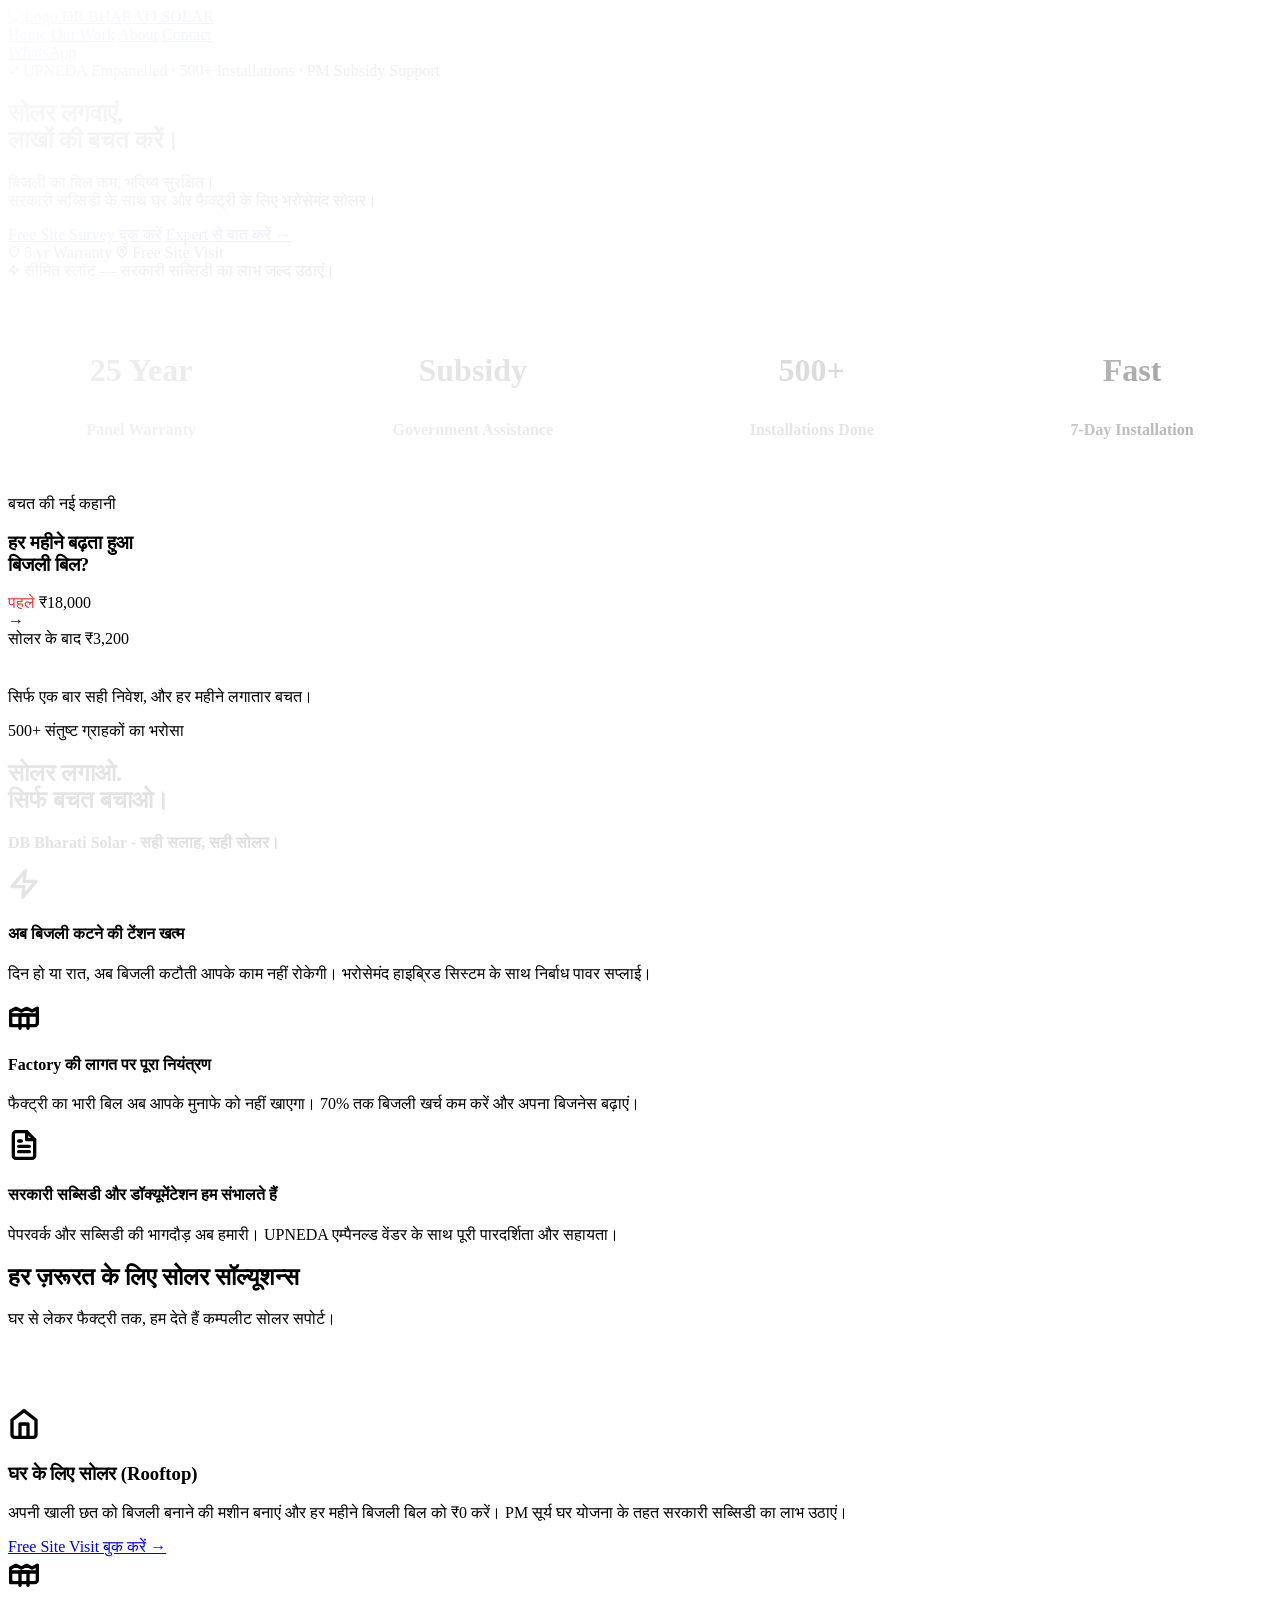
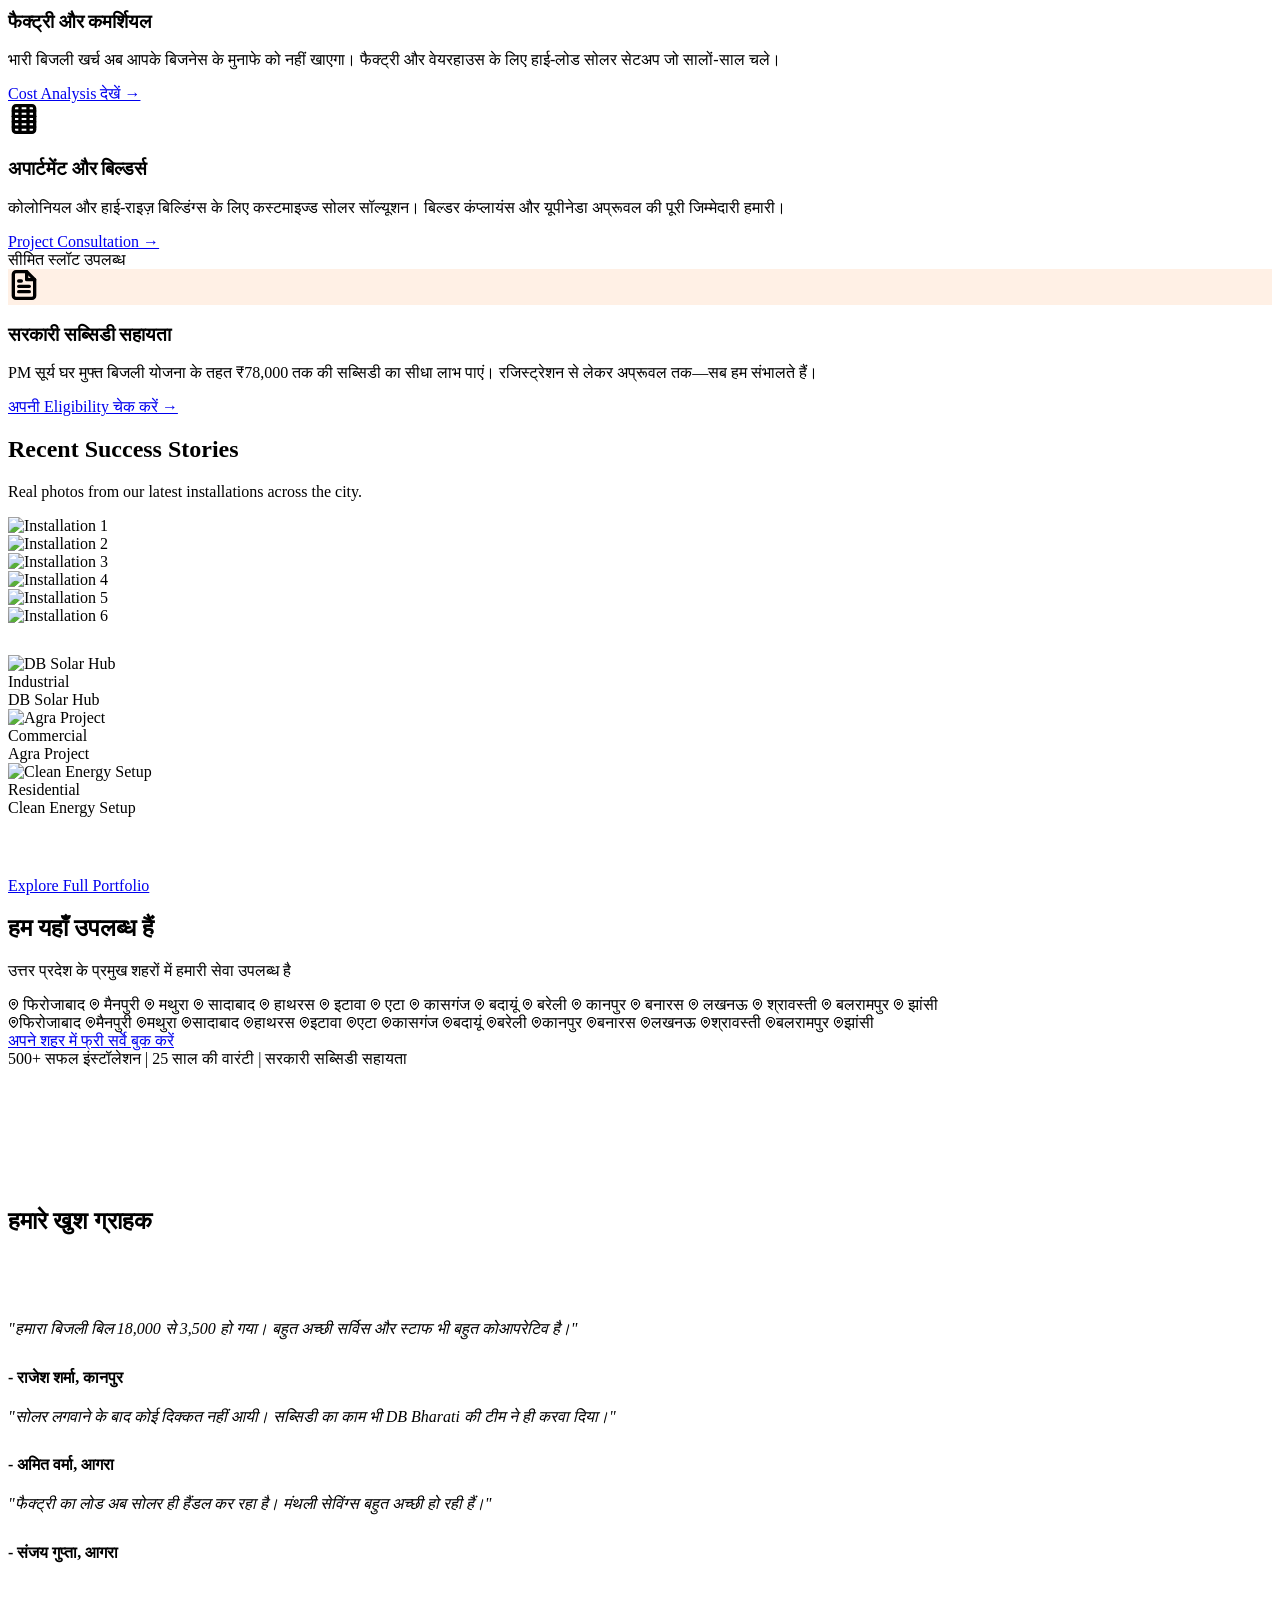
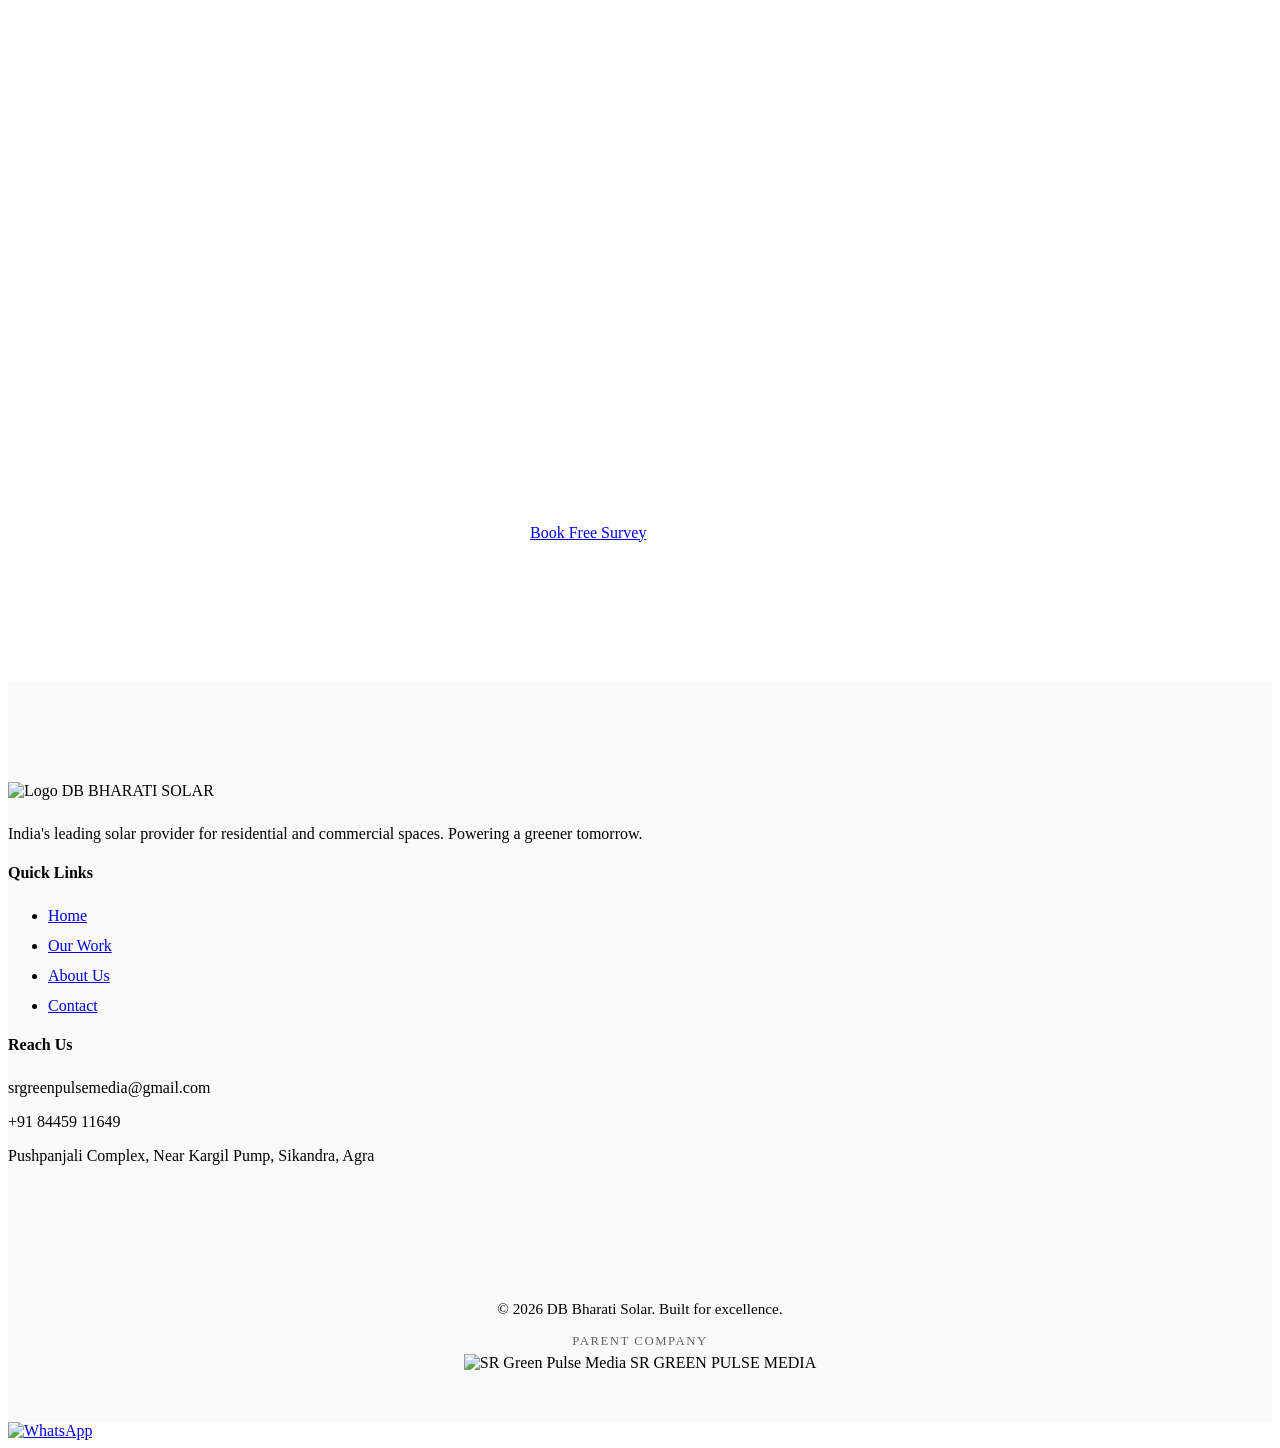
==== index.html @ 703de42b "Add files via upload" ====
<!DOCTYPE html>
<html lang="en">

<head>
    <meta charset="UTF-8">
    <meta name="viewport" content="width=device-width, initial-scale=1.0">
    <title>DB Bharati Solar - Powering Homes with Clean Energy</title>
    <link rel="stylesheet" href="assets/css/styles.css">
</head>

<body>
    <header style="position: relative; overflow: visible;">
        <div class="container nav-container">
            <a href="index.html" class="logo">
                <img src="assets/img/logo.jpg" alt="Logo">
                DB BHARATI SOLAR
            </a>
            <nav class="nav-links">
                <a href="index.html">Home</a>
                <a href="work.html" id="nav-work">Our Work</a>
                <a href="about.html" id="nav-about">About</a>
                <a href="contact.html" id="nav-contact">Contact</a>
            </nav>
            <div class="header-actions">
                <a href="https://wa.me/918445911649" class="btn btn-outline">WhatsApp</a>
            </div>
        </div>
    </header>

    <main>
        <!-- Hero Section — Full-Width BG Image -->
        <section class="hero hero-fullbg reveal">
            <div class="hero-overlay"></div>
            <div class="container hero-fullbg-content">
                <div class="hero-content-wrap">

                    <!-- Compact trust bar -->
                    <div class="hero-trust-bar">
                        <span class="hero-trust-item">
                            <svg width="11" height="11" viewBox="0 0 24 24" fill="none" stroke="currentColor"
                                stroke-width="3" stroke-linecap="round" stroke-linejoin="round">
                                <polyline points="20 6 9 17 4 12" />
                            </svg>
                            UPNEDA Empanelled
                        </span>
                        <span class="hero-trust-dot">·</span>
                        <span class="hero-trust-item">500+ Installations</span>
                        <span class="hero-trust-dot">·</span>
                        <span class="hero-trust-item">PM Subsidy Support</span>
                    </div>

                    <!-- Headline -->
                    <div class="hero-headline-glow">
                        <h1 class="hero-title-fullbg">
                            <span class="hero-line-1">सोलर लगवाएं,</span><br>
                            <span class="hero-line-2"><span class="hero-highlight">लाखों</span> की बचत करें।</span>
                        </h1>
                    </div>

                    <!-- Sub-headline -->
                    <p class="hero-sub-fullbg">
                        बिजली का बिल कम, भविष्य सुरक्षित।<br class="hide-mobile">
                        <span class="hero-sub-small">सरकारी सब्सिडी के साथ घर और फैक्ट्री के लिए भरोसेमंद सोलर।</span>
                    </p>

                    <!-- CTAs -->
                    <div class="hero-cta-row">
                        <a href="contact.html" class="btn-hero-primary">Free Site Survey बुक करें</a>
                        <a href="https://wa.me/918445911649" class="btn-hero-secondary">Expert से बात करें →</a>
                    </div>

                    <!-- 2 chips + amber urgency -->
                    <div class="hero-bottom-row">
                        <div class="hero-trust-pills">
                            <span class="hero-pill">
                                <svg width="12" height="12" viewBox="0 0 24 24" fill="none" stroke="currentColor"
                                    stroke-width="2.5" stroke-linecap="round" stroke-linejoin="round">
                                    <path d="M12 22s8-4 8-10V5l-8-3-8 3v7c0 6 8 10 8 10z" />
                                </svg>
                                5 yr Warranty
                            </span>
                            <span class="hero-pill">
                                <svg width="12" height="12" viewBox="0 0 24 24" fill="none" stroke="currentColor"
                                    stroke-width="2.5" stroke-linecap="round" stroke-linejoin="round">
                                    <path d="M21 10c0 7-9 13-9 13s-9-6-9-13a9 9 0 1 1 18 0z" />
                                    <circle cx="12" cy="10" r="3" />
                                </svg>
                                Free Site Visit
                            </span>
                        </div>
                        <span class="hero-urgency-amber">
                            <svg width="12" height="12" viewBox="0 0 24 24" fill="none" stroke="currentColor"
                                stroke-width="2.5" stroke-linecap="round" stroke-linejoin="round">
                                <polygon points="13 2 3 14 12 14 11 22 21 10 12 10 13 2" />
                            </svg>
                            सीमित स्लॉट — सरकारी सब्सिडी का लाभ जल्द उठाएं।
                        </span>
                    </div>

                </div><!-- /hero-content-wrap -->
            </div>
        </section>



        <!-- Trust Bar -->
        <section class="trust-bar"
            style="background: #ffffff; padding: 40px 0; border-bottom: 1px solid var(--border);">
            <div class="container" style="display: flex; justify-content: space-around; flex-wrap: wrap; gap: 40px;">
                <div style="text-align: center;">
                    <h3 style="color: var(--primary-dark); font-size: 2rem;">25 Year</h3>
                    <p style="font-weight: 600; opacity: 0.7;">Panel Warranty</p>
                </div>
                <div style="text-align: center;">
                    <h3 style="color: var(--primary-dark); font-size: 2rem;">Subsidy</h3>
                    <p style="font-weight: 600; opacity: 0.7;">Government Assistance</p>
                </div>
                <div style="text-align: center;">
                    <h3 style="color: var(--primary-dark); font-size: 2rem;">500+</h3>
                    <p style="font-weight: 600; opacity: 0.7;">Installations Done</p>
                </div>
                <div style="text-align: center;">
                    <h3 style="color: var(--primary-dark); font-size: 2rem;">Fast</h3>
                    <p style="font-weight: 600; opacity: 0.7;">7-Day Installation</p>
                </div>
            </div>
        </section>

        <!-- Premium Hindi Transformation Section -->
        <section class="why-solar-premium reveal">
            <div class="container transformation-wrapper">
                <!-- Left Side: The Emotional Visual + Transformation (Premium/Luxury) -->
                <div class="pain-point-side"
                    style="background: url('assets/img/family-savings.png') no-repeat; background-size: cover; background-position: center;">
                    <!-- Elegant White Glassmorphism Overlay -->
                    <div
                        style="position: absolute; top:0; left:0; width:100%; height:100%; background: linear-gradient(135deg, rgba(255,255,255,0.98) 0%, rgba(255,255,255,0.85) 60%, rgba(255,255,255,0.1) 100%); z-index: 1;">
                    </div>

                    <div style="position: relative; z-index: 2;">
                        <span class="transformation-label">बचत की नई कहानी</span>
                        <h3 class="pain-text">हर महीने बढ़ता हुआ<br><span>बिजली बिल?</span></h3>

                        <div class="transformation-value">
                            <div class="price-block">
                                <span class="price-label" style="color: #e53935;">पहले</span>
                                <span class="old-val">₹18,000</span>
                            </div>
                            <div class="arrow-transform">→</div>
                            <div class="price-block">
                                <span class="price-label" style="color: var(--primary);">सोलर के बाद</span>
                                <span class="new-val">₹3,200</span>
                            </div>
                        </div>

                        <p class="support-line" style="margin-top: 40px;">सिर्फ एक बार सही निवेश, और हर महीने लगातार
                            बचत।</p>
                        <div class="trust-cue">500+ संतुष्ट ग्राहकों का भरोसा</div>
                    </div>
                </div>

                <!-- Right Side: The Relatable Benefits (Hindi Conversational) -->
                <div class="solution-side">
                    <div class="solution-header">
                        <h2>सोलर लगाओ.<br>सिर्फ बचत बचाओ।</h2>
                        <p style="color: var(--accent); font-weight: 700; margin-top: 10px;">DB Bharati Solar - सही
                            सलाह, सही सोलर।</p>
                    </div>

                    <div class="benefit-list-premium">
                        <div class="benefit-item-premium">
                            <div class="icon-block">
                                <svg width="32" height="32" viewBox="0 0 24 24" fill="none" stroke="currentColor"
                                    stroke-width="2.5" stroke-linecap="round" stroke-linejoin="round">
                                    <path d="M13 2L3 14h9l-1 8 10-12h-9l1-8z" />
                                </svg>
                            </div>
                            <div class="benefit-content">
                                <h4>अब बिजली कटने की टेंशन खत्म</h4>
                                <p>दिन हो या रात, अब बिजली कटौती आपके काम नहीं रोकेगी। भरोसेमंद हाइब्रिड सिस्टम के साथ
                                    निर्बाध पावर सप्लाई।</p>
                            </div>
                        </div>
                        <div class="benefit-item-premium">
                            <div class="icon-block">
                                <svg width="32" height="32" viewBox="0 0 24 24" fill="none" stroke="currentColor"
                                    stroke-width="2.5" stroke-linecap="round" stroke-linejoin="round">
                                    <path d="M2 20V9l4-2 4 2 4-2 4 2 4-2v11a2 2 0 0 1-2 2H4a2 2 0 0 1-2-2z" />
                                    <path d="M9 22V12h6v10" />
                                    <path d="M2 12h20" />
                                </svg>
                            </div>
                            <div class="benefit-content">
                                <h4>Factory की लागत पर पूरा नियंत्रण</h4>
                                <p>फैक्ट्री का भारी बिल अब आपके मुनाफे को नहीं खाएगा। 70% तक बिजली खर्च कम करें और अपना
                                    बिजनेस बढ़ाएं।</p>
                            </div>
                        </div>
                        <div class="benefit-item-premium">
                            <div class="icon-block">
                                <svg width="32" height="32" viewBox="0 0 24 24" fill="none" stroke="currentColor"
                                    stroke-width="2.5" stroke-linecap="round" stroke-linejoin="round">
                                    <path d="M14 2H6a2 2 0 0 0-2 2v16a2 2 0 0 0 2 2h12a2 2 0 0 0 2-2V8z" />
                                    <polyline points="14 2 14 8 20 8" />
                                    <line x1="16" y1="13" x2="8" y2="13" />
                                    <line x1="16" y1="17" x2="8" y2="17" />
                                    <polyline points="10 9 9 9 8 9" />
                                </svg>
                            </div>
                            <div class="benefit-content">
                                <h4>सरकारी सब्सिडी और डॉक्यूमेंटेशन हम संभालते हैं</h4>
                                <p>पेपरवर्क और सब्सिडी की भागदौड़ अब हमारी। UPNEDA एम्पैनल्ड वेंडर के साथ पूरी
                                    पारदर्शिता और सहायता।</p>
                            </div>
                        </div>
                    </div>
                </div>
            </div>
        </section>

        <!-- Premium Solutions Pathway -->
        <section class="solutions-premium reveal">
            <div class="container">
                <div class="text-center reveal" style="margin-bottom: 80px;">
                    <h2 class="section-title">हर ज़रूरत के लिए सोलर सॉल्यूशन्स</h2>
                    <p class="section-subtitle">घर से लेकर फैक्ट्री तक, हम देते हैं कम्पलीट सोलर सपोर्ट।</p>
                </div>

                <div class="solutions-grid">
                    <!-- Residential -->
                    <div class="solution-card reveal">
                        <div class="solution-icon-box">
                            <svg width="32" height="32" viewBox="0 0 24 24" fill="none" stroke="currentColor"
                                stroke-width="2.5" stroke-linecap="round" stroke-linejoin="round">
                                <path d="M3 9l9-7 9 7v11a2 2 0 0 1-2 2H5a2 2 0 0 1-2-2z" />
                                <polyline points="9 22 9 12 15 12 15 22" />
                            </svg>
                        </div>
                        <h3>घर के लिए सोलर (Rooftop)</h3>
                        <p>अपनी खाली छत को बिजली बनाने की मशीन बनाएं और हर महीने बिजली बिल को ₹0 करें। PM सूर्य घर योजना
                            के तहत सरकारी सब्सिडी का लाभ उठाएं।</p>
                        <a href="contact.html" class="btn-solution-path">Free Site Visit बुक करें →</a>
                    </div>

                    <!-- Industrial -->
                    <div class="solution-card reveal">
                        <div class="solution-icon-box">
                            <svg width="32" height="32" viewBox="0 0 24 24" fill="none" stroke="currentColor"
                                stroke-width="2.5" stroke-linecap="round" stroke-linejoin="round">
                                <path d="M2 20V9l4-2 4 2 4-2 4 2 4-2v11a2 2 0 0 1-2 2H4a2 2 0 0 1-2-2z" />
                                <path d="M9 22V12h6v10" />
                                <path d="M2 12h20" />
                            </svg>
                        </div>
                        <h3>फैक्ट्री और कमर्शियल</h3>
                        <p>भारी बिजली खर्च अब आपके बिजनेस के मुनाफे को नहीं खाएगा। फैक्ट्री और वेयरहाउस के लिए हाई-लोड
                            सोलर सेटअप जो सालों-साल चले।</p>
                        <a href="contact.html" class="btn-solution-path">Cost Analysis देखें →</a>
                    </div>

                    <!-- Builders -->
                    <div class="solution-card reveal">
                        <div class="solution-icon-box">
                            <svg width="32" height="32" viewBox="0 0 24 24" fill="none" stroke="currentColor"
                                stroke-width="2.5" stroke-linecap="round" stroke-linejoin="round">
                                <rect x="4" y="2" width="16" height="20" rx="2" ry="2" />
                                <line x1="9" y1="22" x2="9" y2="2" />
                                <line x1="15" y1="22" x2="15" y2="2" />
                                <line x1="4" y1="6" x2="20" y2="6" />
                                <line x1="4" y1="10" x2="20" y2="10" />
                                <line x1="4" y1="14" x2="20" y2="14" />
                                <line x1="4" y1="18" x2="20" y2="18" />
                            </svg>
                        </div>
                        <h3>अपार्टमेंट और बिल्डर्स</h3>
                        <p>कोलोनियल और हाई-राइज़ बिल्डिंग्स के लिए कस्टमाइज्ड सोलर सॉल्यूशन। बिल्डर कंप्लायंस और यूपीनेडा
                            अप्रूवल की पूरी जिम्मेदारी हमारी।</p>
                        <a href="contact.html" class="btn-solution-path">Project Consultation →</a>
                    </div>

                    <!-- Featured: Subsidy (STANDOUT) -->
                    <div class="solution-card featured-subsidy reveal">
                        <div class="subsidy-badge">सीमित स्लॉट उपलब्ध</div>
                        <div class="solution-icon-box"
                            style="background: rgba(255, 111, 0, 0.1); color: var(--accent);">
                            <svg width="32" height="32" viewBox="0 0 24 24" fill="none" stroke="currentColor"
                                stroke-width="2.5" stroke-linecap="round" stroke-linejoin="round">
                                <path d="M14 2H6a2 2 0 0 0-2 2v16a2 2 0 0 0 2 2h12a2 2 0 0 0 2-2V8z" />
                                <polyline points="14 2 14 8 20 8" />
                                <line x1="16" y1="13" x2="8" y2="13" />
                                <line x1="16" y1="17" x2="8" y2="17" />
                                <polyline points="10 9 9 9 8 9" />
                            </svg>
                        </div>
                        <h3>सरकारी सब्सिडी सहायता</h3>
                        <p>PM सूर्य घर मुफ्त बिजली योजना के तहत ₹78,000 तक की सब्सिडी का सीधा लाभ पाएं। रजिस्ट्रेशन से
                            लेकर अप्रूवल तक—सब हम संभालते हैं।</p>
                        <a href="contact.html" class="btn-solution-path highlighted">अपनी Eligibility चेक करें →</a>
                    </div>
                </div>
            </div>
        </section>


        <!-- Featured Projects - Organic Gallery -->
        <section class="featured-work">
            <div class="container">
                <div class="text-center reveal">
                    <h2 class="section-title">Recent Success Stories</h2>
                    <p class="section-subtitle">Real photos from our latest installations across the city.</p>
                </div>

                <div class="gallery-grid reveal">
                    <div class="gallery-item"
                        onclick="window.UI.openLightbox('assets/img/project-1.jpg', 'Modern Home Rooftop')">
                        <img src="assets/img/project-1.jpg" alt="Installation 1">
                    </div>
                    <div class="gallery-item"
                        onclick="window.UI.openLightbox('assets/img/WhatsApp Image 2026-03-02 at 9.48.44 AM (1).jpeg', 'Large Scale Solar Plant')">
                        <img src="assets/img/WhatsApp Image 2026-03-02 at 9.48.44 AM (1).jpeg" alt="Installation 2">
                    </div>
                    <div class="gallery-item"
                        onclick="window.UI.openLightbox('assets/img/WhatsApp Image 2026-03-02 at 9.48.38 AM.jpeg', 'Premium Residential Build')">
                        <img src="assets/img/WhatsApp Image 2026-03-02 at 9.48.38 AM.jpeg" alt="Installation 3">
                    </div>
                    <div class="gallery-item"
                        onclick="window.UI.openLightbox('assets/img/project-4.jpg', 'Townhouse Solar Solution')">
                        <img src="assets/img/project-4.jpg" alt="Installation 4">
                    </div>
                    <div class="gallery-item"
                        onclick="window.UI.openLightbox('assets/img/WhatsApp Image 2026-03-02 at 9.48.46 AM.jpeg', 'Residential Grid-Tied System')">
                        <img src="assets/img/WhatsApp Image 2026-03-02 at 9.48.46 AM.jpeg" alt="Installation 5">
                    </div>
                    <div class="gallery-item"
                        onclick="window.UI.openLightbox('assets/img/sr green pulse (1).jpeg', 'Smart Industrial Installation')">
                        <img src="assets/img/sr green pulse (1).jpeg" alt="Installation 6">
                    </div>
                </div>

                <div id="featured-grid" class="gallery-grid" style="margin-top: 30px;">
                    <!-- More loaded dynamic from Sheet -->
                </div>

                <div class="text-center reveal" style="margin-top: 60px;">
                    <a href="work.html" class="btn btn-primary">Explore Full Portfolio</a>
                </div>
            </div>
        </section>

        <!-- Premium Service Coverage Section -->
        <section class="coverage-section reveal">
            <div class="coverage-container">
                <h2 class="coverage-title">हम यहाँ उपलब्ध हैं</h2>
                <p class="coverage-subtitle">उत्तर प्रदेश के प्रमुख शहरों में हमारी सेवा उपलब्ध है</p>

                <div class="city-ticker-wrap">
                    <div class="city-ticker">
                        <div class="city-track">
                            <span class="city-badge">
                                <svg width="11" height="11" viewBox="0 0 24 24" fill="none" stroke="currentColor"
                                    stroke-width="2.5" stroke-linecap="round" stroke-linejoin="round">
                                    <path d="M21 10c0 7-9 13-9 13s-9-6-9-13a9 9 0 1 1 18 0z" />
                                    <circle cx="12" cy="10" r="3" />
                                </svg>
                                फिरोजाबाद
                            </span>
                            <span class="city-badge">
                                <svg width="11" height="11" viewBox="0 0 24 24" fill="none" stroke="currentColor"
                                    stroke-width="2.5" stroke-linecap="round" stroke-linejoin="round">
                                    <path d="M21 10c0 7-9 13-9 13s-9-6-9-13a9 9 0 1 1 18 0z" />
                                    <circle cx="12" cy="10" r="3" />
                                </svg>
                                मैनपुरी
                            </span>
                            <span class="city-badge">
                                <svg width="11" height="11" viewBox="0 0 24 24" fill="none" stroke="currentColor"
                                    stroke-width="2.5" stroke-linecap="round" stroke-linejoin="round">
                                    <path d="M21 10c0 7-9 13-9 13s-9-6-9-13a9 9 0 1 1 18 0z" />
                                    <circle cx="12" cy="10" r="3" />
                                </svg>
                                मथुरा
                            </span>
                            <span class="city-badge">
                                <svg width="11" height="11" viewBox="0 0 24 24" fill="none" stroke="currentColor"
                                    stroke-width="2.5" stroke-linecap="round" stroke-linejoin="round">
                                    <path d="M21 10c0 7-9 13-9 13s-9-6-9-13a9 9 0 1 1 18 0z" />
                                    <circle cx="12" cy="10" r="3" />
                                </svg>
                                सादाबाद
                            </span>
                            <span class="city-badge">
                                <svg width="11" height="11" viewBox="0 0 24 24" fill="none" stroke="currentColor"
                                    stroke-width="2.5" stroke-linecap="round" stroke-linejoin="round">
                                    <path d="M21 10c0 7-9 13-9 13s-9-6-9-13a9 9 0 1 1 18 0z" />
                                    <circle cx="12" cy="10" r="3" />
                                </svg>
                                हाथरस
                            </span>
                            <span class="city-badge">
                                <svg width="11" height="11" viewBox="0 0 24 24" fill="none" stroke="currentColor"
                                    stroke-width="2.5" stroke-linecap="round" stroke-linejoin="round">
                                    <path d="M21 10c0 7-9 13-9 13s-9-6-9-13a9 9 0 1 1 18 0z" />
                                    <circle cx="12" cy="10" r="3" />
                                </svg>
                                इटावा
                            </span>
                            <span class="city-badge">
                                <svg width="11" height="11" viewBox="0 0 24 24" fill="none" stroke="currentColor"
                                    stroke-width="2.5" stroke-linecap="round" stroke-linejoin="round">
                                    <path d="M21 10c0 7-9 13-9 13s-9-6-9-13a9 9 0 1 1 18 0z" />
                                    <circle cx="12" cy="10" r="3" />
                                </svg>
                                एटा
                            </span>
                            <span class="city-badge">
                                <svg width="11" height="11" viewBox="0 0 24 24" fill="none" stroke="currentColor"
                                    stroke-width="2.5" stroke-linecap="round" stroke-linejoin="round">
                                    <path d="M21 10c0 7-9 13-9 13s-9-6-9-13a9 9 0 1 1 18 0z" />
                                    <circle cx="12" cy="10" r="3" />
                                </svg>
                                कासगंज
                            </span>
                            <span class="city-badge">
                                <svg width="11" height="11" viewBox="0 0 24 24" fill="none" stroke="currentColor"
                                    stroke-width="2.5" stroke-linecap="round" stroke-linejoin="round">
                                    <path d="M21 10c0 7-9 13-9 13s-9-6-9-13a9 9 0 1 1 18 0z" />
                                    <circle cx="12" cy="10" r="3" />
                                </svg>
                                बदायूं
                            </span>
                            <span class="city-badge">
                                <svg width="11" height="11" viewBox="0 0 24 24" fill="none" stroke="currentColor"
                                    stroke-width="2.5" stroke-linecap="round" stroke-linejoin="round">
                                    <path d="M21 10c0 7-9 13-9 13s-9-6-9-13a9 9 0 1 1 18 0z" />
                                    <circle cx="12" cy="10" r="3" />
                                </svg>
                                बरेली
                            </span>
                            <span class="city-badge">
                                <svg width="11" height="11" viewBox="0 0 24 24" fill="none" stroke="currentColor"
                                    stroke-width="2.5" stroke-linecap="round" stroke-linejoin="round">
                                    <path d="M21 10c0 7-9 13-9 13s-9-6-9-13a9 9 0 1 1 18 0z" />
                                    <circle cx="12" cy="10" r="3" />
                                </svg>
                                कानपुर
                            </span>
                            <span class="city-badge">
                                <svg width="11" height="11" viewBox="0 0 24 24" fill="none" stroke="currentColor"
                                    stroke-width="2.5" stroke-linecap="round" stroke-linejoin="round">
                                    <path d="M21 10c0 7-9 13-9 13s-9-6-9-13a9 9 0 1 1 18 0z" />
                                    <circle cx="12" cy="10" r="3" />
                                </svg>
                                बनारस
                            </span>
                            <span class="city-badge">
                                <svg width="11" height="11" viewBox="0 0 24 24" fill="none" stroke="currentColor"
                                    stroke-width="2.5" stroke-linecap="round" stroke-linejoin="round">
                                    <path d="M21 10c0 7-9 13-9 13s-9-6-9-13a9 9 0 1 1 18 0z" />
                                    <circle cx="12" cy="10" r="3" />
                                </svg>
                                लखनऊ
                            </span>
                            <span class="city-badge">
                                <svg width="11" height="11" viewBox="0 0 24 24" fill="none" stroke="currentColor"
                                    stroke-width="2.5" stroke-linecap="round" stroke-linejoin="round">
                                    <path d="M21 10c0 7-9 13-9 13s-9-6-9-13a9 9 0 1 1 18 0z" />
                                    <circle cx="12" cy="10" r="3" />
                                </svg>
                                श्रावस्ती
                            </span>
                            <span class="city-badge">
                                <svg width="11" height="11" viewBox="0 0 24 24" fill="none" stroke="currentColor"
                                    stroke-width="2.5" stroke-linecap="round" stroke-linejoin="round">
                                    <path d="M21 10c0 7-9 13-9 13s-9-6-9-13a9 9 0 1 1 18 0z" />
                                    <circle cx="12" cy="10" r="3" />
                                </svg>
                                बलरामपुर
                            </span>
                            <span class="city-badge">
                                <svg width="11" height="11" viewBox="0 0 24 24" fill="none" stroke="currentColor"
                                    stroke-width="2.5" stroke-linecap="round" stroke-linejoin="round">
                                    <path d="M21 10c0 7-9 13-9 13s-9-6-9-13a9 9 0 1 1 18 0z" />
                                    <circle cx="12" cy="10" r="3" />
                                </svg>
                                झांसी
                            </span>
                        </div>
                        <!-- Duplicate for seamless loop -->
                        <div class="city-track" aria-hidden="true">
                            <span class="city-badge"><svg width="11" height="11" viewBox="0 0 24 24" fill="none"
                                    stroke="currentColor" stroke-width="2.5" stroke-linecap="round"
                                    stroke-linejoin="round">
                                    <path d="M21 10c0 7-9 13-9 13s-9-6-9-13a9 9 0 1 1 18 0z" />
                                    <circle cx="12" cy="10" r="3" />
                                </svg>फिरोजाबाद</span>
                            <span class="city-badge"><svg width="11" height="11" viewBox="0 0 24 24" fill="none"
                                    stroke="currentColor" stroke-width="2.5" stroke-linecap="round"
                                    stroke-linejoin="round">
                                    <path d="M21 10c0 7-9 13-9 13s-9-6-9-13a9 9 0 1 1 18 0z" />
                                    <circle cx="12" cy="10" r="3" />
                                </svg>मैनपुरी</span>
                            <span class="city-badge"><svg width="11" height="11" viewBox="0 0 24 24" fill="none"
                                    stroke="currentColor" stroke-width="2.5" stroke-linecap="round"
                                    stroke-linejoin="round">
                                    <path d="M21 10c0 7-9 13-9 13s-9-6-9-13a9 9 0 1 1 18 0z" />
                                    <circle cx="12" cy="10" r="3" />
                                </svg>मथुरा</span>
                            <span class="city-badge"><svg width="11" height="11" viewBox="0 0 24 24" fill="none"
                                    stroke="currentColor" stroke-width="2.5" stroke-linecap="round"
                                    stroke-linejoin="round">
                                    <path d="M21 10c0 7-9 13-9 13s-9-6-9-13a9 9 0 1 1 18 0z" />
                                    <circle cx="12" cy="10" r="3" />
                                </svg>सादाबाद</span>
                            <span class="city-badge"><svg width="11" height="11" viewBox="0 0 24 24" fill="none"
                                    stroke="currentColor" stroke-width="2.5" stroke-linecap="round"
                                    stroke-linejoin="round">
                                    <path d="M21 10c0 7-9 13-9 13s-9-6-9-13a9 9 0 1 1 18 0z" />
                                    <circle cx="12" cy="10" r="3" />
                                </svg>हाथरस</span>
                            <span class="city-badge"><svg width="11" height="11" viewBox="0 0 24 24" fill="none"
                                    stroke="currentColor" stroke-width="2.5" stroke-linecap="round"
                                    stroke-linejoin="round">
                                    <path d="M21 10c0 7-9 13-9 13s-9-6-9-13a9 9 0 1 1 18 0z" />
                                    <circle cx="12" cy="10" r="3" />
                                </svg>इटावा</span>
                            <span class="city-badge"><svg width="11" height="11" viewBox="0 0 24 24" fill="none"
                                    stroke="currentColor" stroke-width="2.5" stroke-linecap="round"
                                    stroke-linejoin="round">
                                    <path d="M21 10c0 7-9 13-9 13s-9-6-9-13a9 9 0 1 1 18 0z" />
                                    <circle cx="12" cy="10" r="3" />
                                </svg>एटा</span>
                            <span class="city-badge"><svg width="11" height="11" viewBox="0 0 24 24" fill="none"
                                    stroke="currentColor" stroke-width="2.5" stroke-linecap="round"
                                    stroke-linejoin="round">
                                    <path d="M21 10c0 7-9 13-9 13s-9-6-9-13a9 9 0 1 1 18 0z" />
                                    <circle cx="12" cy="10" r="3" />
                                </svg>कासगंज</span>
                            <span class="city-badge"><svg width="11" height="11" viewBox="0 0 24 24" fill="none"
                                    stroke="currentColor" stroke-width="2.5" stroke-linecap="round"
                                    stroke-linejoin="round">
                                    <path d="M21 10c0 7-9 13-9 13s-9-6-9-13a9 9 0 1 1 18 0z" />
                                    <circle cx="12" cy="10" r="3" />
                                </svg>बदायूं</span>
                            <span class="city-badge"><svg width="11" height="11" viewBox="0 0 24 24" fill="none"
                                    stroke="currentColor" stroke-width="2.5" stroke-linecap="round"
                                    stroke-linejoin="round">
                                    <path d="M21 10c0 7-9 13-9 13s-9-6-9-13a9 9 0 1 1 18 0z" />
                                    <circle cx="12" cy="10" r="3" />
                                </svg>बरेली</span>
                            <span class="city-badge"><svg width="11" height="11" viewBox="0 0 24 24" fill="none"
                                    stroke="currentColor" stroke-width="2.5" stroke-linecap="round"
                                    stroke-linejoin="round">
                                    <path d="M21 10c0 7-9 13-9 13s-9-6-9-13a9 9 0 1 1 18 0z" />
                                    <circle cx="12" cy="10" r="3" />
                                </svg>कानपुर</span>
                            <span class="city-badge"><svg width="11" height="11" viewBox="0 0 24 24" fill="none"
                                    stroke="currentColor" stroke-width="2.5" stroke-linecap="round"
                                    stroke-linejoin="round">
                                    <path d="M21 10c0 7-9 13-9 13s-9-6-9-13a9 9 0 1 1 18 0z" />
                                    <circle cx="12" cy="10" r="3" />
                                </svg>बनारस</span>
                            <span class="city-badge"><svg width="11" height="11" viewBox="0 0 24 24" fill="none"
                                    stroke="currentColor" stroke-width="2.5" stroke-linecap="round"
                                    stroke-linejoin="round">
                                    <path d="M21 10c0 7-9 13-9 13s-9-6-9-13a9 9 0 1 1 18 0z" />
                                    <circle cx="12" cy="10" r="3" />
                                </svg>लखनऊ</span>
                            <span class="city-badge"><svg width="11" height="11" viewBox="0 0 24 24" fill="none"
                                    stroke="currentColor" stroke-width="2.5" stroke-linecap="round"
                                    stroke-linejoin="round">
                                    <path d="M21 10c0 7-9 13-9 13s-9-6-9-13a9 9 0 1 1 18 0z" />
                                    <circle cx="12" cy="10" r="3" />
                                </svg>श्रावस्ती</span>
                            <span class="city-badge"><svg width="11" height="11" viewBox="0 0 24 24" fill="none"
                                    stroke="currentColor" stroke-width="2.5" stroke-linecap="round"
                                    stroke-linejoin="round">
                                    <path d="M21 10c0 7-9 13-9 13s-9-6-9-13a9 9 0 1 1 18 0z" />
                                    <circle cx="12" cy="10" r="3" />
                                </svg>बलरामपुर</span>
                            <span class="city-badge"><svg width="11" height="11" viewBox="0 0 24 24" fill="none"
                                    stroke="currentColor" stroke-width="2.5" stroke-linecap="round"
                                    stroke-linejoin="round">
                                    <path d="M21 10c0 7-9 13-9 13s-9-6-9-13a9 9 0 1 1 18 0z" />
                                    <circle cx="12" cy="10" r="3" />
                                </svg>झांसी</span>
                        </div>
                    </div>
                </div>


                <div class="coverage-cta">
                    <a href="contact.html" class="btn-coverage">अपने शहर में फ्री सर्वे बुक करें</a>
                    <div class="trust-stats">
                        500+ सफल इंस्टॉलेशन | 25 साल की वारंटी | सरकारी सब्सिडी सहायता
                    </div>
                </div>
            </div>
        </section>

        <!-- Hinglish Testimonials -->
        <section style="padding: 120px 0; background: var(--bg-sub);">
            <div class="container">
                <div class="text-center reveal" style="margin-bottom: 80px;">
                    <h2 class="section-title">हमारे खुश ग्राहक</h2>
                </div>
                <div class="grid-4" style="grid-template-columns: repeat(auto-fit, minmax(300px, 1fr));">
                    <div class="card reveal">
                        <p style="font-style: italic; margin-bottom: 25px; color: var(--text-main); line-height: 1.8;">
                            "हमारा बिजली बिल 18,000 से 3,500 हो गया। बहुत अच्छी सर्विस और स्टाफ भी बहुत कोआपरेटिव है।"
                        </p>
                        <div style="font-weight: 700;">- राजेश शर्मा, कानपुर</div>
                    </div>
                    <div class="card reveal">
                        <p style="font-style: italic; margin-bottom: 25px; color: var(--text-main); line-height: 1.8;">
                            "सोलर लगवाने के बाद कोई दिक्कत नहीं आयी। सब्सिडी का काम भी DB Bharati की टीम ने ही करवा
                            दिया।"</p>
                        <div style="font-weight: 700;">- अमित वर्मा, आगरा</div>
                    </div>
                    <div class="card reveal">
                        <p style="font-style: italic; margin-bottom: 25px; color: var(--text-main); line-height: 1.8;">
                            "फैक्ट्री का लोड अब सोलर ही हैंडल कर रहा है। मंथली सेविंग्स बहुत अच्छी हो रही हैं।"
                        </p>
                        <div style="font-weight: 700;">- संजय गुप्ता, आगरा</div>
                    </div>
                </div>
            </div>
        </section>

        <!-- Strong CTA Section -->
        <section style="padding: 140px 0; background: var(--primary); text-align: center; color: white;">
            <div class="container reveal">
                <h2 style="font-size: 3.5rem; margin-bottom: 30px;">अभी सोलर लगवायें,<br>फ्री सर्वे बुक करें।</h2>
                <p
                    style="font-size: 1.35rem; opacity: 0.9; margin-bottom: 45px; max-width: 700px; margin-left: auto; margin-right: auto;">
                    500+ परिवार पहले से ही DB Bharati Solar के साथ लाखों की बचत कर रहे हैं। आज ही अपनी बचत की यात्रा
                    शुरू करें।
                </p>
                <div style="display: flex; gap: 20px; justify-content: center; flex-wrap: wrap;">
                    <a href="contact.html" class="btn btn-primary">Book Free Survey</a>
                    <a href="https://wa.me/918218062475" class="btn btn-outline"
                        style="color: white; border-color: white;">Call Us Now</a>
                </div>
            </div>
        </section>
    </main>

    <footer style="padding: 100px 0 50px; background: #fafafa; border-top: 1px solid var(--border);" class="reveal">
        <div class="container">
            <div class="footer-grid">
                <div>
                    <div class="logo" style="margin-bottom: 25px;">
                        <img src="assets/img/logo.jpg" alt="Logo">
                        DB BHARATI SOLAR
                    </div>
                    <p style="color: var(--text-muted);">India's leading solar provider for residential and commercial
                        spaces. Powering a greener tomorrow.</p>
                </div>
                <div>
                    <h4 style="margin-bottom: 25px;">Quick Links</h4>
                    <ul>
                        <li style="margin-bottom: 12px;"><a href="index.html">Home</a></li>
                        <li style="margin-bottom: 12px;"><a href="work.html">Our Work</a></li>
                        <li style="margin-bottom: 12px;"><a href="about.html">About Us</a></li>
                        <li><a href="contact.html">Contact</a></li>
                    </ul>
                </div>
                <div>
                    <h4 style="margin-bottom: 25px;">Reach Us</h4>
                    <p style="margin-bottom: 12px;">srgreenpulsemedia@gmail.com</p>
                    <p style="margin-bottom: 12px;">+91 84459 11649</p>
                    <p>Pushpanjali Complex, Near Kargil Pump, Sikandra, Agra</p>
                </div>
            </div>
            <div class="footer-bottom"
                style="margin-top: 80px; padding-top: 40px; border-top: 1px solid var(--border); text-align: center;">
                <p style="color: var(--text-muted); font-size: 0.95rem;">&copy; 2026 DB Bharati Solar. Built for
                    excellence.</p>
                <div class="parent-branding">
                    <span
                        style="font-size: 0.8rem; opacity: 0.6; text-transform: uppercase; letter-spacing: 1.5px; margin-bottom: 5px; display: block;">Parent
                        Company</span>
                    <div class="parent-logo" style="justify-content: center;">
                        <img src="assets/img/sr green pulse (1).jpeg" alt="SR Green Pulse Media">
                        <span>SR GREEN PULSE MEDIA</span>
                    </div>
                </div>
            </div>
        </div>
    </footer>

    <a href="https://wa.me/918445911649" class="whatsapp-float" target="_blank">
        <img src="https://upload.wikimedia.org/wikipedia/commons/6/6b/WhatsApp.svg" alt="WhatsApp" width="35">
    </a>

    <script src="assets/js/config.js"></script>
    <script src="assets/js/api.js"></script>
    <script src="assets/js/ui.js"></script>
    <script>
        async function loadFeatured() {
            const grid = document.getElementById('featured-grid');
            if (!grid) return;

            const staticProjects = [
                { title: 'DB Solar Hub', category: 'Industrial', imageUrl: 'assets/img/WhatsApp Image 2026-03-02 at 9.48.38 AM.jpeg' },
                { title: 'Agra Project', category: 'Commercial', imageUrl: 'assets/img/WhatsApp Image 2026-03-02 at 9.48.45 AM (1).jpeg' },
                { title: 'Clean Energy Setup', category: 'Residential', imageUrl: 'assets/img/WhatsApp Image 2026-03-02 at 9.48.45 AM (2).jpeg' }
            ];

            const render = (items) => {
                grid.innerHTML = items.slice(0, 6).map(item => `
                    <div class="gallery-item reveal" onclick="window.UI.openLightbox('${item.imageUrl}', '${item.title}')">
                        <img src="${item.imageUrl}" alt="${item.title}">
                        <div class="gallery-info">
                            <div class="gallery-cat">${item.category}</div>
                            <div class="gallery-title">${item.title}</div>
                        </div>
                    </div>
                `).join('');
                if (window.UI) window.UI.initAnimations();
            };

            // Initial render with static data
            render(staticProjects);

            const res = await window.API.getWorks();
            if (res.success && res.data && res.data.length > 0) {
                render([...staticProjects, ...res.data]);
            }
        }
        window.addEventListener('DOMContentLoaded', loadFeatured);
    </script>
</body>

</html>
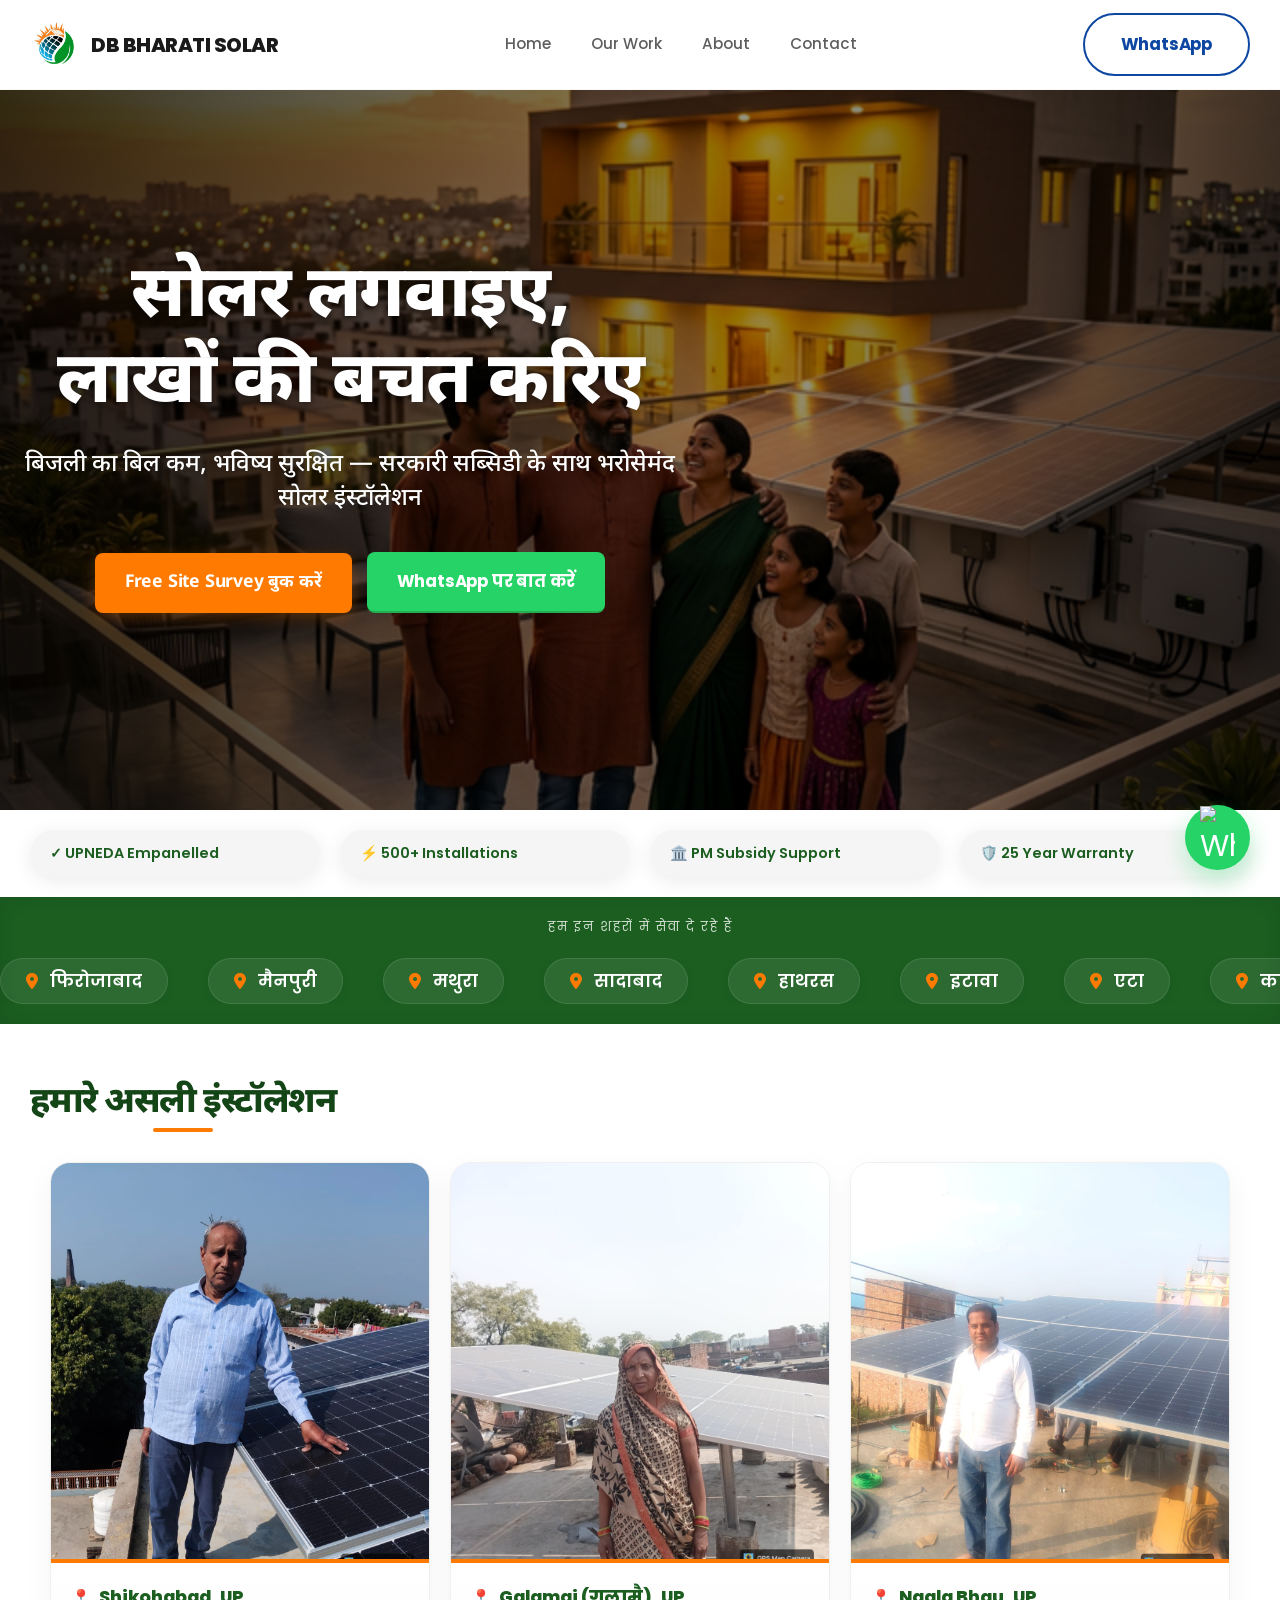
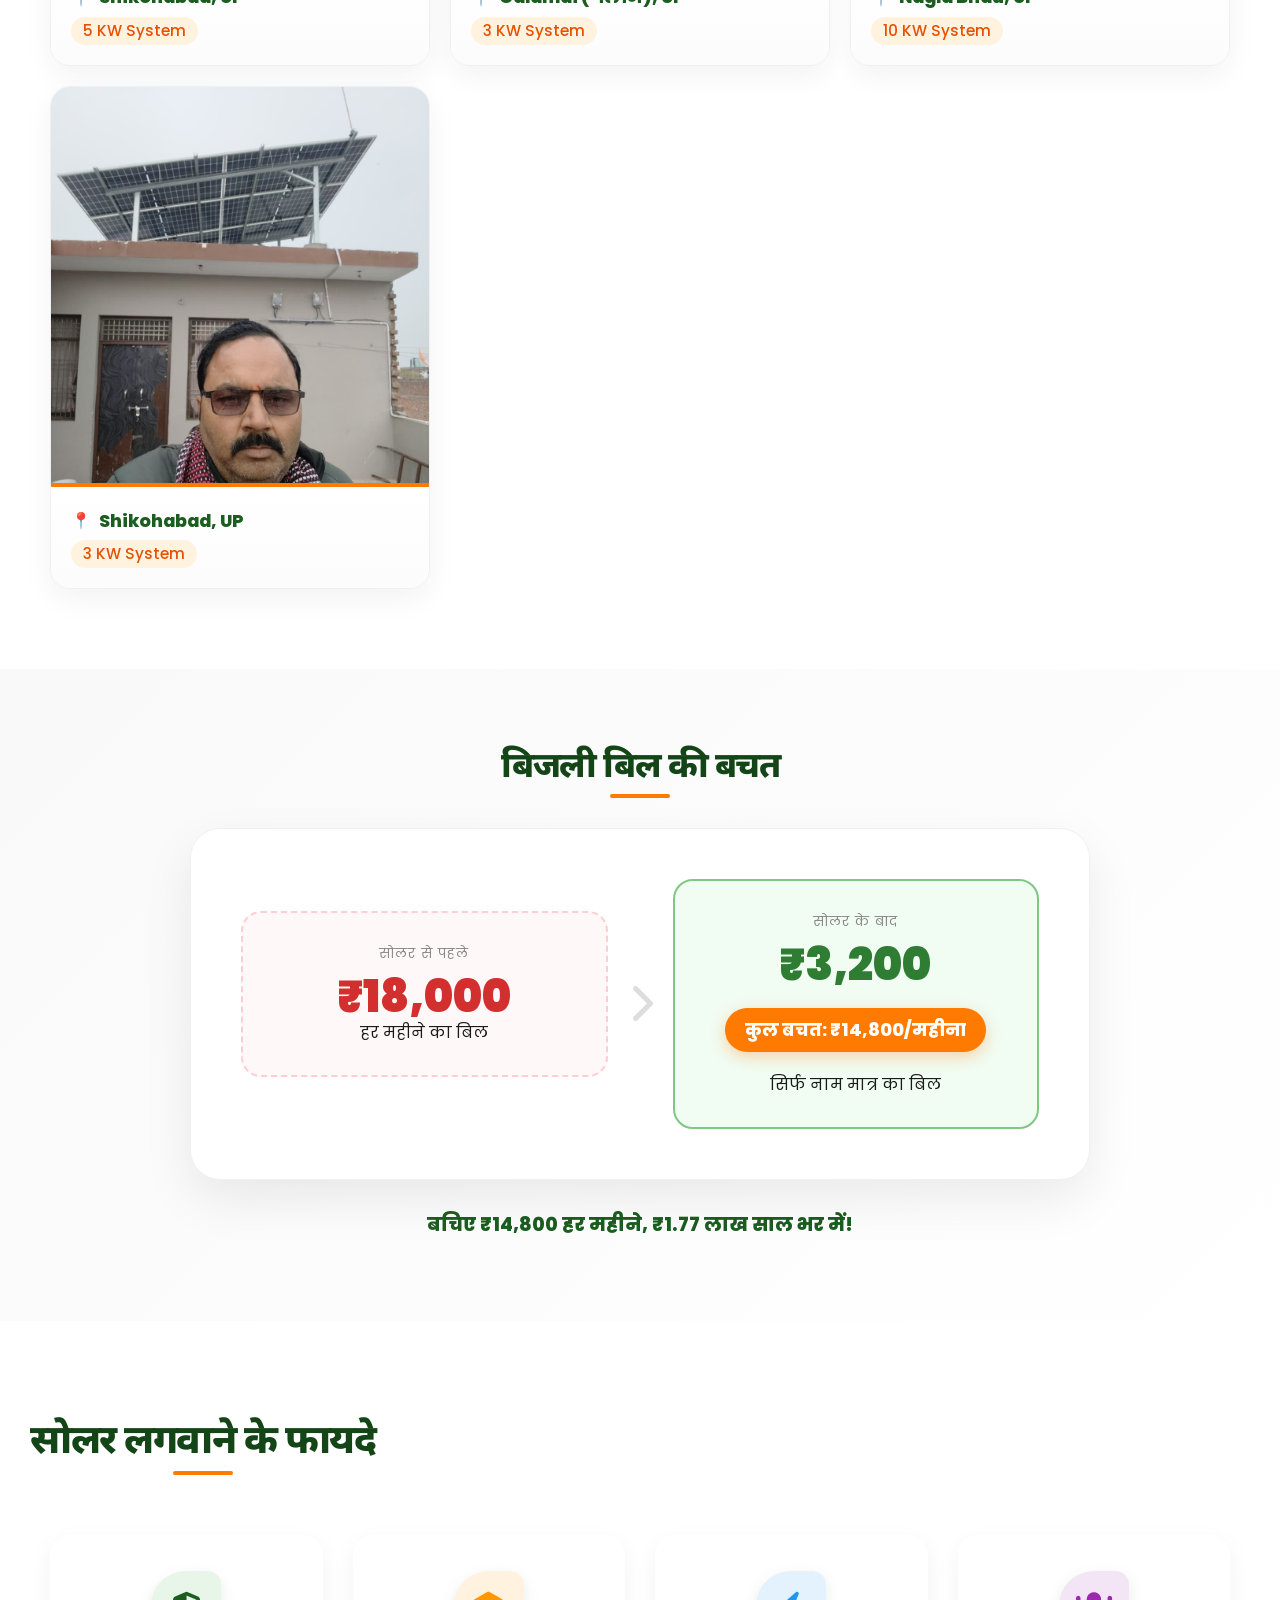
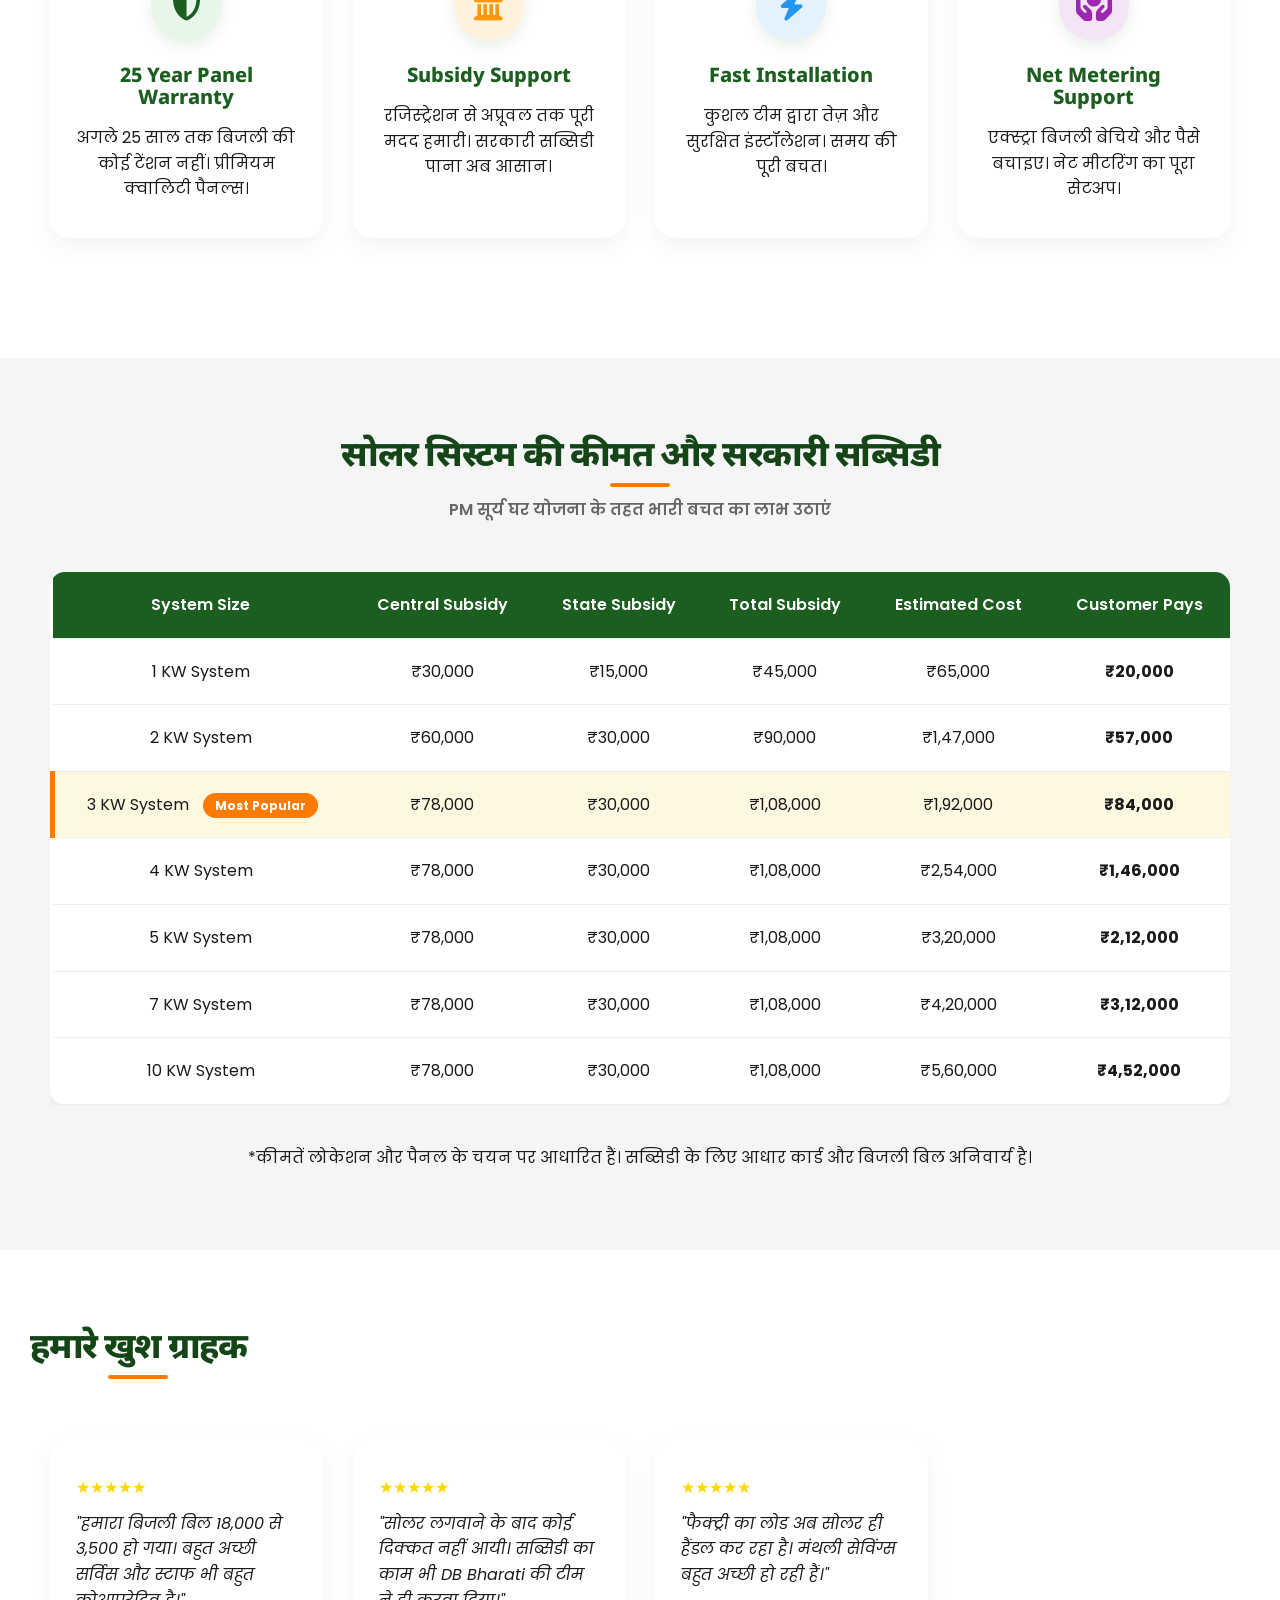
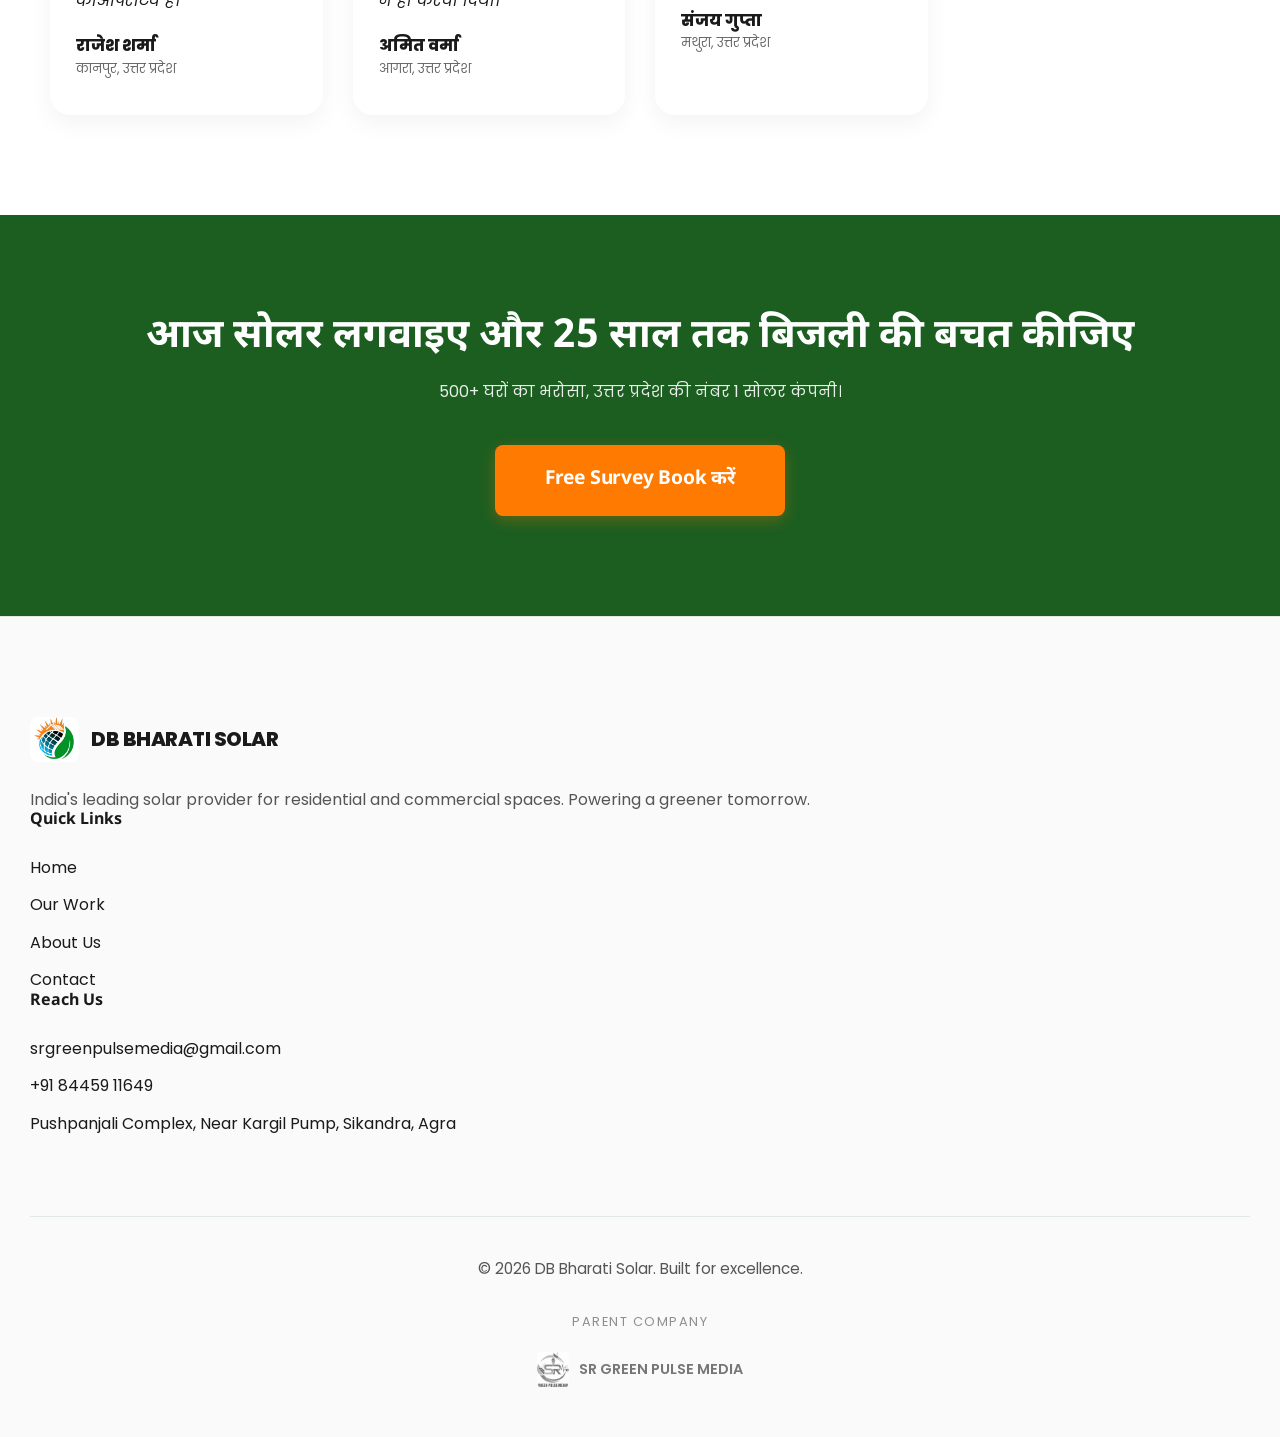
==== commit de71455e: "v2" ====
--- a/index.html
+++ b/index.html
@@ -6,6 +6,8 @@
     <meta name="viewport" content="width=device-width, initial-scale=1.0">
     <title>DB Bharati Solar - Powering Homes with Clean Energy</title>
     <link rel="stylesheet" href="assets/css/styles.css">
+    <link rel="stylesheet" href="assets/css/redesign.css">
+    <link rel="stylesheet" href="https://cdnjs.cloudflare.com/ajax/libs/font-awesome/6.5.1/css/all.min.css">
 </head>
 
 <body>
@@ -28,620 +30,333 @@
     </header>
 
     <main>
-        <!-- Hero Section — Full-Width BG Image -->
-        <section class="hero hero-fullbg reveal">
+        <!-- Hero Section -->
+        <section class="hero-fullbg reveal">
             <div class="hero-overlay"></div>
             <div class="container hero-fullbg-content">
                 <div class="hero-content-wrap">
-
-                    <!-- Compact trust bar -->
-                    <div class="hero-trust-bar">
-                        <span class="hero-trust-item">
-                            <svg width="11" height="11" viewBox="0 0 24 24" fill="none" stroke="currentColor"
-                                stroke-width="3" stroke-linecap="round" stroke-linejoin="round">
-                                <polyline points="20 6 9 17 4 12" />
-                            </svg>
-                            UPNEDA Empanelled
-                        </span>
-                        <span class="hero-trust-dot">·</span>
-                        <span class="hero-trust-item">500+ Installations</span>
-                        <span class="hero-trust-dot">·</span>
-                        <span class="hero-trust-item">PM Subsidy Support</span>
-                    </div>
-
-                    <!-- Headline -->
-                    <div class="hero-headline-glow">
-                        <h1 class="hero-title-fullbg">
-                            <span class="hero-line-1">सोलर लगवाएं,</span><br>
-                            <span class="hero-line-2"><span class="hero-highlight">लाखों</span> की बचत करें।</span>
-                        </h1>
-                    </div>
-
-                    <!-- Sub-headline -->
+                    <h1 class="hero-title-fullbg">
+                        सोलर लगवाइए,<br>लाखों की बचत करिए
+                    </h1>
                     <p class="hero-sub-fullbg">
-                        बिजली का बिल कम, भविष्य सुरक्षित।<br class="hide-mobile">
-                        <span class="hero-sub-small">सरकारी सब्सिडी के साथ घर और फैक्ट्री के लिए भरोसेमंद सोलर।</span>
+                        बिजली का बिल कम, भविष्य सुरक्षित — सरकारी सब्सिडी के साथ भरोसेमंद सोलर इंस्टॉलेशन
                     </p>
-
-                    <!-- CTAs -->
                     <div class="hero-cta-row">
-                        <a href="contact.html" class="btn-hero-primary">Free Site Survey बुक करें</a>
-                        <a href="https://wa.me/918445911649" class="btn-hero-secondary">Expert से बात करें →</a>
-                    </div>
-
-                    <!-- 2 chips + amber urgency -->
-                    <div class="hero-bottom-row">
-                        <div class="hero-trust-pills">
-                            <span class="hero-pill">
-                                <svg width="12" height="12" viewBox="0 0 24 24" fill="none" stroke="currentColor"
-                                    stroke-width="2.5" stroke-linecap="round" stroke-linejoin="round">
-                                    <path d="M12 22s8-4 8-10V5l-8-3-8 3v7c0 6 8 10 8 10z" />
-                                </svg>
-                                5 yr Warranty
-                            </span>
-                            <span class="hero-pill">
-                                <svg width="12" height="12" viewBox="0 0 24 24" fill="none" stroke="currentColor"
-                                    stroke-width="2.5" stroke-linecap="round" stroke-linejoin="round">
-                                    <path d="M21 10c0 7-9 13-9 13s-9-6-9-13a9 9 0 1 1 18 0z" />
-                                    <circle cx="12" cy="10" r="3" />
-                                </svg>
-                                Free Site Visit
-                            </span>
-                        </div>
-                        <span class="hero-urgency-amber">
-                            <svg width="12" height="12" viewBox="0 0 24 24" fill="none" stroke="currentColor"
-                                stroke-width="2.5" stroke-linecap="round" stroke-linejoin="round">
-                                <polygon points="13 2 3 14 12 14 11 22 21 10 12 10 13 2" />
-                            </svg>
-                            सीमित स्लॉट — सरकारी सब्सिडी का लाभ जल्द उठाएं।
-                        </span>
-                    </div>
-
-                </div><!-- /hero-content-wrap -->
-            </div>
-        </section>
-
-
-
-        <!-- Trust Bar -->
-        <section class="trust-bar"
-            style="background: #ffffff; padding: 40px 0; border-bottom: 1px solid var(--border);">
-            <div class="container" style="display: flex; justify-content: space-around; flex-wrap: wrap; gap: 40px;">
-                <div style="text-align: center;">
-                    <h3 style="color: var(--primary-dark); font-size: 2rem;">25 Year</h3>
-                    <p style="font-weight: 600; opacity: 0.7;">Panel Warranty</p>
-                </div>
-                <div style="text-align: center;">
-                    <h3 style="color: var(--primary-dark); font-size: 2rem;">Subsidy</h3>
-                    <p style="font-weight: 600; opacity: 0.7;">Government Assistance</p>
-                </div>
-                <div style="text-align: center;">
-                    <h3 style="color: var(--primary-dark); font-size: 2rem;">500+</h3>
-                    <p style="font-weight: 600; opacity: 0.7;">Installations Done</p>
-                </div>
-                <div style="text-align: center;">
-                    <h3 style="color: var(--primary-dark); font-size: 2rem;">Fast</h3>
-                    <p style="font-weight: 600; opacity: 0.7;">7-Day Installation</p>
-                </div>
-            </div>
-        </section>
-
-        <!-- Premium Hindi Transformation Section -->
-        <section class="why-solar-premium reveal">
-            <div class="container transformation-wrapper">
-                <!-- Left Side: The Emotional Visual + Transformation (Premium/Luxury) -->
-                <div class="pain-point-side"
-                    style="background: url('assets/img/family-savings.png') no-repeat; background-size: cover; background-position: center;">
-                    <!-- Elegant White Glassmorphism Overlay -->
-                    <div
-                        style="position: absolute; top:0; left:0; width:100%; height:100%; background: linear-gradient(135deg, rgba(255,255,255,0.98) 0%, rgba(255,255,255,0.85) 60%, rgba(255,255,255,0.1) 100%); z-index: 1;">
-                    </div>
-
-                    <div style="position: relative; z-index: 2;">
-                        <span class="transformation-label">बचत की नई कहानी</span>
-                        <h3 class="pain-text">हर महीने बढ़ता हुआ<br><span>बिजली बिल?</span></h3>
-
-                        <div class="transformation-value">
-                            <div class="price-block">
-                                <span class="price-label" style="color: #e53935;">पहले</span>
-                                <span class="old-val">₹18,000</span>
-                            </div>
-                            <div class="arrow-transform">→</div>
-                            <div class="price-block">
-                                <span class="price-label" style="color: var(--primary);">सोलर के बाद</span>
-                                <span class="new-val">₹3,200</span>
-                            </div>
-                        </div>
-
-                        <p class="support-line" style="margin-top: 40px;">सिर्फ एक बार सही निवेश, और हर महीने लगातार
-                            बचत।</p>
-                        <div class="trust-cue">500+ संतुष्ट ग्राहकों का भरोसा</div>
-                    </div>
-                </div>
-
-                <!-- Right Side: The Relatable Benefits (Hindi Conversational) -->
-                <div class="solution-side">
-                    <div class="solution-header">
-                        <h2>सोलर लगाओ.<br>सिर्फ बचत बचाओ।</h2>
-                        <p style="color: var(--accent); font-weight: 700; margin-top: 10px;">DB Bharati Solar - सही
-                            सलाह, सही सोलर।</p>
-                    </div>
-
-                    <div class="benefit-list-premium">
-                        <div class="benefit-item-premium">
-                            <div class="icon-block">
-                                <svg width="32" height="32" viewBox="0 0 24 24" fill="none" stroke="currentColor"
-                                    stroke-width="2.5" stroke-linecap="round" stroke-linejoin="round">
-                                    <path d="M13 2L3 14h9l-1 8 10-12h-9l1-8z" />
-                                </svg>
-                            </div>
-                            <div class="benefit-content">
-                                <h4>अब बिजली कटने की टेंशन खत्म</h4>
-                                <p>दिन हो या रात, अब बिजली कटौती आपके काम नहीं रोकेगी। भरोसेमंद हाइब्रिड सिस्टम के साथ
-                                    निर्बाध पावर सप्लाई।</p>
-                            </div>
-                        </div>
-                        <div class="benefit-item-premium">
-                            <div class="icon-block">
-                                <svg width="32" height="32" viewBox="0 0 24 24" fill="none" stroke="currentColor"
-                                    stroke-width="2.5" stroke-linecap="round" stroke-linejoin="round">
-                                    <path d="M2 20V9l4-2 4 2 4-2 4 2 4-2v11a2 2 0 0 1-2 2H4a2 2 0 0 1-2-2z" />
-                                    <path d="M9 22V12h6v10" />
-                                    <path d="M2 12h20" />
-                                </svg>
-                            </div>
-                            <div class="benefit-content">
-                                <h4>Factory की लागत पर पूरा नियंत्रण</h4>
-                                <p>फैक्ट्री का भारी बिल अब आपके मुनाफे को नहीं खाएगा। 70% तक बिजली खर्च कम करें और अपना
-                                    बिजनेस बढ़ाएं।</p>
-                            </div>
-                        </div>
-                        <div class="benefit-item-premium">
-                            <div class="icon-block">
-                                <svg width="32" height="32" viewBox="0 0 24 24" fill="none" stroke="currentColor"
-                                    stroke-width="2.5" stroke-linecap="round" stroke-linejoin="round">
-                                    <path d="M14 2H6a2 2 0 0 0-2 2v16a2 2 0 0 0 2 2h12a2 2 0 0 0 2-2V8z" />
-                                    <polyline points="14 2 14 8 20 8" />
-                                    <line x1="16" y1="13" x2="8" y2="13" />
-                                    <line x1="16" y1="17" x2="8" y2="17" />
-                                    <polyline points="10 9 9 9 8 9" />
-                                </svg>
-                            </div>
-                            <div class="benefit-content">
-                                <h4>सरकारी सब्सिडी और डॉक्यूमेंटेशन हम संभालते हैं</h4>
-                                <p>पेपरवर्क और सब्सिडी की भागदौड़ अब हमारी। UPNEDA एम्पैनल्ड वेंडर के साथ पूरी
-                                    पारदर्शिता और सहायता।</p>
-                            </div>
-                        </div>
-                    </div>
-                </div>
-            </div>
-        </section>
-
-        <!-- Premium Solutions Pathway -->
-        <section class="solutions-premium reveal">
-            <div class="container">
-                <div class="text-center reveal" style="margin-bottom: 80px;">
-                    <h2 class="section-title">हर ज़रूरत के लिए सोलर सॉल्यूशन्स</h2>
-                    <p class="section-subtitle">घर से लेकर फैक्ट्री तक, हम देते हैं कम्पलीट सोलर सपोर्ट।</p>
-                </div>
-
-                <div class="solutions-grid">
-                    <!-- Residential -->
-                    <div class="solution-card reveal">
-                        <div class="solution-icon-box">
-                            <svg width="32" height="32" viewBox="0 0 24 24" fill="none" stroke="currentColor"
-                                stroke-width="2.5" stroke-linecap="round" stroke-linejoin="round">
-                                <path d="M3 9l9-7 9 7v11a2 2 0 0 1-2 2H5a2 2 0 0 1-2-2z" />
-                                <polyline points="9 22 9 12 15 12 15 22" />
-                            </svg>
-                        </div>
-                        <h3>घर के लिए सोलर (Rooftop)</h3>
-                        <p>अपनी खाली छत को बिजली बनाने की मशीन बनाएं और हर महीने बिजली बिल को ₹0 करें। PM सूर्य घर योजना
-                            के तहत सरकारी सब्सिडी का लाभ उठाएं।</p>
-                        <a href="contact.html" class="btn-solution-path">Free Site Visit बुक करें →</a>
-                    </div>
-
-                    <!-- Industrial -->
-                    <div class="solution-card reveal">
-                        <div class="solution-icon-box">
-                            <svg width="32" height="32" viewBox="0 0 24 24" fill="none" stroke="currentColor"
-                                stroke-width="2.5" stroke-linecap="round" stroke-linejoin="round">
-                                <path d="M2 20V9l4-2 4 2 4-2 4 2 4-2v11a2 2 0 0 1-2 2H4a2 2 0 0 1-2-2z" />
-                                <path d="M9 22V12h6v10" />
-                                <path d="M2 12h20" />
-                            </svg>
-                        </div>
-                        <h3>फैक्ट्री और कमर्शियल</h3>
-                        <p>भारी बिजली खर्च अब आपके बिजनेस के मुनाफे को नहीं खाएगा। फैक्ट्री और वेयरहाउस के लिए हाई-लोड
-                            सोलर सेटअप जो सालों-साल चले।</p>
-                        <a href="contact.html" class="btn-solution-path">Cost Analysis देखें →</a>
-                    </div>
-
-                    <!-- Builders -->
-                    <div class="solution-card reveal">
-                        <div class="solution-icon-box">
-                            <svg width="32" height="32" viewBox="0 0 24 24" fill="none" stroke="currentColor"
-                                stroke-width="2.5" stroke-linecap="round" stroke-linejoin="round">
-                                <rect x="4" y="2" width="16" height="20" rx="2" ry="2" />
-                                <line x1="9" y1="22" x2="9" y2="2" />
-                                <line x1="15" y1="22" x2="15" y2="2" />
-                                <line x1="4" y1="6" x2="20" y2="6" />
-                                <line x1="4" y1="10" x2="20" y2="10" />
-                                <line x1="4" y1="14" x2="20" y2="14" />
-                                <line x1="4" y1="18" x2="20" y2="18" />
-                            </svg>
-                        </div>
-                        <h3>अपार्टमेंट और बिल्डर्स</h3>
-                        <p>कोलोनियल और हाई-राइज़ बिल्डिंग्स के लिए कस्टमाइज्ड सोलर सॉल्यूशन। बिल्डर कंप्लायंस और यूपीनेडा
-                            अप्रूवल की पूरी जिम्मेदारी हमारी।</p>
-                        <a href="contact.html" class="btn-solution-path">Project Consultation →</a>
-                    </div>
-
-                    <!-- Featured: Subsidy (STANDOUT) -->
-                    <div class="solution-card featured-subsidy reveal">
-                        <div class="subsidy-badge">सीमित स्लॉट उपलब्ध</div>
-                        <div class="solution-icon-box"
-                            style="background: rgba(255, 111, 0, 0.1); color: var(--accent);">
-                            <svg width="32" height="32" viewBox="0 0 24 24" fill="none" stroke="currentColor"
-                                stroke-width="2.5" stroke-linecap="round" stroke-linejoin="round">
-                                <path d="M14 2H6a2 2 0 0 0-2 2v16a2 2 0 0 0 2 2h12a2 2 0 0 0 2-2V8z" />
-                                <polyline points="14 2 14 8 20 8" />
-                                <line x1="16" y1="13" x2="8" y2="13" />
-                                <line x1="16" y1="17" x2="8" y2="17" />
-                                <polyline points="10 9 9 9 8 9" />
-                            </svg>
-                        </div>
-                        <h3>सरकारी सब्सिडी सहायता</h3>
-                        <p>PM सूर्य घर मुफ्त बिजली योजना के तहत ₹78,000 तक की सब्सिडी का सीधा लाभ पाएं। रजिस्ट्रेशन से
-                            लेकर अप्रूवल तक—सब हम संभालते हैं।</p>
-                        <a href="contact.html" class="btn-solution-path highlighted">अपनी Eligibility चेक करें →</a>
-                    </div>
-                </div>
-            </div>
-        </section>
-
-
-        <!-- Featured Projects - Organic Gallery -->
-        <section class="featured-work">
-            <div class="container">
-                <div class="text-center reveal">
-                    <h2 class="section-title">Recent Success Stories</h2>
-                    <p class="section-subtitle">Real photos from our latest installations across the city.</p>
-                </div>
-
-                <div class="gallery-grid reveal">
-                    <div class="gallery-item"
-                        onclick="window.UI.openLightbox('assets/img/project-1.jpg', 'Modern Home Rooftop')">
-                        <img src="assets/img/project-1.jpg" alt="Installation 1">
-                    </div>
-                    <div class="gallery-item"
-                        onclick="window.UI.openLightbox('assets/img/WhatsApp Image 2026-03-02 at 9.48.44 AM (1).jpeg', 'Large Scale Solar Plant')">
-                        <img src="assets/img/WhatsApp Image 2026-03-02 at 9.48.44 AM (1).jpeg" alt="Installation 2">
-                    </div>
-                    <div class="gallery-item"
-                        onclick="window.UI.openLightbox('assets/img/WhatsApp Image 2026-03-02 at 9.48.38 AM.jpeg', 'Premium Residential Build')">
-                        <img src="assets/img/WhatsApp Image 2026-03-02 at 9.48.38 AM.jpeg" alt="Installation 3">
-                    </div>
-                    <div class="gallery-item"
-                        onclick="window.UI.openLightbox('assets/img/project-4.jpg', 'Townhouse Solar Solution')">
-                        <img src="assets/img/project-4.jpg" alt="Installation 4">
-                    </div>
-                    <div class="gallery-item"
-                        onclick="window.UI.openLightbox('assets/img/WhatsApp Image 2026-03-02 at 9.48.46 AM.jpeg', 'Residential Grid-Tied System')">
-                        <img src="assets/img/WhatsApp Image 2026-03-02 at 9.48.46 AM.jpeg" alt="Installation 5">
-                    </div>
-                    <div class="gallery-item"
-                        onclick="window.UI.openLightbox('assets/img/sr green pulse (1).jpeg', 'Smart Industrial Installation')">
-                        <img src="assets/img/sr green pulse (1).jpeg" alt="Installation 6">
-                    </div>
-                </div>
-
-                <div id="featured-grid" class="gallery-grid" style="margin-top: 30px;">
-                    <!-- More loaded dynamic from Sheet -->
-                </div>
-
-                <div class="text-center reveal" style="margin-top: 60px;">
-                    <a href="work.html" class="btn btn-primary">Explore Full Portfolio</a>
-                </div>
-            </div>
-        </section>
-
-        <!-- Premium Service Coverage Section -->
-        <section class="coverage-section reveal">
-            <div class="coverage-container">
-                <h2 class="coverage-title">हम यहाँ उपलब्ध हैं</h2>
-                <p class="coverage-subtitle">उत्तर प्रदेश के प्रमुख शहरों में हमारी सेवा उपलब्ध है</p>
-
-                <div class="city-ticker-wrap">
-                    <div class="city-ticker">
-                        <div class="city-track">
-                            <span class="city-badge">
-                                <svg width="11" height="11" viewBox="0 0 24 24" fill="none" stroke="currentColor"
-                                    stroke-width="2.5" stroke-linecap="round" stroke-linejoin="round">
-                                    <path d="M21 10c0 7-9 13-9 13s-9-6-9-13a9 9 0 1 1 18 0z" />
-                                    <circle cx="12" cy="10" r="3" />
-                                </svg>
-                                फिरोजाबाद
-                            </span>
-                            <span class="city-badge">
-                                <svg width="11" height="11" viewBox="0 0 24 24" fill="none" stroke="currentColor"
-                                    stroke-width="2.5" stroke-linecap="round" stroke-linejoin="round">
-                                    <path d="M21 10c0 7-9 13-9 13s-9-6-9-13a9 9 0 1 1 18 0z" />
-                                    <circle cx="12" cy="10" r="3" />
-                                </svg>
-                                मैनपुरी
-                            </span>
-                            <span class="city-badge">
-                                <svg width="11" height="11" viewBox="0 0 24 24" fill="none" stroke="currentColor"
-                                    stroke-width="2.5" stroke-linecap="round" stroke-linejoin="round">
-                                    <path d="M21 10c0 7-9 13-9 13s-9-6-9-13a9 9 0 1 1 18 0z" />
-                                    <circle cx="12" cy="10" r="3" />
-                                </svg>
-                                मथुरा
-                            </span>
-                            <span class="city-badge">
-                                <svg width="11" height="11" viewBox="0 0 24 24" fill="none" stroke="currentColor"
-                                    stroke-width="2.5" stroke-linecap="round" stroke-linejoin="round">
-                                    <path d="M21 10c0 7-9 13-9 13s-9-6-9-13a9 9 0 1 1 18 0z" />
-                                    <circle cx="12" cy="10" r="3" />
-                                </svg>
-                                सादाबाद
-                            </span>
-                            <span class="city-badge">
-                                <svg width="11" height="11" viewBox="0 0 24 24" fill="none" stroke="currentColor"
-                                    stroke-width="2.5" stroke-linecap="round" stroke-linejoin="round">
-                                    <path d="M21 10c0 7-9 13-9 13s-9-6-9-13a9 9 0 1 1 18 0z" />
-                                    <circle cx="12" cy="10" r="3" />
-                                </svg>
-                                हाथरस
-                            </span>
-                            <span class="city-badge">
-                                <svg width="11" height="11" viewBox="0 0 24 24" fill="none" stroke="currentColor"
-                                    stroke-width="2.5" stroke-linecap="round" stroke-linejoin="round">
-                                    <path d="M21 10c0 7-9 13-9 13s-9-6-9-13a9 9 0 1 1 18 0z" />
-                                    <circle cx="12" cy="10" r="3" />
-                                </svg>
-                                इटावा
-                            </span>
-                            <span class="city-badge">
-                                <svg width="11" height="11" viewBox="0 0 24 24" fill="none" stroke="currentColor"
-                                    stroke-width="2.5" stroke-linecap="round" stroke-linejoin="round">
-                                    <path d="M21 10c0 7-9 13-9 13s-9-6-9-13a9 9 0 1 1 18 0z" />
-                                    <circle cx="12" cy="10" r="3" />
-                                </svg>
-                                एटा
-                            </span>
-                            <span class="city-badge">
-                                <svg width="11" height="11" viewBox="0 0 24 24" fill="none" stroke="currentColor"
-                                    stroke-width="2.5" stroke-linecap="round" stroke-linejoin="round">
-                                    <path d="M21 10c0 7-9 13-9 13s-9-6-9-13a9 9 0 1 1 18 0z" />
-                                    <circle cx="12" cy="10" r="3" />
-                                </svg>
-                                कासगंज
-                            </span>
-                            <span class="city-badge">
-                                <svg width="11" height="11" viewBox="0 0 24 24" fill="none" stroke="currentColor"
-                                    stroke-width="2.5" stroke-linecap="round" stroke-linejoin="round">
-                                    <path d="M21 10c0 7-9 13-9 13s-9-6-9-13a9 9 0 1 1 18 0z" />
-                                    <circle cx="12" cy="10" r="3" />
-                                </svg>
-                                बदायूं
-                            </span>
-                            <span class="city-badge">
-                                <svg width="11" height="11" viewBox="0 0 24 24" fill="none" stroke="currentColor"
-                                    stroke-width="2.5" stroke-linecap="round" stroke-linejoin="round">
-                                    <path d="M21 10c0 7-9 13-9 13s-9-6-9-13a9 9 0 1 1 18 0z" />
-                                    <circle cx="12" cy="10" r="3" />
-                                </svg>
-                                बरेली
-                            </span>
-                            <span class="city-badge">
-                                <svg width="11" height="11" viewBox="0 0 24 24" fill="none" stroke="currentColor"
-                                    stroke-width="2.5" stroke-linecap="round" stroke-linejoin="round">
-                                    <path d="M21 10c0 7-9 13-9 13s-9-6-9-13a9 9 0 1 1 18 0z" />
-                                    <circle cx="12" cy="10" r="3" />
-                                </svg>
-                                कानपुर
-                            </span>
-                            <span class="city-badge">
-                                <svg width="11" height="11" viewBox="0 0 24 24" fill="none" stroke="currentColor"
-                                    stroke-width="2.5" stroke-linecap="round" stroke-linejoin="round">
-                                    <path d="M21 10c0 7-9 13-9 13s-9-6-9-13a9 9 0 1 1 18 0z" />
-                                    <circle cx="12" cy="10" r="3" />
-                                </svg>
-                                बनारस
-                            </span>
-                            <span class="city-badge">
-                                <svg width="11" height="11" viewBox="0 0 24 24" fill="none" stroke="currentColor"
-                                    stroke-width="2.5" stroke-linecap="round" stroke-linejoin="round">
-                                    <path d="M21 10c0 7-9 13-9 13s-9-6-9-13a9 9 0 1 1 18 0z" />
-                                    <circle cx="12" cy="10" r="3" />
-                                </svg>
-                                लखनऊ
-                            </span>
-                            <span class="city-badge">
-                                <svg width="11" height="11" viewBox="0 0 24 24" fill="none" stroke="currentColor"
-                                    stroke-width="2.5" stroke-linecap="round" stroke-linejoin="round">
-                                    <path d="M21 10c0 7-9 13-9 13s-9-6-9-13a9 9 0 1 1 18 0z" />
-                                    <circle cx="12" cy="10" r="3" />
-                                </svg>
-                                श्रावस्ती
-                            </span>
-                            <span class="city-badge">
-                                <svg width="11" height="11" viewBox="0 0 24 24" fill="none" stroke="currentColor"
-                                    stroke-width="2.5" stroke-linecap="round" stroke-linejoin="round">
-                                    <path d="M21 10c0 7-9 13-9 13s-9-6-9-13a9 9 0 1 1 18 0z" />
-                                    <circle cx="12" cy="10" r="3" />
-                                </svg>
-                                बलरामपुर
-                            </span>
-                            <span class="city-badge">
-                                <svg width="11" height="11" viewBox="0 0 24 24" fill="none" stroke="currentColor"
-                                    stroke-width="2.5" stroke-linecap="round" stroke-linejoin="round">
-                                    <path d="M21 10c0 7-9 13-9 13s-9-6-9-13a9 9 0 1 1 18 0z" />
-                                    <circle cx="12" cy="10" r="3" />
-                                </svg>
-                                झांसी
-                            </span>
-                        </div>
-                        <!-- Duplicate for seamless loop -->
-                        <div class="city-track" aria-hidden="true">
-                            <span class="city-badge"><svg width="11" height="11" viewBox="0 0 24 24" fill="none"
-                                    stroke="currentColor" stroke-width="2.5" stroke-linecap="round"
-                                    stroke-linejoin="round">
-                                    <path d="M21 10c0 7-9 13-9 13s-9-6-9-13a9 9 0 1 1 18 0z" />
-                                    <circle cx="12" cy="10" r="3" />
-                                </svg>फिरोजाबाद</span>
-                            <span class="city-badge"><svg width="11" height="11" viewBox="0 0 24 24" fill="none"
-                                    stroke="currentColor" stroke-width="2.5" stroke-linecap="round"
-                                    stroke-linejoin="round">
-                                    <path d="M21 10c0 7-9 13-9 13s-9-6-9-13a9 9 0 1 1 18 0z" />
-                                    <circle cx="12" cy="10" r="3" />
-                                </svg>मैनपुरी</span>
-                            <span class="city-badge"><svg width="11" height="11" viewBox="0 0 24 24" fill="none"
-                                    stroke="currentColor" stroke-width="2.5" stroke-linecap="round"
-                                    stroke-linejoin="round">
-                                    <path d="M21 10c0 7-9 13-9 13s-9-6-9-13a9 9 0 1 1 18 0z" />
-                                    <circle cx="12" cy="10" r="3" />
-                                </svg>मथुरा</span>
-                            <span class="city-badge"><svg width="11" height="11" viewBox="0 0 24 24" fill="none"
-                                    stroke="currentColor" stroke-width="2.5" stroke-linecap="round"
-                                    stroke-linejoin="round">
-                                    <path d="M21 10c0 7-9 13-9 13s-9-6-9-13a9 9 0 1 1 18 0z" />
-                                    <circle cx="12" cy="10" r="3" />
-                                </svg>सादाबाद</span>
-                            <span class="city-badge"><svg width="11" height="11" viewBox="0 0 24 24" fill="none"
-                                    stroke="currentColor" stroke-width="2.5" stroke-linecap="round"
-                                    stroke-linejoin="round">
-                                    <path d="M21 10c0 7-9 13-9 13s-9-6-9-13a9 9 0 1 1 18 0z" />
-                                    <circle cx="12" cy="10" r="3" />
-                                </svg>हाथरस</span>
-                            <span class="city-badge"><svg width="11" height="11" viewBox="0 0 24 24" fill="none"
-                                    stroke="currentColor" stroke-width="2.5" stroke-linecap="round"
-                                    stroke-linejoin="round">
-                                    <path d="M21 10c0 7-9 13-9 13s-9-6-9-13a9 9 0 1 1 18 0z" />
-                                    <circle cx="12" cy="10" r="3" />
-                                </svg>इटावा</span>
-                            <span class="city-badge"><svg width="11" height="11" viewBox="0 0 24 24" fill="none"
-                                    stroke="currentColor" stroke-width="2.5" stroke-linecap="round"
-                                    stroke-linejoin="round">
-                                    <path d="M21 10c0 7-9 13-9 13s-9-6-9-13a9 9 0 1 1 18 0z" />
-                                    <circle cx="12" cy="10" r="3" />
-                                </svg>एटा</span>
-                            <span class="city-badge"><svg width="11" height="11" viewBox="0 0 24 24" fill="none"
-                                    stroke="currentColor" stroke-width="2.5" stroke-linecap="round"
-                                    stroke-linejoin="round">
-                                    <path d="M21 10c0 7-9 13-9 13s-9-6-9-13a9 9 0 1 1 18 0z" />
-                                    <circle cx="12" cy="10" r="3" />
-                                </svg>कासगंज</span>
-                            <span class="city-badge"><svg width="11" height="11" viewBox="0 0 24 24" fill="none"
-                                    stroke="currentColor" stroke-width="2.5" stroke-linecap="round"
-                                    stroke-linejoin="round">
-                                    <path d="M21 10c0 7-9 13-9 13s-9-6-9-13a9 9 0 1 1 18 0z" />
-                                    <circle cx="12" cy="10" r="3" />
-                                </svg>बदायूं</span>
-                            <span class="city-badge"><svg width="11" height="11" viewBox="0 0 24 24" fill="none"
-                                    stroke="currentColor" stroke-width="2.5" stroke-linecap="round"
-                                    stroke-linejoin="round">
-                                    <path d="M21 10c0 7-9 13-9 13s-9-6-9-13a9 9 0 1 1 18 0z" />
-                                    <circle cx="12" cy="10" r="3" />
-                                </svg>बरेली</span>
-                            <span class="city-badge"><svg width="11" height="11" viewBox="0 0 24 24" fill="none"
-                                    stroke="currentColor" stroke-width="2.5" stroke-linecap="round"
-                                    stroke-linejoin="round">
-                                    <path d="M21 10c0 7-9 13-9 13s-9-6-9-13a9 9 0 1 1 18 0z" />
-                                    <circle cx="12" cy="10" r="3" />
-                                </svg>कानपुर</span>
-                            <span class="city-badge"><svg width="11" height="11" viewBox="0 0 24 24" fill="none"
-                                    stroke="currentColor" stroke-width="2.5" stroke-linecap="round"
-                                    stroke-linejoin="round">
-                                    <path d="M21 10c0 7-9 13-9 13s-9-6-9-13a9 9 0 1 1 18 0z" />
-                                    <circle cx="12" cy="10" r="3" />
-                                </svg>बनारस</span>
-                            <span class="city-badge"><svg width="11" height="11" viewBox="0 0 24 24" fill="none"
-                                    stroke="currentColor" stroke-width="2.5" stroke-linecap="round"
-                                    stroke-linejoin="round">
-                                    <path d="M21 10c0 7-9 13-9 13s-9-6-9-13a9 9 0 1 1 18 0z" />
-                                    <circle cx="12" cy="10" r="3" />
-                                </svg>लखनऊ</span>
-                            <span class="city-badge"><svg width="11" height="11" viewBox="0 0 24 24" fill="none"
-                                    stroke="currentColor" stroke-width="2.5" stroke-linecap="round"
-                                    stroke-linejoin="round">
-                                    <path d="M21 10c0 7-9 13-9 13s-9-6-9-13a9 9 0 1 1 18 0z" />
-                                    <circle cx="12" cy="10" r="3" />
-                                </svg>श्रावस्ती</span>
-                            <span class="city-badge"><svg width="11" height="11" viewBox="0 0 24 24" fill="none"
-                                    stroke="currentColor" stroke-width="2.5" stroke-linecap="round"
-                                    stroke-linejoin="round">
-                                    <path d="M21 10c0 7-9 13-9 13s-9-6-9-13a9 9 0 1 1 18 0z" />
-                                    <circle cx="12" cy="10" r="3" />
-                                </svg>बलरामपुर</span>
-                            <span class="city-badge"><svg width="11" height="11" viewBox="0 0 24 24" fill="none"
-                                    stroke="currentColor" stroke-width="2.5" stroke-linecap="round"
-                                    stroke-linejoin="round">
-                                    <path d="M21 10c0 7-9 13-9 13s-9-6-9-13a9 9 0 1 1 18 0z" />
-                                    <circle cx="12" cy="10" r="3" />
-                                </svg>झांसी</span>
-                        </div>
-                    </div>
-                </div>
-
-
-                <div class="coverage-cta">
-                    <a href="contact.html" class="btn-coverage">अपने शहर में फ्री सर्वे बुक करें</a>
-                    <div class="trust-stats">
-                        500+ सफल इंस्टॉलेशन | 25 साल की वारंटी | सरकारी सब्सिडी सहायता
-                    </div>
-                </div>
-            </div>
-        </section>
-
-        <!-- Hinglish Testimonials -->
-        <section style="padding: 120px 0; background: var(--bg-sub);">
-            <div class="container">
-                <div class="text-center reveal" style="margin-bottom: 80px;">
-                    <h2 class="section-title">हमारे खुश ग्राहक</h2>
-                </div>
-                <div class="grid-4" style="grid-template-columns: repeat(auto-fit, minmax(300px, 1fr));">
-                    <div class="card reveal">
-                        <p style="font-style: italic; margin-bottom: 25px; color: var(--text-main); line-height: 1.8;">
-                            "हमारा बिजली बिल 18,000 से 3,500 हो गया। बहुत अच्छी सर्विस और स्टाफ भी बहुत कोआपरेटिव है।"
-                        </p>
-                        <div style="font-weight: 700;">- राजेश शर्मा, कानपुर</div>
-                    </div>
-                    <div class="card reveal">
-                        <p style="font-style: italic; margin-bottom: 25px; color: var(--text-main); line-height: 1.8;">
-                            "सोलर लगवाने के बाद कोई दिक्कत नहीं आयी। सब्सिडी का काम भी DB Bharati की टीम ने ही करवा
-                            दिया।"</p>
-                        <div style="font-weight: 700;">- अमित वर्मा, आगरा</div>
-                    </div>
-                    <div class="card reveal">
-                        <p style="font-style: italic; margin-bottom: 25px; color: var(--text-main); line-height: 1.8;">
-                            "फैक्ट्री का लोड अब सोलर ही हैंडल कर रहा है। मंथली सेविंग्स बहुत अच्छी हो रही हैं।"
-                        </p>
-                        <div style="font-weight: 700;">- संजय गुप्ता, आगरा</div>
-                    </div>
-                </div>
-            </div>
-        </section>
-
-        <!-- Strong CTA Section -->
-        <section style="padding: 140px 0; background: var(--primary); text-align: center; color: white;">
+                        <a href="contact.html" class="btn btn-hero-primary">Free Site Survey बुक करें</a>
+                        <a href="https://wa.me/918445911649" class="btn btn-hero-secondary">WhatsApp पर बात करें</a>
+                    </div>
+                </div>
+            </div>
+        </section>
+
+        <!-- Trust Strip -->
+        <section class="trust-strip">
+            <div class="container">
+                <div class="trust-row">
+                    <div class="trust-badge">
+                        <span class="trust-badge-text">✓ UPNEDA Empanelled</span>
+                    </div>
+                    <div class="trust-badge">
+                        <span class="trust-badge-text">⚡ 500+ Installations</span>
+                    </div>
+                    <div class="trust-badge">
+                        <span class="trust-badge-text">🏛️ PM Subsidy Support</span>
+                    </div>
+                    <div class="trust-badge">
+                        <span class="trust-badge-text">🛡️ 25 Year Warranty</span>
+                    </div>
+                </div>
+            </div>
+        </section>
+
+        <!-- Location Ticker -->
+        <section class="location-ticker-section">
+            <div class="ticker-title">हम इन शहरों में सेवा दे रहे हैं</div>
+            <div class="ticker-wrapper">
+                <div class="ticker-track">
+                    <div class="city-badge"><i class="fas fa-location-dot"></i> फिरोजाबाद</div>
+                    <div class="city-badge"><i class="fas fa-location-dot"></i> मैनपुरी</div>
+                    <div class="city-badge"><i class="fas fa-location-dot"></i> मथुरा</div>
+                    <div class="city-badge"><i class="fas fa-location-dot"></i> सादाबाद</div>
+                    <div class="city-badge"><i class="fas fa-location-dot"></i> हाथरस</div>
+                    <div class="city-badge"><i class="fas fa-location-dot"></i> इटावा</div>
+                    <div class="city-badge"><i class="fas fa-location-dot"></i> एटा</div>
+                    <div class="city-badge"><i class="fas fa-location-dot"></i> कासगंज</div>
+                    <div class="city-badge"><i class="fas fa-location-dot"></i> बदायूं</div>
+                    <div class="city-badge"><i class="fas fa-location-dot"></i> बरेली</div>
+                    <div class="city-badge"><i class="fas fa-location-dot"></i> कानपुर</div>
+                    <div class="city-badge"><i class="fas fa-location-dot"></i> बनारस</div>
+                    <div class="city-badge"><i class="fas fa-location-dot"></i> लखनऊ</div>
+                    <div class="city-badge"><i class="fas fa-location-dot"></i> श्रावस्ती</div>
+                    <div class="city-badge"><i class="fas fa-location-dot"></i> बलरामपुर</div>
+                    <div class="city-badge"><i class="fas fa-location-dot"></i> झांसी</div>
+                    <!-- Duplicate for seamless scroll -->
+                    <div class="city-badge"><i class="fas fa-location-dot"></i> फिरोजाबाद</div>
+                    <div class="city-badge"><i class="fas fa-location-dot"></i> मैनपुरी</div>
+                    <div class="city-badge"><i class="fas fa-location-dot"></i> मथुरा</div>
+                    <div class="city-badge"><i class="fas fa-location-dot"></i> सादाबाद</div>
+                    <div class="city-badge"><i class="fas fa-location-dot"></i> हाथरस</div>
+                    <div class="city-badge"><i class="fas fa-location-dot"></i> इटावा</div>
+                    <div class="city-badge"><i class="fas fa-location-dot"></i> एटा</div>
+                    <div class="city-badge"><i class="fas fa-location-dot"></i> कासगंज</div>
+                    <div class="city-badge"><i class="fas fa-location-dot"></i> बदायूं</div>
+                    <div class="city-badge"><i class="fas fa-location-dot"></i> बरेली</div>
+                    <div class="city-badge"><i class="fas fa-location-dot"></i> कानपुर</div>
+                    <div class="city-badge"><i class="fas fa-location-dot"></i> बनारस</div>
+                    <div class="city-badge"><i class="fas fa-location-dot"></i> लखनऊ</div>
+                    <div class="city-badge"><i class="fas fa-location-dot"></i> श्रावस्ती</div>
+                    <div class="city-badge"><i class="fas fa-location-dot"></i> बलरामपुर</div>
+                    <div class="city-badge"><i class="fas fa-location-dot"></i> झांसी</div>
+                </div>
+            </div>
+        </section>
+
+        <!-- Real Installations Section -->
+        <section class="installations-section" style="padding: 60px 0;">
+            <div class="container">
+                <h2 class="section-title text-center" style="font-size: 2.2rem; margin-bottom: 20px;">हमारे असली इंस्टॉलेशन</h2>
+                <div class="installations-scroll">
+                    <!-- Photo 1 -->
+                    <div class="installation-card">
+                        <img src="assets/img/customers/WhatsApp Image 2026-03-03 at 8.39.25 PM.jpeg" class="install-img" alt="Installation 1">
+                        <div class="install-details">
+                            <div class="install-city">Shikohabad, UP</div>
+                            <div class="install-size">5 KW System</div>
+                        </div>
+                    </div>
+                    <!-- Photo 2 -->
+                    <div class="installation-card">
+                        <img src="assets/img/customers/WhatsApp Image 2026-03-03 at 8.39.26 PM.jpeg" class="install-img" alt="Installation 2">
+                        <div class="install-details">
+                            <div class="install-city">Galamai (गलामै), UP</div>
+                            <div class="install-size">3 KW System</div>
+                        </div>
+                    </div>
+                    <!-- Photo 3 -->
+                    <div class="installation-card">
+                        <img src="assets/img/customers/WhatsApp Image 2026-03-03 at 8.40.16 PM.jpeg" class="install-img" alt="Installation 3">
+                        <div class="install-details">
+                            <div class="install-city">Nagla Bhau, UP</div>
+                            <div class="install-size">10 KW System</div>
+                        </div>
+                    </div>
+                    <!-- Photo 4 -->
+                    <div class="installation-card">
+                        <img src="assets/img/customers/WhatsApp Image 2026-03-03 at 8.40.48 PM.jpeg" class="install-img" alt="Installation 4">
+                        <div class="install-details">
+                            <div class="install-city">Shikohabad, UP</div>
+                            <div class="install-size">3 KW System</div>
+                        </div>
+                    </div>
+                </div>
+            </div>
+        </section>
+
+        <!-- Savings Comparison -->
+        <section class="savings-section reveal">
+            <div class="container">
+                <h2 class="section-title text-center" style="font-size: 2.2rem; margin-bottom: 40px;">बिजली बिल की बचत</h2>
+                <div class="savings-card">
+                    <div class="bill-box before-solar">
+                        <span class="bill-label">सोलर से पहले</span>
+                        <div class="bill-amount">₹18,000</div>
+                        <p>हर महीने का बिल</p>
+                    </div>
+                    
+                    <div class="mobile-only text-center">
+                        <div class="savings-badge">बचत: ₹14,800/महीना</div>
+                    </div>
+                    
+                    <div class="desktop-only text-center" style="font-size: 2.5rem; color: #ddd;">
+                        <i class="fas fa-chevron-right"></i>
+                    </div>
+
+                    <div class="bill-box after-solar">
+                        <span class="bill-label">सोलर के बाद</span>
+                        <div class="bill-amount">₹3,200</div>
+                        <div class="savings-badge desktop-only">कुल बचत: ₹14,800/महीना</div>
+                        <p>सिर्फ नाम मात्र का बिल</p>
+                    </div>
+                </div>
+                <p class="savings-footer-text">बचिए ₹14,800 हर महीने, ₹1.77 लाख साल भर में!</p>
+            </div>
+        </section>
+
+        <!-- Benefits Section -->
+        <section class="benefits-section reveal" style="padding: 100px 0; background: #fff;">
+            <div class="container">
+                <h2 class="section-title text-center" style="font-size: 2.5rem; margin-bottom: 50px;">सोलर लगवाने के फायदे</h2>
+                <div class="benefits-grid">
+                    <div class="benefit-card">
+                        <div class="benefit-icon-wrapper">
+                            <i class="fas fa-shield-halved"></i>
+                        </div>
+                        <h3>25 Year Panel Warranty</h3>
+                        <p>अगले 25 साल तक बिजली की कोई टेंशन नहीं। प्रीमियम क्वालिटी पैनल्स।</p>
+                    </div>
+
+                    <div class="benefit-card">
+                        <div class="benefit-icon-wrapper">
+                            <i class="fas fa-landmark"></i>
+                        </div>
+                        <h3>Subsidy Support</h3>
+                        <p>रजिस्ट्रेशन से अप्रूवल तक पूरी मदद हमारी। सरकारी सब्सिडी पाना अब आसान।</p>
+                    </div>
+
+                    <div class="benefit-card">
+                        <div class="benefit-icon-wrapper">
+                            <i class="fas fa-bolt"></i>
+                        </div>
+                        <h3>Fast Installation</h3>
+                        <p>कुशल टीम द्वारा तेज़ और सुरक्षित इंस्टॉलेशन। समय की पूरी बचत।</p>
+                    </div>
+
+                    <div class="benefit-card">
+                        <div class="benefit-icon-wrapper">
+                            <i class="fas fa-hands-holding-circle"></i>
+                        </div>
+                        <h3>Net Metering Support</h3>
+                        <p>एक्स्ट्रा बिजली बेचिये और पैसे बचाइए। नेट मीटरिंग का पूरा सेटअप।</p>
+                    </div>
+                </div>
+            </div>
+        </section>
+
+        <!-- Pricing & Government Subsidy Section -->
+        <section class="pricing-section reveal">
+            <div class="container">
+                <div class="text-center" style="margin-bottom: 50px;">
+                    <h2 class="section-title" style="font-size: 2.2rem;">सोलर सिस्टम की कीमत और सरकारी सब्सिडी</h2>
+                    <p style="font-weight: 600; color: #666;">PM सूर्य घर योजना के तहत भारी बचत का लाभ उठाएं</p>
+                </div>
+
+                <!-- Desktop Table View -->
+                <div class="price-table-container">
+                    <table class="price-table">
+                        <thead>
+                            <tr>
+                                <th>System Size</th>
+                                <th>Central Subsidy</th>
+                                <th>State Subsidy</th>
+                                <th>Total Subsidy</th>
+                                <th>Estimated Cost</th>
+                                <th>Customer Pays</th>
+                            </tr>
+                        </thead>
+                        <tbody>
+                            <tr><td>1 KW System</td><td>₹30,000</td><td>₹15,000</td><td>₹45,000</td><td>₹65,000</td><td><strong>₹20,000</strong></td></tr>
+                            <tr><td>2 KW System</td><td>₹60,000</td><td>₹30,000</td><td>₹90,000</td><td>₹1,47,000</td><td><strong>₹57,000</strong></td></tr>
+                            <tr class="popular-row"><td>3 KW System <span class="pop-badge" style="position:static; margin-left:10px;">Most Popular</span></td><td>₹78,000</td><td>₹30,000</td><td>₹1,08,000</td><td>₹1,92,000</td><td><strong>₹84,000</strong></td></tr>
+                            <tr><td>4 KW System</td><td>₹78,000</td><td>₹30,000</td><td>₹1,08,000</td><td>₹2,54,000</td><td><strong>₹1,46,000</strong></td></tr>
+                            <tr><td>5 KW System</td><td>₹78,000</td><td>₹30,000</td><td>₹1,08,000</td><td>₹3,20,000</td><td><strong>₹2,12,000</strong></td></tr>
+                            <tr><td>7 KW System</td><td>₹78,000</td><td>₹30,000</td><td>₹1,08,000</td><td>₹4,20,000</td><td><strong>₹3,12,000</strong></td></tr>
+                            <tr><td>10 KW System</td><td>₹78,000</td><td>₹30,000</td><td>₹1,08,000</td><td>₹5,60,000</td><td><strong>₹4,52,000</strong></td></tr>
+                        </tbody>
+                    </table>
+                </div>
+
+                <!-- Mobile Card View -->
+                <div class="pricing-cards-mobile">
+                    <!-- 1KW -->
+                    <div class="price-card">
+                        <div class="price-card-header">
+                            <span class="system-size">1 KW Solar System</span>
+                        </div>
+                        <div class="price-row"><span>Estimated Cost</span><span>₹65,000</span></div>
+                        <div class="price-row"><span>Central Subsidy</span><span>₹30,000</span></div>
+                        <div class="price-row"><span>State Subsidy</span><span>₹15,000</span></div>
+                        <div class="total-subsidy-row text-center">
+                            <span style="font-size: 0.8rem; display: block;">Total Subsidy</span>
+                            <span style="font-size: 1.2rem; font-weight: 800;">₹45,000</span>
+                        </div>
+                        <div class="customer-pays-row">
+                            <span class="bill-label">Customer Pays</span>
+                            <span class="pay-amount">₹20,000</span>
+                        </div>
+                    </div>
+                    <!-- 3KW Popular -->
+                    <div class="price-card popular">
+                        <span class="pop-badge">Most Popular</span>
+                        <div class="price-card-header">
+                            <span class="system-size">3 KW Solar System</span>
+                        </div>
+                        <div class="price-row"><span>Estimated Cost</span><span>₹1,92,000</span></div>
+                        <div class="price-row"><span>Central Subsidy</span><span>₹78,000</span></div>
+                        <div class="price-row"><span>State Subsidy</span><span>₹30,000</span></div>
+                        <div class="total-subsidy-row text-center">
+                            <span style="font-size: 0.8rem; display: block;">Total Subsidy</span>
+                            <span style="font-size: 1.2rem; font-weight: 800;">₹1,08,000</span>
+                        </div>
+                        <div class="customer-pays-row">
+                            <span class="bill-label">Customer Pays</span>
+                            <span class="pay-amount">₹84,000</span>
+                        </div>
+                        <a href="contact.html" class="btn btn-hero-primary" style="margin-top: 15px; width: 100%; text-align: center;">Free Survey बुक करें</a>
+                    </div>
+                    <!-- 5KW -->
+                    <div class="price-card">
+                        <div class="price-card-header">
+                            <span class="system-size">5 KW Solar System</span>
+                        </div>
+                        <div class="price-row"><span>Estimated Cost</span><span>₹3,20,000</span></div>
+                        <div class="price-row"><span>Central Subsidy</span><span>₹78,000</span></div>
+                        <div class="price-row"><span>State Subsidy</span><span>₹30,000</span></div>
+                        <div class="total-subsidy-row text-center">
+                            <span style="font-size: 0.8rem; display: block;">Total Subsidy</span>
+                            <span style="font-size: 1.2rem; font-weight: 800;">₹1,08,000</span>
+                        </div>
+                        <div class="customer-pays-row">
+                            <span class="bill-label">Customer Pays</span>
+                            <span class="pay-amount">₹2,12,000</span>
+                        </div>
+                    </div>
+                </div>
+                
+                <p class="text-center" style="margin-top: 40px;">*कीमतें लोकेशन और पैनल के चयन पर आधारित हैं। सब्सिडी के लिए आधार कार्ड और बिजली बिल अनिवार्य है।</p>
+            </div>
+        </section>
+
+        <!-- Testimonials -->
+        <section style="padding: 80px 0; background: #fff;">
+            <div class="container">
+                <h2 class="section-title text-center" style="font-size: 2.2rem; margin-bottom: 50px;">हमारे खुश ग्राहक</h2>
+                <div class="benefits-grid">
+                    <div class="benefit-card text-left" style="text-align: left;">
+                        <div style="display: flex; gap: 5px; color: gold; margin-bottom: 10px;">★★★★★</div>
+                        <p style="font-style: italic; margin-bottom: 20px;">"हमारा बिजली बिल 18,000 से 3,500 हो गया। बहुत अच्छी सर्विस और स्टाफ भी बहुत कोआपरेटिव है।"</p>
+                        <div style="font-weight: 800;">राजेश शर्मा</div>
+                        <div style="font-size: 0.8rem; color: #666;">कानपुर, उत्तर प्रदेश</div>
+                    </div>
+                    <div class="benefit-card text-left" style="text-align: left;">
+                        <div style="display: flex; gap: 5px; color: gold; margin-bottom: 10px;">★★★★★</div>
+                        <p style="font-style: italic; margin-bottom: 20px;">"सोलर लगवाने के बाद कोई दिक्कत नहीं आयी। सब्सिडी का काम भी DB Bharati की टीम ने ही करवा दिया।"</p>
+                        <div style="font-weight: 800;">अमित वर्मा</div>
+                        <div style="font-size: 0.8rem; color: #666;">आगरा, उत्तर प्रदेश</div>
+                    </div>
+                    <div class="benefit-card text-left" style="text-align: left;">
+                        <div style="display: flex; gap: 5px; color: gold; margin-bottom: 10px;">★★★★★</div>
+                        <p style="font-style: italic; margin-bottom: 20px;">"फैक्ट्री का लोड अब सोलर ही हैंडल कर रहा है। मंथली सेविंग्स बहुत अच्छी हो रही हैं।"</p>
+                        <div style="font-weight: 800;">संजय गुप्ता</div>
+                        <div style="font-size: 0.8rem; color: #666;">मथुरा, उत्तर प्रदेश</div>
+                    </div>
+                </div>
+            </div>
+        </section>
+
+        <!-- Final CTA -->
+        <section style="padding: 100px 0; background: var(--primary-green); color: white; text-align: center;">
             <div class="container reveal">
-                <h2 style="font-size: 3.5rem; margin-bottom: 30px;">अभी सोलर लगवायें,<br>फ्री सर्वे बुक करें।</h2>
-                <p
-                    style="font-size: 1.35rem; opacity: 0.9; margin-bottom: 45px; max-width: 700px; margin-left: auto; margin-right: auto;">
-                    500+ परिवार पहले से ही DB Bharati Solar के साथ लाखों की बचत कर रहे हैं। आज ही अपनी बचत की यात्रा
-                    शुरू करें।
-                </p>
-                <div style="display: flex; gap: 20px; justify-content: center; flex-wrap: wrap;">
-                    <a href="contact.html" class="btn btn-primary">Book Free Survey</a>
-                    <a href="https://wa.me/918218062475" class="btn btn-outline"
-                        style="color: white; border-color: white;">Call Us Now</a>
-                </div>
-            </div>
-        </section>
+                <h2 style="font-size: 2.5rem; margin-bottom: 20px;">आज सोलर लगवाइए और 25 साल तक बिजली की बचत कीजिए</h2>
+                <p style="margin-bottom: 40px; opacity: 0.9;">500+ घरों का भरोसा, उत्तर प्रदेश की नंबर 1 सोलर कंपनी।</p>
+                <a href="contact.html" class="btn btn-hero-primary" style="padding: 20px 50px; font-size: 1.2rem;">Free Survey Book करें</a>
+            </div>
+        </section>
+
+        <!-- Sticky Mobile CTA -->
+        <div class="sticky-mobile-cta">
+            <a href="contact.html" class="btn sticky-survey">Free Survey</a>
+            <a href="https://wa.me/918445911649" class="btn sticky-wa">WhatsApp</a>
+        </div>
     </main>
 
     <footer style="padding: 100px 0 50px; background: #fafafa; border-top: 1px solid var(--border);" class="reveal">
--- a/assets/css/styles.css
+++ b/assets/css/styles.css
@@ -0,0 +1,1972 @@
+ @import url('https://fonts.googleapis.com/css2?family=Outfit:wght@300;400;500;600;700;800&family=Poppins:wght@300;400;500;600;700;800&family=Noto+Sans+Devanagari:wght@300;400;500;600;700;800&display=swap');
+
+ :root {
+     --primary: #1B5E20;
+     /* Deep Green */
+     --primary-dark: #144517;
+     --accent: #FF6F00;
+     /* Saffron for CTAs */
+     --accent-blue: #0D47A1;
+     /* Deep Blue for secondary */
+     --bg-main: #ffffff;
+     --bg-sub: #f8faf8;
+     --text-main: #1a1a1a;
+     --text-muted: #555555;
+     --border: #e2e8e2;
+     --radius-sm: 8px;
+     --radius-md: 15px;
+     --radius-lg: 25px;
+     --shadow: 0 10px 30px rgba(0, 0, 0, 0.05);
+     --container-width: 1300px;
+     --header-height: 90px;
+     --font-heading: 'Noto Sans Devanagari', 'Poppins', sans-serif;
+     --font-body: 'Poppins', 'Noto Sans Devanagari', sans-serif;
+ }
+
+ * {
+     margin: 0;
+     padding: 0;
+     box-sizing: border-box;
+ }
+
+ body {
+     font-family: 'Poppins', 'Noto Sans Devanagari', sans-serif;
+     color: var(--text-main);
+     background-color: var(--bg-main);
+     line-height: 1.6;
+     overflow-x: hidden;
+ }
+
+ /* Indian Pattern Divider */
+ .pattern-divider {
+     height: 8px;
+     background: repeating-linear-gradient(45deg, var(--primary), var(--primary) 10px, var(--primary-dark) 10px, var(--primary-dark) 20px);
+     opacity: 0.1;
+     margin: 40px 0;
+ }
+
+ /* Organic Background Details */
+ body::before {
+     content: '';
+     position: fixed;
+     top: -10%;
+     right: -10%;
+     width: 600px;
+     height: 600px;
+     background: radial-gradient(circle, var(--accent-light) 0%, rgba(255, 255, 255, 0) 70%);
+     z-index: -1;
+     opacity: 0.4;
+     filter: blur(80px);
+ }
+
+ a {
+     text-decoration: none;
+     color: inherit;
+     transition: 0.4s cubic-bezier(0.4, 0, 0.2, 1);
+ }
+
+ ul {
+     list-style: none;
+ }
+
+ img {
+     max-width: 100%;
+     display: block;
+ }
+
+ .container {
+     max-width: var(--container-width);
+     margin: 0 auto;
+     padding: 0 30px;
+ }
+
+ section {
+     padding: 120px 0;
+     position: relative;
+ }
+
+ /* Typography */
+ h1,
+ h2,
+ h3,
+ h4 {
+     font-family: var(--font-heading);
+     line-height: 1.1;
+     font-weight: 700;
+ }
+
+ .text-center {
+     text-align: center;
+ }
+
+ .section-title {
+     font-size: 3.5rem;
+     font-weight: 800;
+     margin-bottom: 20px;
+     color: var(--primary-dark);
+     letter-spacing: -1.5px;
+     position: relative;
+     display: inline-block;
+ }
+
+ .section-title::after {
+     content: '';
+     position: absolute;
+     bottom: -10px;
+     left: 50%;
+     transform: translateX(-50%);
+     width: 60px;
+     height: 4px;
+     background: var(--accent);
+     border-radius: 10px;
+ }
+
+ .section-subtitle {
+     font-size: 1.25rem;
+     color: var(--text-muted);
+     margin-top: 15px;
+     font-weight: 500;
+ }
+
+ /* Subtle Indian Mandala Divider */
+ .mandala-divider {
+     text-align: center;
+     margin: 60px 0;
+     opacity: 0.15;
+     font-size: 1.5rem;
+ }
+
+ /* Buttons */
+ .btn {
+     display: inline-flex;
+     align-items: center;
+     justify-content: center;
+     padding: 16px 36px;
+     border-radius: 100px;
+     font-weight: 700;
+     font-size: 1.05rem;
+     transition: all 0.3s cubic-bezier(0.4, 0, 0.2, 1);
+     cursor: pointer;
+     border: none;
+     text-decoration: none;
+     gap: 10px;
+     letter-spacing: -0.2px;
+ }
+
+ .btn-primary {
+     background-color: var(--accent);
+     /* Saffron */
+     color: white;
+     box-shadow: 0 10px 25px rgba(255, 111, 0, 0.2);
+ }
+
+ .btn-primary:hover {
+     transform: translateY(-3px);
+     box-shadow: 0 15px 35px rgba(255, 111, 0, 0.3);
+     background-color: #e65100;
+ }
+
+ .btn-outline {
+     background: transparent;
+     color: var(--accent-blue);
+     /* Deep Blue */
+     border: 2px solid var(--accent-blue);
+ }
+
+ .btn-outline:hover {
+     background: var(--accent-blue);
+     color: white;
+     transform: translateY(-3px);
+ }
+
+ /* Glassmorphism Header */
+ header {
+     height: var(--header-height);
+     display: flex;
+     align-items: center;
+     position: sticky;
+     top: 0;
+     background: rgba(255, 255, 255, 0.7);
+     backdrop-filter: blur(20px);
+     border-bottom: 1px solid rgba(0, 0, 0, 0.03);
+     z-index: 1000;
+ }
+
+ .nav-container {
+     display: flex;
+     justify-content: space-between;
+     align-items: center;
+     width: 100%;
+     position: relative;
+ }
+
+ /* Desktop-only decorative solar image in header */
+ .header-solar-img {
+     position: absolute;
+     right: 0;
+     top: 50%;
+     transform: translateY(-50%);
+     height: 110px;
+     width: auto;
+     object-fit: contain;
+     filter: drop-shadow(0 6px 18px rgba(0, 0, 0, 0.12));
+     pointer-events: none;
+     user-select: none;
+     z-index: 5;
+ }
+
+ @media (max-width: 991px) {
+     .header-solar-img {
+         display: none;
+     }
+ }
+
+ .logo {
+     display: flex;
+     align-items: center;
+     gap: 12px;
+     font-size: 1.25rem;
+     font-weight: 800;
+     letter-spacing: -0.5px;
+ }
+
+ .logo img {
+     height: 45px;
+     border-radius: 8px;
+ }
+
+ .nav-links {
+     display: flex;
+     gap: 40px;
+ }
+
+ .nav-links a {
+     font-weight: 500;
+     font-size: 0.95rem;
+     opacity: 0.7;
+ }
+
+ .nav-links a:hover {
+     opacity: 1;
+     color: var(--accent);
+ }
+
+ /* Hero Section Refinement */
+ .hero {
+     padding: 180px 0 140px;
+     background: linear-gradient(135deg, #ffffff 0%, #f9fdf9 100%);
+     position: relative;
+     overflow: hidden;
+ }
+
+ .hero::before {
+     content: '';
+     position: absolute;
+     top: -10%;
+     right: -10%;
+     width: 600px;
+     height: 600px;
+     background: radial-gradient(circle, var(--accent-light) 0%, rgba(255, 255, 255, 0) 70%);
+     z-index: 0;
+     opacity: 0.5;
+ }
+
+ .content-block {
+     display: grid;
+     grid-template-columns: 1.2fr 1fr;
+     align-items: center;
+     gap: 80px;
+     position: relative;
+     z-index: 1;
+ }
+
+ .hero h1 {
+     font-size: 5.5rem;
+     margin-bottom: 35px;
+     line-height: 1.1;
+     font-weight: 800;
+ }
+
+ .hero h1 span {
+     color: var(--accent);
+     position: relative;
+     display: inline-block;
+ }
+
+ .hero h1 span::after {
+     content: '';
+     position: absolute;
+     bottom: 20px;
+     left: 0;
+     width: 100%;
+     height: 15px;
+     background: var(--accent-light);
+     z-index: -1;
+     border-radius: 4px;
+ }
+
+ .badge {
+     display: inline-block;
+     padding: 10px 20px;
+     background: white;
+     border: 1px solid var(--border);
+     border-radius: 100px;
+     font-weight: 700;
+     font-size: 0.85rem;
+     color: var(--text-main);
+     margin-bottom: 30px;
+     box-shadow: 0 5px 15px rgba(0, 0, 0, 0.03);
+     backdrop-filter: blur(10px);
+ }
+
+ /* Service Cards - Unique Layout */
+ .grid-4 {
+     display: grid;
+     grid-template-columns: repeat(4, 1fr);
+     gap: 24px;
+ }
+
+ .card {
+     background: white;
+     border: 1px solid var(--border);
+     border-radius: var(--radius-md);
+     padding: 40px;
+     transition: 0.5s cubic-bezier(0.4, 0, 0.2, 1);
+ }
+
+ .card:hover {
+     border-color: var(--accent);
+     transform: translateY(-8px);
+     box-shadow: var(--shadow-hover);
+ }
+
+ .card-icon {
+     width: 60px;
+     height: 60px;
+     background: var(--accent-light);
+     border-radius: 12px;
+     display: flex;
+     align-items: center;
+     justify-content: center;
+     font-size: 1.8rem;
+     margin-bottom: 25px;
+ }
+
+ /* Gallery Refinement */
+ .gallery-grid {
+     display: grid;
+     grid-template-columns: repeat(auto-fill, minmax(380px, 1fr));
+     gap: 30px;
+ }
+
+ .gallery-item {
+     border-radius: var(--radius-md);
+     overflow: hidden;
+     background: white;
+     box-shadow: var(--shadow);
+     transition: 0.5s;
+ }
+
+ .gallery-item img {
+     height: 300px;
+     width: 100%;
+     object-fit: cover;
+     transition: 0.7s;
+ }
+
+ .gallery-item:hover img {
+     transform: scale(1.08);
+ }
+
+ .gallery-info {
+     padding: 25px;
+     background: white;
+ }
+
+ .gallery-cat {
+     font-weight: 700;
+     font-size: 0.75rem;
+     text-transform: uppercase;
+     letter-spacing: 1px;
+     color: var(--accent);
+     margin-bottom: 8px;
+ }
+
+ .gallery-title {
+     font-size: 1.25rem;
+     font-weight: 700;
+     color: var(--text-main);
+ }
+
+ /* Mobile Nav Menu - Hidden by default */
+ .mobile-nav-toggle {
+     display: none;
+     font-size: 2rem;
+     cursor: pointer;
+     color: var(--text-main);
+ }
+
+ /* Responsive */
+ @media (max-width: 1200px) {
+     .hero h1 {
+         font-size: 4rem;
+     }
+
+     .grid-4 {
+         grid-template-columns: repeat(2, 1fr);
+     }
+
+     .content-block {
+         grid-template-columns: 1fr;
+         gap: 60px;
+     }
+
+     .img-blob {
+         height: 400px;
+         max-width: 500px;
+         margin: 0 auto;
+     }
+ }
+
+ @media (max-width: 768px) {
+     header {
+         height: 70px;
+     }
+
+     .nav-links {
+         position: fixed;
+         top: 70px;
+         left: 0;
+         width: 100%;
+         background: white;
+         flex-direction: column;
+         gap: 0;
+         border-bottom: 5px solid var(--accent);
+         transform: translateY(-150%);
+         transition: 0.5s cubic-bezier(0.4, 0, 0.2, 1);
+         padding: 20px 0;
+         box-shadow: 0 20px 40px rgba(0, 0, 0, 0.1);
+     }
+
+     .nav-links.active {
+         transform: translateY(0);
+     }
+
+     .nav-links a {
+         width: 100%;
+         text-align: center;
+         padding: 15px;
+         border-bottom: 1px solid var(--border);
+     }
+
+     .mobile-nav-toggle {
+         display: block;
+     }
+
+     .header-actions {
+         display: none;
+     }
+
+     .section-title {
+         font-size: 2.2rem;
+     }
+
+     .hero h1 {
+         font-size: 2.8rem;
+     }
+
+     .gallery-grid {
+         grid-template-columns: 1fr;
+     }
+ }
+
+ /* Toast & Loaders */
+ #toast-container {
+     position: fixed;
+     bottom: 40px;
+     right: 40px;
+     z-index: 2000;
+ }
+
+ .toast {
+     background: var(--text-main);
+     color: white;
+     padding: 20px 35px;
+     border-radius: var(--radius-md);
+     margin-top: 15px;
+     box-shadow: 0 15px 30px rgba(0, 0, 0, 0.1);
+     font-weight: 600;
+ }
+
+ .toast-success {
+     border-left: 4px solid var(--accent);
+ }
+
+ /* Lightbox Modal */
+ .modal-backdrop {
+     background: rgba(0, 0, 0, 0.9);
+     backdrop-filter: blur(10px);
+ }
+
+ .modal-content img {
+     border-radius: 12px;
+ }
+
+ /* Animations Logic */
+ .reveal {
+     opacity: 1;
+     transition: all 0.8s cubic-bezier(0.4, 0, 0.2, 1);
+ }
+
+ /* We hide them only if we know JS is working and will reveal them */
+ .js-active .reveal {
+     opacity: 0;
+     transform: translateY(20px);
+ }
+
+ .js-active .reveal.active {
+     opacity: 1;
+     transform: translateY(0);
+ }
+
+ /* Staggered animation for grid items */
+ .gallery-grid.active .gallery-item:nth-child(1) {
+     transition-delay: 0.1s;
+ }
+
+ .gallery-grid.active .gallery-item:nth-child(2) {
+     transition-delay: 0.2s;
+ }
+
+ .gallery-grid.active .gallery-item:nth-child(3) {
+     transition-delay: 0.3s;
+ }
+
+ .gallery-grid.active .gallery-item:nth-child(4) {
+     transition-delay: 0.4s;
+ }
+
+ .gallery-grid.active .gallery-item:nth-child(5) {
+     transition-delay: 0.5s;
+ }
+
+ .gallery-grid.active .gallery-item:nth-child(6) {
+     transition-delay: 0.6s;
+ }
+
+ .grid-4.active>*:nth-child(1) {
+     transition-delay: 0.1s;
+ }
+
+ .grid-4.active>*:nth-child(2) {
+     transition-delay: 0.2s;
+ }
+
+ .grid-4.active>*:nth-child(3) {
+     transition-delay: 0.3s;
+ }
+
+ .grid-4.active>*:nth-child(4) {
+     transition-delay: 0.4s;
+ }
+
+ /* Specific delay for grids */
+ .grid-4>*,
+ .gallery-grid>* {
+     opacity: 0;
+     transform: scale(0.95);
+     transition: 0.6s cubic-bezier(0.4, 0, 0.2, 1);
+ }
+
+ .grid-4.active>*,
+ .gallery-grid.active>* {
+     opacity: 1;
+     transform: scale(1);
+ }
+
+ .whatsapp-float {
+     position: fixed;
+     bottom: 30px;
+     right: 30px;
+     width: 65px;
+     height: 65px;
+     background-color: #25d366;
+     color: white;
+     border-radius: 50px;
+     text-align: center;
+     font-size: 30px;
+     box-shadow: 0 10px 25px rgba(37, 211, 102, 0.3);
+     z-index: 1000;
+     display: flex;
+     align-items: center;
+     justify-content: center;
+     text-decoration: none;
+     transition: all 0.3s ease;
+ }
+
+ .whatsapp-float:hover {
+     transform: scale(1.1) rotate(5deg);
+     box-shadow: 0 15px 35px rgba(37, 211, 102, 0.4);
+ }
+
+ /* Indian Pattern Divider */
+ .section-divider {
+     height: 4px;
+     width: 80px;
+     background: var(--accent);
+     margin: 20px auto;
+     border-radius: 2px;
+ }
+
+ /* ═══════════════════════════════════════════
+   HERO — Full-Width Background Image
+═══════════════════════════════════════════ */
+ .hero-fullbg {
+     position: relative;
+     min-height: 92vh;
+     display: flex;
+     align-items: center;
+     background: url('assets/img/hero-solar.png') center right / cover no-repeat;
+     padding: 0;
+     overflow: hidden;
+ }
+
+ /* White -> transparent overlay, heavy on left so text is readable */
+ .hero-overlay {
+     position: absolute;
+     inset: 0;
+     background: linear-gradient(100deg,
+             rgba(255, 255, 255, 1.00) 0%,
+             rgba(255, 255, 255, 0.96) 35%,
+             rgba(255, 255, 255, 0.70) 60%,
+             rgba(255, 255, 255, 0.10) 100%);
+     z-index: 1;
+ }
+
+ .hero-fullbg-content {
+     position: relative;
+     z-index: 2;
+     width: 100%;
+     padding: 160px 30px 120px;
+ }
+
+ /* Content width limiter */
+ .hero-content-wrap {
+     max-width: 660px;
+ }
+
+ /* Compact trust bar above headline */
+ .hero-trust-bar {
+     display: inline-flex;
+     align-items: center;
+     gap: 10px;
+     background: #f0fdf4;
+     border: 1.5px solid #bbf7d0;
+     border-radius: 100px;
+     padding: 8px 20px;
+     margin-bottom: 28px;
+ }
+
+ .hero-trust-item {
+     display: inline-flex;
+     align-items: center;
+     gap: 6px;
+     font-size: 0.78rem;
+     font-weight: 700;
+     color: var(--primary);
+     letter-spacing: 0.3px;
+     white-space: nowrap;
+ }
+
+ .hero-trust-dot {
+     color: #86efac;
+     font-size: 1rem;
+     line-height: 1;
+ }
+
+ /* Headline */
+ .hero-headline-glow {
+     position: relative;
+     margin-bottom: 28px;
+ }
+
+ .hero-headline-glow::before {
+     content: '';
+     position: absolute;
+     top: 50%;
+     left: -40px;
+     transform: translateY(-50%);
+     width: 480px;
+     height: 280px;
+     background: radial-gradient(ellipse at center, rgba(34, 197, 94, 0.10) 0%, transparent 70%);
+     pointer-events: none;
+     z-index: 0;
+ }
+
+ .hero-title-fullbg {
+     font-family: var(--font-heading);
+     font-weight: 900;
+     line-height: 1.15;
+     letter-spacing: -1.5px;
+     margin: 0;
+     position: relative;
+     z-index: 1;
+ }
+
+ /* Line 1 — deep green, slightly smaller */
+ .hero-line-1 {
+     display: block;
+     font-size: 3.6rem;
+     color: var(--primary-dark);
+     margin-bottom: 2px;
+     line-height: 1.08;
+ }
+
+ /* Line 2 — soft saffron, larger for hierarchy */
+ .hero-line-2 {
+     display: block;
+     font-size: 4.6rem;
+     color: #F57C00;
+     line-height: 1.05;
+ }
+
+ /* Highlight underline on लाखों */
+ .hero-highlight {
+     position: relative;
+     display: inline-block;
+ }
+
+ .hero-highlight::after {
+     content: '';
+     position: absolute;
+     bottom: 2px;
+     left: 0;
+     width: 100%;
+     height: 5px;
+     background: linear-gradient(90deg, var(--accent), #ffb74d);
+     border-radius: 10px;
+     opacity: 0.85;
+ }
+
+ /* Sub-headline */
+ .hero-sub-fullbg {
+     font-family: var(--font-heading);
+     font-size: 1.35rem;
+     font-weight: 700;
+     color: var(--primary-dark);
+     line-height: 1.45;
+     margin-bottom: 30px;
+ }
+
+ .hero-sub-small {
+     display: block;
+     font-size: 1.05rem;
+     font-weight: 500;
+     color: var(--text-muted);
+     margin-top: 8px;
+     line-height: 1.5;
+ }
+
+ /* CTA row */
+ .hero-cta-row {
+     display: flex;
+     gap: 18px;
+     flex-wrap: wrap;
+     align-items: center;
+     margin-bottom: 32px;
+ }
+
+ .btn-hero-primary {
+     background: var(--accent);
+     color: #ffffff;
+     font-family: var(--font-heading);
+     font-weight: 800;
+     font-size: 1.1rem;
+     padding: 18px 40px;
+     border-radius: 100px;
+     text-decoration: none;
+     box-shadow: 0 12px 30px rgba(255, 111, 0, 0.35);
+     transition: all 0.3s ease;
+     display: inline-block;
+     white-space: nowrap;
+ }
+
+ .btn-hero-primary:hover {
+     background: #e65100;
+     transform: translateY(-3px);
+     box-shadow: 0 18px 40px rgba(255, 111, 0, 0.45);
+ }
+
+ .btn-hero-secondary {
+     color: var(--primary);
+     font-weight: 700;
+     font-size: 1.05rem;
+     text-decoration: none;
+     border-bottom: 2px solid rgba(27, 94, 32, 0.3);
+     padding-bottom: 3px;
+     transition: all 0.2s;
+ }
+
+ .btn-hero-secondary:hover {
+     color: var(--primary-dark);
+     border-color: var(--primary);
+ }
+
+ /* Trust pills (inside bottom-row) */
+ .hero-trust-pills {
+     display: flex;
+     gap: 10px;
+     flex-wrap: wrap;
+     align-items: center;
+ }
+
+ .hero-pill {
+     display: inline-flex;
+     align-items: center;
+     gap: 6px;
+     background: #f0fdf4;
+     border: 1px solid #bbf7d0;
+     color: var(--primary);
+     font-size: 0.82rem;
+     font-weight: 700;
+     padding: 8px 18px;
+     border-radius: 100px;
+     white-space: nowrap;
+ }
+
+ /* Bottom row: pills + urgency pill side by side */
+ .hero-bottom-row {
+     display: flex;
+     align-items: center;
+     gap: 18px;
+     flex-wrap: wrap;
+     margin-top: 28px;
+ }
+
+ /* Amber urgency pill — replaces old red box */
+ .hero-urgency-amber {
+     display: inline-flex;
+     align-items: center;
+     gap: 7px;
+     font-size: 0.8rem;
+     font-weight: 700;
+     color: #7c4a00;
+     background: #fff8e1;
+     border: 1px solid #ffe082;
+     padding: 7px 16px;
+     border-radius: 100px;
+     white-space: nowrap;
+ }
+
+ .hero-urgency-amber svg {
+     color: #F57C00;
+     flex-shrink: 0;
+ }
+
+ .hide-mobile {
+     display: inline;
+ }
+
+ /* ── Mobile overrides ── */
+ @media (max-width: 768px) {
+     .hero-fullbg {
+         min-height: auto;
+     }
+
+     .hero-overlay {
+         background: linear-gradient(180deg,
+                 rgba(255, 255, 255, 0.98) 0%,
+                 rgba(255, 255, 255, 0.95) 60%,
+                 rgba(255, 255, 255, 0.80) 100%);
+     }
+
+     .hero-fullbg-content {
+         padding: 120px 20px 80px;
+         max-width: 100%;
+     }
+
+     .hero-content-wrap {
+         max-width: 100%;
+     }
+
+     .hero-headline-glow::before {
+         display: none;
+         /* hide glow on mobile */
+     }
+
+     .hero-line-1 {
+         font-size: 2rem;
+     }
+
+     .hero-line-2 {
+         font-size: 2.6rem;
+     }
+
+     .hero-sub-fullbg {
+         font-size: 1.15rem;
+         margin-bottom: 28px;
+     }
+
+     .hero-cta-row {
+         flex-direction: column;
+         gap: 14px;
+     }
+
+     .btn-hero-primary {
+         width: 100%;
+         text-align: center;
+         padding: 18px 24px;
+     }
+
+     .hero-trust-pills {
+         gap: 10px;
+     }
+
+     .hero-pill {
+         font-size: 0.78rem;
+         padding: 7px 14px;
+     }
+
+     .hero-trust-bar {
+         flex-wrap: wrap;
+         gap: 8px;
+         padding: 8px 16px;
+     }
+
+     .hero-bottom-row {
+         flex-direction: column;
+         align-items: flex-start;
+         gap: 14px;
+     }
+
+     .hero-urgency-amber {
+         white-space: normal;
+         font-size: 0.75rem;
+     }
+
+     .hide-mobile {
+         display: none;
+     }
+ }
+
+
+ .hero-trust-row {
+     display: flex;
+     gap: 30px;
+     margin-top: 40px;
+     flex-wrap: wrap;
+ }
+
+ .hero-trust-item {
+     display: flex;
+     align-items: center;
+     gap: 10px;
+     font-size: 0.95rem;
+     color: var(--text-muted);
+     font-weight: 600;
+ }
+
+ .subsidy-urgency {
+     color: #e53935;
+     font-weight: 800;
+     margin-top: 25px;
+     display: flex;
+     align-items: center;
+     gap: 8px;
+     font-size: 0.95rem;
+     letter-spacing: 0.2px;
+ }
+
+ @media (max-width: 768px) {
+
+     /* ─── Hero mobile overrides ─── */
+     .hero {
+         padding: 100px 0 60px;
+     }
+
+     .hero-title-mobile {
+         font-size: 2rem !important;
+         line-height: 1.25 !important;
+         letter-spacing: -1px !important;
+         margin-bottom: 16px !important;
+     }
+
+     .hero-subtitle-mobile {
+         font-size: 1.05rem !important;
+         margin-bottom: 24px !important;
+         line-height: 1.4 !important;
+     }
+
+     .hero-text {
+         text-align: center;
+     }
+
+     /* Full-width saffron primary CTA */
+     .hero-cta-mobile {
+         display: flex;
+         flex-direction: column;
+         align-items: center;
+         gap: 16px;
+         width: 100%;
+         margin-bottom: 28px;
+     }
+
+     .btn-mobile-full {
+         width: 100% !important;
+         padding: 18px 24px !important;
+         font-size: 1.05rem !important;
+         border-radius: 100px;
+         justify-content: center;
+     }
+
+     /* Text-style secondary CTA */
+     .btn-text-mobile {
+         display: inline-block;
+         color: var(--primary);
+         font-weight: 700;
+         font-size: 1rem;
+         text-decoration: none;
+         border-bottom: 2px solid rgba(27, 94, 32, 0.25);
+         padding-bottom: 2px;
+         transition: border-color 0.2s;
+     }
+
+     .btn-text-mobile:hover {
+         border-color: var(--primary);
+     }
+
+     /* 2-column compact trust grid */
+     .hero-trust-row-mobile {
+         display: grid;
+         grid-template-columns: repeat(2, 1fr);
+         gap: 12px 20px;
+         margin-top: 20px;
+         margin-bottom: 20px;
+     }
+
+     .hero-trust-row-mobile .hero-trust-item {
+         font-size: 0.82rem;
+         font-weight: 700;
+         color: var(--text-muted);
+         justify-content: flex-start;
+     }
+
+     /* Subtle urgency */
+     .subsidy-urgency-mobile {
+         color: #c62828;
+         font-weight: 700;
+         font-size: 0.85rem;
+         text-align: center;
+         padding: 10px 16px;
+         background: rgba(229, 57, 53, 0.06);
+         border-radius: 10px;
+         margin-top: 4px;
+     }
+
+     /* Hide desktop trust row on mobile */
+     .hero-trust-row,
+     .subsidy-urgency {
+         display: none;
+     }
+
+     /* Hero image: show it below text on mobile */
+     .hero-right {
+         margin-top: 32px;
+     }
+
+     .hero-right .img-blob {
+         border-radius: 16px !important;
+         box-shadow: 0 20px 40px rgba(0, 0, 0, 0.08) !important;
+     }
+
+     /* Grid collapses to single column */
+     .content-block {
+         grid-template-columns: 1fr;
+     }
+ }
+
+ @media (max-width: 576px) {
+     .footer-grid {
+         grid-template-columns: 1fr;
+         text-align: center;
+     }
+
+     .footer-grid .logo {
+         justify-content: center;
+     }
+
+     .btn {
+         width: 100%;
+     }
+ }
+
+ /* Admin Specific */
+ .admin-table {
+     width: 100%;
+     border-collapse: collapse;
+     margin-top: 20px;
+ }
+
+ .admin-table th,
+ .admin-table td {
+     padding: 15px;
+     border-bottom: 1px solid var(--border);
+     text-align: left;
+ }
+
+ /* Parent Company Branding */
+ .parent-branding {
+     margin-top: 30px;
+     display: flex;
+     flex-direction: column;
+     align-items: center;
+     gap: 15px;
+     opacity: 0.8;
+ }
+
+ .parent-logo {
+     display: flex;
+     align-items: center;
+     gap: 10px;
+     font-size: 0.9rem;
+     font-weight: 600;
+     color: var(--text-muted);
+ }
+
+ .parent-logo img {
+     height: 35px;
+     border-radius: 4px;
+     filter: grayscale(1);
+     transition: 0.3s;
+ }
+
+ .parent-logo:hover img {
+     filter: grayscale(0);
+ }
+
+ /* Service Coverage Section - Premium */
+ .coverage-section {
+     padding: 140px 0;
+     position: relative;
+     overflow: hidden;
+     background: linear-gradient(135deg, #f0fdf4 0%, #ffffff 100%);
+     text-align: center;
+ }
+
+ .coverage-section::before {
+     content: '';
+     position: absolute;
+     top: 50%;
+     left: 50%;
+     width: 80%;
+     height: 80%;
+     transform: translate(-50%, -50%);
+     background-image: url('https://upload.wikimedia.org/wikipedia/commons/b/b3/India_map_transparent.png');
+     background-size: contain;
+     background-repeat: no-repeat;
+     background-position: center;
+     opacity: 0.04;
+     z-index: 0;
+     pointer-events: none;
+ }
+
+ .coverage-container {
+     position: relative;
+     z-index: 1;
+     max-width: 1000px;
+     margin: 0 auto;
+     padding: 0 20px;
+ }
+
+ .coverage-title {
+     font-family: var(--font-heading);
+     font-size: 3.5rem;
+     font-weight: 800;
+     color: var(--primary-dark);
+     margin-bottom: 20px;
+     position: relative;
+     display: inline-block;
+ }
+
+ .coverage-title::after {
+     content: '';
+     position: absolute;
+     bottom: -10px;
+     left: 50%;
+     transform: translateX(-50%);
+     width: 60px;
+     height: 4px;
+     background: var(--accent);
+     border-radius: 2px;
+ }
+
+ .coverage-subtitle {
+     font-family: var(--font-heading);
+     font-size: 1.25rem;
+     color: var(--text-muted);
+     margin-bottom: 60px;
+     font-weight: 500;
+ }
+
+ /* City Ticker */
+ .city-ticker-wrap {
+     position: relative;
+     width: 100%;
+     overflow: hidden;
+     margin-bottom: 52px;
+     /* fade edges */
+     -webkit-mask-image: linear-gradient(90deg, transparent 0%, #000 8%, #000 92%, transparent 100%);
+     mask-image: linear-gradient(90deg, transparent 0%, #000 8%, #000 92%, transparent 100%);
+ }
+
+ .city-ticker {
+     display: flex;
+     width: max-content;
+     animation: city-scroll 28s linear infinite;
+ }
+
+ .city-ticker:hover {
+     animation-play-state: paused;
+ }
+
+ .city-track {
+     display: flex;
+     gap: 16px;
+     padding-right: 16px;
+     flex-shrink: 0;
+ }
+
+ @keyframes city-scroll {
+     0% {
+         transform: translateX(0);
+     }
+
+     100% {
+         transform: translateX(-50%);
+     }
+ }
+
+ .city-badge {
+     display: inline-flex;
+     align-items: center;
+     gap: 7px;
+     padding: 10px 20px;
+     background: white;
+     border: 1px solid var(--border);
+     border-radius: 100px;
+     color: var(--primary);
+     font-weight: 600;
+     font-size: 0.95rem;
+     box-shadow: 0 4px 15px rgba(0, 0, 0, 0.04);
+     transition: background 0.2s, color 0.2s, border-color 0.2s;
+     cursor: default;
+     user-select: none;
+     white-space: nowrap;
+     flex-shrink: 0;
+ }
+
+ .city-badge svg {
+     color: #e53935;
+     flex-shrink: 0;
+ }
+
+ .city-badge:hover {
+     background: var(--primary);
+     color: white;
+     border-color: var(--primary);
+ }
+
+ .city-badge:hover svg {
+     color: white;
+ }
+
+ .btn-coverage {
+     background: var(--accent);
+     color: white;
+     padding: 20px 48px;
+     border-radius: 100px;
+     font-size: 1.2rem;
+     font-weight: 700;
+     text-decoration: none;
+     display: inline-block;
+     box-shadow: 0 15px 35px rgba(255, 111, 0, 0.25);
+     transition: all 0.3s ease;
+     border: none;
+     cursor: pointer;
+     font-family: var(--font-heading);
+ }
+
+ .btn-coverage:hover {
+     transform: translateY(-5px);
+     box-shadow: 0 20px 45px rgba(255, 111, 0, 0.35);
+     background: #e66500;
+ }
+
+ /* Loader Styles */
+ .loader-container {
+     display: flex;
+     flex-direction: column;
+     align-items: center;
+     justify-content: center;
+     padding: 100px 0;
+     width: 100%;
+ }
+
+ .spinner {
+     width: 60px;
+     height: 60px;
+     border: 6px solid #f3f3f3;
+     border-top: 6px solid var(--primary);
+     border-radius: 50%;
+     animation: spin 1s linear infinite;
+     margin-bottom: 25px;
+ }
+
+ @keyframes spin {
+     0% {
+         transform: rotate(0deg);
+     }
+
+     100% {
+         transform: rotate(360deg);
+     }
+ }
+
+ .loader-text {
+     font-family: var(--font-heading);
+     color: var(--text-muted);
+     font-size: 1.1rem;
+     font-weight: 500;
+ }
+
+ /* Transformation Section - Premium Luxury Storytelling */
+ .why-solar-premium {
+     padding: 160px 0;
+     background: linear-gradient(160deg, #f0fdf4 0%, #ffffff 100%);
+     position: relative;
+     overflow: hidden;
+ }
+
+ .why-solar-premium::after {
+     content: '';
+     position: absolute;
+     bottom: -150px;
+     left: -150px;
+     width: 600px;
+     height: 600px;
+     background: radial-gradient(circle, rgba(27, 94, 32, 0.08) 0%, rgba(255, 255, 255, 0) 70%);
+     z-index: 0;
+ }
+
+ .transformation-wrapper {
+     display: flex;
+     align-items: center;
+     gap: 80px;
+     position: relative;
+     z-index: 1;
+ }
+
+ .pain-point-side {
+     flex: 1;
+     background: white;
+     padding: 80px 60px;
+     border-radius: 50px;
+     box-shadow: 0 50px 100px rgba(0, 0, 0, 0.04);
+     border: 1px solid rgba(27, 94, 32, 0.1);
+     position: relative;
+     overflow: hidden;
+ }
+
+ .pain-point-side::before {
+     content: '';
+     position: absolute;
+     top: 50%;
+     left: 50%;
+     width: 300px;
+     height: 300px;
+     background: radial-gradient(circle, rgba(27, 94, 32, 0.05) 0%, rgba(255, 255, 255, 0) 70%);
+     transform: translate(-50%, -50%);
+     z-index: 0;
+     pointer-events: none;
+ }
+
+ .pain-text {
+     font-family: var(--font-heading);
+     font-size: 2.8rem;
+     color: var(--text-main);
+     line-height: 1.1;
+     margin-bottom: 50px;
+     font-weight: 500;
+     position: relative;
+     z-index: 1;
+ }
+
+ .pain-text span {
+     display: block;
+     font-size: 3.5rem;
+     font-weight: 900;
+     color: var(--primary-dark);
+     margin-top: 10px;
+     letter-spacing: -2px;
+ }
+
+ .transformation-label {
+     font-size: 0.9rem;
+     color: var(--accent);
+     text-transform: uppercase;
+     letter-spacing: 3px;
+     margin-bottom: 25px;
+     display: block;
+     font-weight: 800;
+     position: relative;
+     z-index: 1;
+ }
+
+ .transformation-value {
+     display: flex;
+     align-items: center;
+     gap: 30px;
+     font-family: var(--font-heading);
+     position: relative;
+     z-index: 1;
+     flex-wrap: wrap;
+     /* Prevent overlap on narrow containers */
+ }
+
+ .price-block {
+     display: flex;
+     flex-direction: column;
+     min-width: fit-content;
+ }
+
+ .price-label {
+     font-size: 0.85rem;
+     font-weight: 700;
+     margin-bottom: 8px;
+     text-transform: uppercase;
+     letter-spacing: 1px;
+     position: relative;
+     z-index: 2;
+ }
+
+ .old-val {
+     color: #e53935;
+     text-decoration: line-through;
+     text-decoration-thickness: 3px;
+     text-decoration-color: rgba(229, 57, 53, 0.3);
+     font-size: 2.5rem;
+     /* Reduced from 3rem to prevent overlap */
+     opacity: 0.6;
+     font-weight: 600;
+ }
+
+ .arrow-transform {
+     font-size: 2rem;
+     color: var(--primary);
+     opacity: 0.3;
+ }
+
+ .new-val {
+     color: var(--primary);
+     font-size: 4.5rem;
+     /* Reduced from 5.5rem to prevent overlap */
+     font-weight: 900;
+     line-height: 1;
+     position: relative;
+     text-shadow: 0 10px 30px rgba(27, 94, 32, 0.15);
+ }
+
+ .new-val::after {
+     content: '';
+     position: absolute;
+     bottom: -5px;
+     left: 0;
+     width: 100%;
+     height: 12px;
+     background: rgba(255, 111, 0, 0.1);
+     z-index: -1;
+     border-radius: 4px;
+ }
+
+ .support-line {
+     margin-top: 40px;
+     color: var(--text-main);
+     font-weight: 600;
+     font-size: 1.2rem;
+     opacity: 0.9;
+     position: relative;
+     z-index: 1;
+ }
+
+ .trust-cue {
+     margin-top: 25px;
+     display: flex;
+     align-items: center;
+     gap: 10px;
+     font-size: 0.95rem;
+     color: var(--text-muted);
+     font-weight: 500;
+     position: relative;
+     z-index: 1;
+ }
+
+ .trust-cue::before {
+     content: '★';
+     color: var(--accent);
+ }
+
+ .solution-side {
+     flex: 1.2;
+ }
+
+ .solution-header {
+     margin-bottom: 60px;
+ }
+
+ .solution-header h2 {
+     font-family: var(--font-heading);
+     font-size: 3.8rem;
+     color: var(--primary-dark);
+     line-height: 1.1;
+     margin-bottom: 25px;
+     font-weight: 800;
+ }
+
+ .solution-header p {
+     font-size: 1.6rem;
+     color: var(--text-muted);
+     font-weight: 600;
+     opacity: 0.8;
+ }
+
+ .benefit-list-premium {
+     display: grid;
+     gap: 50px;
+ }
+
+ .benefit-item-premium {
+     display: flex;
+     gap: 30px;
+     align-items: flex-start;
+ }
+
+ .benefit-item-premium .icon-block {
+     font-size: 1.8rem;
+     line-height: 1;
+     color: var(--primary);
+     padding-top: 5px;
+ }
+
+ .benefit-item-premium h4 {
+     font-family: var(--font-heading);
+     font-size: 1.5rem;
+     color: var(--text-main);
+     margin-bottom: 12px;
+     font-weight: 800;
+ }
+
+ .benefit-item-premium p {
+     color: var(--text-muted);
+     font-size: 1.1rem;
+     max-width: 450px;
+     font-weight: 500;
+ }
+
+ @media (max-width: 1024px) {
+     .transformation-wrapper {
+         flex-direction: column;
+         gap: 80px;
+     }
+
+     .pain-point-side {
+         width: 100%;
+         border-radius: 30px;
+         padding: 40px;
+     }
+
+     .solution-side {
+         text-align: left;
+     }
+
+     .solution-header h2 {
+         font-size: 3rem;
+     }
+ }
+
+ @media (max-width: 768px) {
+     .new-val {
+         font-size: 3.2rem;
+     }
+
+     .old-val {
+         font-size: 1.8rem;
+     }
+
+     .pain-text {
+         font-size: 2rem;
+     }
+
+     .solution-header h2 {
+         font-size: 2.5rem;
+     }
+ }
+
+ /* Solutions Premium Grid */
+ .solutions-premium {
+     padding: 140px 0;
+     background: #ffffff;
+ }
+
+ .solutions-grid {
+     display: grid;
+     grid-template-columns: repeat(2, 1fr);
+     gap: 30px;
+ }
+
+ .solution-card {
+     background: #fdfdfd;
+     padding: 50px;
+     border-radius: 40px;
+     border: 1px solid var(--border);
+     transition: all 0.4s cubic-bezier(0.4, 0, 0.2, 1);
+     display: flex;
+     flex-direction: column;
+     justify-content: flex-start;
+     position: relative;
+ }
+
+ .solution-card:hover {
+     transform: translateY(-10px);
+     box-shadow: 0 40px 80px rgba(27, 94, 32, 0.08);
+     border-color: var(--primary);
+ }
+
+ .solution-icon-box {
+     width: 70px;
+     height: 70px;
+     background: #f0fdf4;
+     border-radius: 24px;
+     display: flex;
+     align-items: center;
+     justify-content: center;
+     color: var(--primary);
+     margin-bottom: 30px;
+     font-size: 2rem;
+ }
+
+ .solution-card h3 {
+     font-size: 1.85rem;
+     margin-bottom: 20px;
+     color: var(--text-main);
+     font-weight: 800;
+ }
+
+ .solution-card p {
+     color: var(--text-muted);
+     font-size: 1.15rem;
+     margin-bottom: 35px;
+     line-height: 1.7;
+     flex-grow: 1;
+     font-weight: 500;
+ }
+
+ .btn-solution-path {
+     font-family: var(--font-heading);
+     font-weight: 800;
+     color: var(--primary);
+     text-decoration: none;
+     display: inline-flex;
+     align-items: center;
+     font-size: 1.1rem;
+     transition: 0.3s;
+     padding: 10px 0;
+     width: fit-content;
+     gap: 10px;
+     border-bottom: 2.5px solid transparent;
+ }
+
+ .btn-solution-path:hover {
+     color: var(--accent);
+     border-color: var(--accent);
+     gap: 15px;
+ }
+
+ /* Featured Subsidy Card */
+ .solution-card.featured-subsidy {
+     background: linear-gradient(135deg, #f0fdf4 0%, #ffffff 100%);
+     border-color: rgba(27, 94, 32, 0.2);
+     box-shadow: 0 20px 40px rgba(27, 94, 32, 0.05);
+ }
+
+ .subsidy-badge {
+     position: absolute;
+     top: 35px;
+     right: 35px;
+     background: var(--accent);
+     color: white;
+     padding: 8px 24px;
+     border-radius: 100px;
+     font-size: 0.85rem;
+     font-weight: 800;
+     letter-spacing: 0.5px;
+     box-shadow: 0 10px 20px rgba(255, 111, 0, 0.3);
+ }
+
+ .solution-card.featured-subsidy .btn-solution-path.highlighted {
+     background: var(--accent);
+     /* Using Accent/Saffron for main conversion */
+     color: white;
+     padding: 16px 36px;
+     border-radius: 100px;
+     margin-top: 10px;
+     border-bottom: none;
+ }
+
+ .solution-card.featured-subsidy .btn-solution-path.highlighted:hover {
+     background: #e65100;
+     transform: translateY(-3px) scale(1.03);
+     box-shadow: 0 15px 35px rgba(255, 111, 0, 0.35);
+ }
+
+ @media (max-width: 991px) {
+     .solutions-grid {
+         grid-template-columns: 1fr;
+     }
+
+     .solution-card {
+         padding: 40px;
+     }
+ }
+
+ /* ═══════════════════════════════════════════
+   ABOUT PAGE — Trust-Driven Indian Design
+═══════════════════════════════════════════ */
+
+ /* Mission section: light green tinted bg */
+ .about-mission-section {
+     background: linear-gradient(135deg, #f0fdf4 0%, #ffffff 60%);
+     padding: 120px 0;
+     position: relative;
+ }
+
+
+ .about-text-block {
+     display: flex;
+     flex-direction: column;
+     justify-content: center;
+ }
+
+ /* Trust badge row */
+ .about-trust-row {
+     display: flex;
+     gap: 28px;
+     flex-wrap: wrap;
+     padding-top: 10px;
+     border-top: 2px solid #dcfce7;
+     margin-top: 10px;
+ }
+
+ .about-trust-badge {
+     display: flex;
+     align-items: center;
+     gap: 12px;
+     padding: 12px 0;
+ }
+
+ .about-trust-badge svg {
+     flex-shrink: 0;
+ }
+
+ .about-trust-badge div {
+     display: flex;
+     flex-direction: column;
+     line-height: 1.3;
+ }
+
+ .about-trust-badge strong {
+     font-size: 1.1rem;
+     color: var(--primary-dark);
+     font-weight: 800;
+ }
+
+ .about-trust-badge span {
+     font-size: 0.8rem;
+     color: var(--text-muted);
+     font-weight: 600;
+ }
+
+ /* 3-step process grid */
+ .about-steps-grid {
+     display: grid;
+     grid-template-columns: 1fr auto 1fr auto 1fr;
+     gap: 0 20px;
+     align-items: start;
+ }
+
+ .about-step-item {
+     text-align: center;
+     padding: 50px 30px;
+     background: #f8fdf8;
+     border-radius: 24px;
+     border: 1.5px solid #dcfce7;
+     transition: all 0.3s ease;
+ }
+
+ .about-step-item:hover {
+     background: #ffffff;
+     box-shadow: 0 20px 50px rgba(27, 94, 32, 0.08);
+     transform: translateY(-6px);
+ }
+
+ .about-step-num {
+     font-family: var(--font-heading);
+     font-size: 5rem;
+     font-weight: 900;
+     color: var(--accent);
+     opacity: 0.15;
+     line-height: 1;
+     margin-bottom: -20px;
+ }
+
+ .about-step-item h3 {
+     font-size: 1.3rem;
+     color: var(--primary-dark);
+     margin-bottom: 14px;
+     position: relative;
+     z-index: 1;
+ }
+
+ .about-step-item p {
+     font-size: 1rem;
+     color: var(--text-muted);
+     line-height: 1.7;
+     font-weight: 500;
+ }
+
+ /* Connecting divider arrow between steps */
+ .about-step-divider {
+     display: flex;
+     align-items: center;
+     justify-content: center;
+     padding-top: 80px;
+     color: var(--primary);
+     opacity: 0.3;
+ }
+
+ .about-step-divider::after {
+     content: '→';
+     font-size: 2.5rem;
+     font-weight: 300;
+     color: var(--primary);
+ }
+
+ /* Mobile */
+ @media (max-width: 768px) {
+     .about-trust-row {
+         flex-direction: column;
+         gap: 16px;
+     }
+
+     .about-steps-grid {
+         grid-template-columns: 1fr;
+         gap: 20px;
+     }
+
+     .about-step-divider {
+         padding-top: 0;
+     }
+
+     .about-step-divider::after {
+         content: '↓';
+         font-size: 1.8rem;
+     }
+
+ }
+
+ /* ── About Hero Section ── */
+ .about-hero-section {
+     background: linear-gradient(150deg, #f0fdf4 0%, #ffffff 55%, #f8fdf8 100%);
+     padding: 150px 0 90px;
+     text-align: center;
+ }
+
+ .about-hero-inner {
+     display: flex;
+     flex-direction: column;
+     align-items: center;
+ }
+
+ .about-hero-badge {
+     display: inline-block;
+     background: #f0fdf4;
+     border: 1.5px solid #86efac;
+     color: var(--primary);
+     font-size: 0.82rem;
+     font-weight: 800;
+     letter-spacing: 0.8px;
+     padding: 9px 22px;
+     border-radius: 100px;
+     margin-bottom: 28px;
+     text-transform: uppercase;
+ }
+
+ .about-hero-title {
+     font-family: var(--font-heading);
+     font-size: 3.8rem;
+     font-weight: 900;
+     color: var(--primary-dark);
+     line-height: 1.1;
+     letter-spacing: -2px;
+     margin-bottom: 18px;
+ }
+
+ .about-hero-tagline {
+     font-family: var(--font-heading);
+     font-size: 2rem;
+     font-weight: 800;
+     color: var(--primary);
+     margin-bottom: 28px;
+     position: relative;
+     display: inline-block;
+     padding-bottom: 16px;
+ }
+
+ .about-hero-tagline::after {
+     content: '';
+     position: absolute;
+     bottom: 0;
+     left: 50%;
+     transform: translateX(-50%);
+     width: 60px;
+     height: 4px;
+     background: var(--accent);
+     border-radius: 10px;
+ }
+
+ .about-hero-sub {
+     font-size: 1.15rem;
+     color: var(--text-muted);
+     font-weight: 500;
+     max-width: 580px;
+     margin: 0 auto;
+     line-height: 1.7;
+ }
+
+ @media (max-width: 768px) {
+     .about-hero-section {
+         padding: 120px 0 70px;
+     }
+
+     .about-hero-title {
+         font-size: 2.4rem;
+         letter-spacing: -1px;
+     }
+
+     .about-hero-tagline {
+         font-size: 1.4rem;
+     }
+
+     .about-hero-sub {
+         font-size: 1rem;
+     }
+ }
--- a/assets/css/redesign.css
+++ b/assets/css/redesign.css
@@ -0,0 +1,616 @@
+:root {
+    --primary-green: #1B5E20;
+    --solar-orange: #FF7A00;
+    --accent: #FF7A00;
+    --light-grey: #f5f5f5;
+    --white: #ffffff;
+    --card-shadow: 0 4px 20px rgba(0, 0, 0, 0.08);
+    --font-heading: 'Noto Sans Devanagari', 'Poppins', sans-serif;
+    --font-body: 'Poppins', 'Noto Sans Devanagari', sans-serif;
+}
+
+/* Utilities */
+.mobile-only { display: block; }
+.desktop-only { display: none; }
+
+@media (min-width: 1024px) {
+    .mobile-only { display: none; }
+    .desktop-only { display: block; }
+}
+
+/* Hero Section Refinement */
+.hero-fullbg {
+    position: relative;
+    padding: 0;
+    min-height: 80vh;
+    background: url('../img/family-savings.png') center / cover no-repeat;
+    display: flex;
+    align-items: center;
+}
+
+.hero-overlay {
+    position: absolute;
+    inset: 0;
+    background: linear-gradient(to right, rgba(0,0,0,0.8) 0%, rgba(0,0,0,0.4) 60%, rgba(0,0,0,0.7) 100%);
+    z-index: 1;
+}
+
+.hero-fullbg-content {
+    position: relative;
+    z-index: 2;
+    color: white;
+    text-align: center;
+    padding: 80px 20px;
+}
+
+.hero-title-fullbg {
+    font-size: 2.5rem;
+    line-height: 1.2;
+    margin-bottom: 20px;
+    font-family: var(--font-heading);
+    font-weight: 800;
+    text-shadow: 0 2px 10px rgba(0,0,0,0.5);
+    color: #ffffff !important;
+}
+
+.hero-sub-fullbg {
+    font-size: 1.1rem;
+    margin-bottom: 35px;
+    color: #ffffff !important;
+    opacity: 1;
+    max-width: 600px;
+    margin-left: auto;
+    margin-right: auto;
+    text-shadow: 0 1px 5px rgba(0,0,0,0.3);
+    font-weight: 500;
+}
+
+.hero-cta-row {
+    display: flex;
+    flex-direction: column;
+    gap: 15px;
+}
+
+.btn-hero-primary, .btn-hero-secondary {
+    width: 100%;
+    padding: 16px 30px;
+    border-radius: 8px;
+    font-weight: 700;
+    text-decoration: none;
+    display: inline-block;
+    transition: 0.3s;
+}
+
+.btn-hero-primary {
+    background: var(--solar-orange);
+    color: white;
+    box-shadow: 0 4px 15px rgba(255, 122, 0, 0.3);
+}
+
+.btn-hero-secondary {
+    background: #25D366; /* WhatsApp Green */
+    color: white;
+}
+
+@media (min-width: 768px) {
+    .hero-title-fullbg { font-size: 4.5rem; }
+    .hero-sub-fullbg { font-size: 1.5rem; max-width: 800px; }
+    .hero-cta-row { flex-direction: row; justify-content: center; }
+    .btn-hero-primary, .btn-hero-secondary { width: auto; min-width: 220px; }
+}
+
+/* Trust Strip */
+.trust-strip {
+    background: white;
+    padding: 20px 0;
+    overflow-x: auto;
+    white-space: nowrap;
+    -webkit-overflow-scrolling: touch;
+}
+
+.trust-strip::-webkit-scrollbar { display: none; }
+
+.trust-row {
+    display: flex;
+    gap: 20px;
+    padding: 0 20px;
+}
+
+.trust-badge {
+    flex: 0 0 auto;
+    display: flex;
+    align-items: center;
+    gap: 10px;
+    background: var(--light-grey);
+    padding: 12px 20px;
+    border-radius: 50px;
+    box-shadow: var(--card-shadow);
+}
+
+.trust-badge img, .trust-badge i {
+    width: 24px;
+    height: 24px;
+}
+
+.trust-badge-text {
+    font-weight: 600;
+    font-size: 0.9rem;
+    color: var(--primary-green);
+}
+
+@media (min-width: 1024px) {
+    .trust-strip { overflow: visible; }
+    .trust-row {
+        display: grid;
+        grid-template-columns: repeat(4, 1fr);
+        padding: 0;
+    }
+}
+
+/* Installations Section */
+.installations-scroll {
+    overflow-x: auto;
+    display: flex;
+    gap: 20px;
+    padding: 20px;
+}
+
+.installation-card {
+    flex: 0 0 320px;
+    background: white;
+    border-radius: 20px;
+    overflow: hidden;
+    box-shadow: 0 10px 30px rgba(0,0,0,0.05);
+    border: 1px solid #f0f0f0;
+    transition: all 0.4s cubic-bezier(0.175, 0.885, 0.32, 1.275);
+    position: relative;
+}
+
+.installation-card:hover {
+    transform: translateY(-10px);
+    box-shadow: 0 20px 40px rgba(0,0,0,0.12);
+    border-color: var(--solar-orange);
+}
+
+.install-img {
+    width: 100%;
+    height: 400px; /* Even taller for full person + roof detail */
+    object-fit: cover;
+    object-position: top center;
+    border-bottom: 4px solid var(--solar-orange);
+}
+
+.install-details {
+    padding: 20px;
+    background: linear-gradient(to bottom, #ffffff, #fcfcfc);
+}
+
+.install-city {
+    font-weight: 800;
+    color: var(--primary-green);
+    font-size: 1.1rem;
+    display: flex;
+    align-items: center;
+    gap: 8px;
+}
+
+.install-city::before {
+    content: '📍';
+    font-size: 1rem;
+}
+
+.install-size {
+    font-size: 0.95rem;
+    color: #555;
+    margin-top: 5px;
+    font-weight: 500;
+    background: #fff3e0;
+    display: inline-block;
+    padding: 2px 12px;
+    border-radius: 50px;
+    color: #e65100;
+}
+
+@media (min-width: 1024px) {
+    .installations-scroll {
+        display: grid;
+        grid-template-columns: repeat(3, 1fr);
+        overflow: visible;
+    }
+    .installation-card { flex: none; }
+}
+
+/* Savings Section Enhancement */
+.savings-section {
+    background: linear-gradient(135deg, #f9f9f9 0%, #ffffff 100%);
+    padding: 80px 20px;
+    text-align: center;
+}
+
+.savings-card {
+    background: white;
+    padding: 40px;
+    border-radius: 30px;
+    box-shadow: 0 20px 50px rgba(0,0,0,0.08);
+    max-width: 900px;
+    margin: 0 auto;
+    display: flex;
+    flex-direction: column;
+    gap: 0;
+    position: relative;
+    border: 1px solid #f0f0f0;
+}
+
+.bill-box {
+    text-align: center;
+    padding: 30px;
+    border-radius: 20px;
+    position: relative;
+    transition: 0.3s;
+}
+
+.before-solar { 
+    background: #fff8f8; 
+    border: 2px dashed #ffcdd2; 
+    margin-bottom: 20px;
+}
+
+.after-solar { 
+    background: #f1fcf2; 
+    border: 2px solid #81c784; 
+}
+
+.savings-badge {
+    background: var(--solar-orange);
+    color: white;
+    padding: 8px 20px;
+    border-radius: 50px;
+    font-weight: 800;
+    font-size: 1.1rem;
+    display: inline-block;
+    margin: 20px 0;
+    box-shadow: 0 5px 15px rgba(255, 122, 0, 0.3);
+    animation: pulse 2s infinite;
+}
+
+@keyframes pulse {
+    0% { transform: scale(1); }
+    50% { transform: scale(1.05); }
+    100% { transform: scale(1); }
+}
+
+.bill-label { 
+    font-size: 0.85rem; 
+    color: #888; 
+    text-transform: uppercase; 
+    letter-spacing: 1px;
+    margin-bottom: 10px; 
+    display: block; 
+}
+
+.bill-amount { 
+    font-size: 2.8rem; 
+    font-weight: 900; 
+    line-height: 1;
+}
+
+.before-solar .bill-amount { color: #d32f2f; }
+.after-solar .bill-amount { color: #2e7d32; }
+
+.savings-footer-text {
+    margin-top: 30px;
+    font-weight: 800;
+    color: var(--primary-green);
+    font-size: 1.2rem;
+}
+
+@media (min-width: 768px) {
+    .savings-card { 
+        flex-direction: row; 
+        align-items: center; 
+        padding: 50px;
+        gap: 20px;
+    }
+    .bill-box { flex: 1; }
+    .savings-divider {
+        font-size: 2rem;
+        color: #ddd;
+    }
+}
+
+/* Pricing Section */
+.pricing-section {
+    padding: 80px 20px;
+    background: var(--light-grey);
+}
+
+.price-table-container {
+    display: none;
+}
+
+.pricing-cards-mobile {
+    display: flex;
+    flex-direction: column;
+    gap: 20px;
+}
+
+.price-card {
+    background: white;
+    padding: 25px;
+    border-radius: 12px;
+    box-shadow: var(--card-shadow);
+    position: relative;
+    border: 1px solid #eee;
+}
+
+.price-card.popular {
+    border: 2px solid var(--solar-orange);
+}
+
+.pop-badge {
+    position: absolute;
+    top: -12px;
+    right: 20px;
+    background: var(--solar-orange);
+    color: white;
+    padding: 4px 12px;
+    border-radius: 20px;
+    font-size: 0.75rem;
+    font-weight: 700;
+}
+
+.price-card-header {
+    margin-bottom: 15px;
+    border-bottom: 1px solid #eee;
+    padding-bottom: 10px;
+}
+
+.system-size {
+    font-size: 1.4rem;
+    font-weight: 800;
+    color: var(--primary-green);
+}
+
+.price-row {
+    display: flex;
+    justify-content: space-between;
+    margin-bottom: 8px;
+    font-size: 0.95rem;
+}
+
+.price-row span:last-child {
+    font-weight: 700;
+}
+
+.total-subsidy-row {
+    color: #2e7d32;
+    padding: 10px 0;
+    border-top: 1px dashed #ddd;
+    border-bottom: 1px dashed #ddd;
+    margin: 15px 0;
+}
+
+.customer-pays-row {
+    background: #e8f5e9;
+    padding: 15px;
+    border-radius: 8px;
+    margin-top: 15px;
+    text-align: center;
+}
+
+.pay-amount {
+    display: block;
+    font-size: 1.8rem;
+    font-weight: 900;
+    color: #1b5e20;
+}
+
+@media (min-width: 1024px) {
+    .pricing-cards-mobile { display: none; }
+    .price-table-container { display: block; overflow-x: auto;}
+    .price-table {
+        width: 100%;
+        border-collapse: collapse;
+        background: white;
+        border-radius: 15px;
+        overflow: hidden;
+        box-shadow: var(--card-shadow);
+    }
+    .price-table th, .price-table td {
+        padding: 20px;
+        text-align: center;
+        border-bottom: 1px solid #eee;
+    }
+    .price-table th { background: var(--primary-green); color: white; font-weight: 600; }
+    .price-table tr:hover { background: #f9f9f9; }
+    .price-table .popular-row { background: #fff8e1; border-left: 5px solid var(--solar-orange); }
+}
+
+/* Sticky Mobile CTA */
+.sticky-mobile-cta {
+    position: fixed;
+    bottom: 0;
+    left: 0;
+    width: 100%;
+    background: white;
+    display: flex;
+    padding: 10px 15px;
+    gap:10px;
+    box-shadow: 0 -4px 15px rgba(0,0,0,0.1);
+    z-index: 1000;
+}
+
+.sticky-mobile-cta .btn {
+    flex: 1;
+    text-align: center;
+    padding: 14px;
+    border-radius: 8px;
+    font-weight: 700;
+    text-decoration: none;
+    font-size: 0.9rem;
+}
+
+.sticky-wa { background: #25D366; color: white; }
+.sticky-survey { background: var(--solar-orange); color: white; }
+
+@media (min-width: 1024px) {
+    .sticky-mobile-cta { display: none; }
+}
+
+/* Benefits Section */
+.benefits-grid {
+    display: flex;
+    flex-direction: column;
+    gap: 20px;
+    padding: 20px;
+}
+
+.benefit-card {
+    background: white;
+    padding: 35px 25px;
+    border-radius: 20px;
+    box-shadow: 0 8px 25px rgba(0,0,0,0.05);
+    text-align: center;
+    border: 1px solid transparent;
+    transition: all 0.3s ease;
+}
+
+.benefit-card:hover {
+    border-color: var(--solar-orange);
+    background: #fffdfb;
+    transform: translateY(-5px);
+}
+
+.benefit-card h3 {
+    color: var(--primary-green);
+    margin-bottom: 15px;
+    font-size: 1.25rem;
+    font-weight: 800;
+}
+
+.benefit-icon-wrapper {
+    width: 70px;
+    height: 70px;
+    background: #e8f5e9;
+    border-radius: 50% 20% 50% 50%;
+    display: flex;
+    align-items: center;
+    justify-content: center;
+    margin: 0 auto 25px;
+    font-size: 1.8rem;
+    color: var(--primary-green);
+    transition: 0.4s;
+    box-shadow: 0 5px 15px rgba(27, 94, 32, 0.1);
+}
+
+.benefit-card:hover .benefit-icon-wrapper {
+    background: var(--primary-green);
+    color: white;
+    transform: rotate(10deg);
+}
+
+.benefit-card:nth-child(2) .benefit-icon-wrapper { background: #fff3e0; color: #ff9800; }
+.benefit-card:nth-child(2):hover .benefit-icon-wrapper { background: #ff9800; color: white; }
+
+.benefit-card:nth-child(3) .benefit-icon-wrapper { background: #e3f2fd; color: #2196f3; }
+.benefit-card:nth-child(3):hover .benefit-icon-wrapper { background: #2196f3; color: white; }
+
+.benefit-card:nth-child(4) .benefit-icon-wrapper { background: #f3e5f5; color: #9c27b0; }
+.benefit-card:nth-child(4):hover .benefit-icon-wrapper { background: #9c27b0; color: white; }
+
+@media (min-width: 1024px) {
+    .benefits-grid {
+        display: grid;
+        grid-template-columns: repeat(4, 1fr);
+        gap: 30px;
+    }
+}
+
+/* Remove duplicate WhatsApp on mobile */
+@media (max-width: 1023px) {
+    .whatsapp-float {
+        display: none !important;
+    }
+}
+
+/* Animations Class */
+.reveal {
+    opacity: 0;
+    transform: translateY(30px);
+    transition: all 0.8s ease-out;
+}
+
+.reveal.active {
+    opacity: 1;
+    transform: translateY(0);
+}
+
+/* Location Ticker Animation */
+.location-ticker-section {
+    background: #1B5E20;
+    padding: 20px 0;
+    overflow: hidden;
+    position: relative;
+    box-shadow: inset 0 0 20px rgba(0,0,0,0.1);
+}
+
+.ticker-title {
+    color: white;
+    text-align: center;
+    font-size: 0.8rem;
+    text-transform: uppercase;
+    letter-spacing: 2px;
+    margin-bottom: 20px;
+    opacity: 0.8;
+}
+
+.ticker-wrapper {
+    display: flex;
+    overflow: hidden;
+}
+
+.ticker-track {
+    display: flex;
+    white-space: nowrap;
+    animation: scroll 60s linear infinite;
+    gap: 40px;
+}
+
+.ticker-track:hover {
+    animation-play-state: paused;
+}
+
+.city-badge {
+    display: flex;
+    align-items: center;
+    gap: 12px;
+    color: white;
+    font-weight: 600;
+    font-size: 1.1rem;
+    background: rgba(255,255,255,0.08);
+    padding: 8px 25px;
+    border-radius: 50px;
+    border: 1px solid rgba(255,255,255,0.1);
+    transition: 0.3s;
+}
+
+.city-badge:hover {
+    background: rgba(255,255,255,0.2);
+    border-color: var(--solar-orange);
+    color: var(--solar-orange);
+}
+
+.city-badge i {
+    color: var(--solar-orange);
+    font-size: 1rem;
+}
+
+@keyframes scroll {
+    0% { transform: translateX(0); }
+    100% { transform: translateX(-50%); }
+}
+
+@media (max-width: 768px) {
+    .city-badge { font-size: 0.95rem; padding: 6px 18px; }
+    .ticker-track { gap: 20px; animation-duration: 40s; }
+}
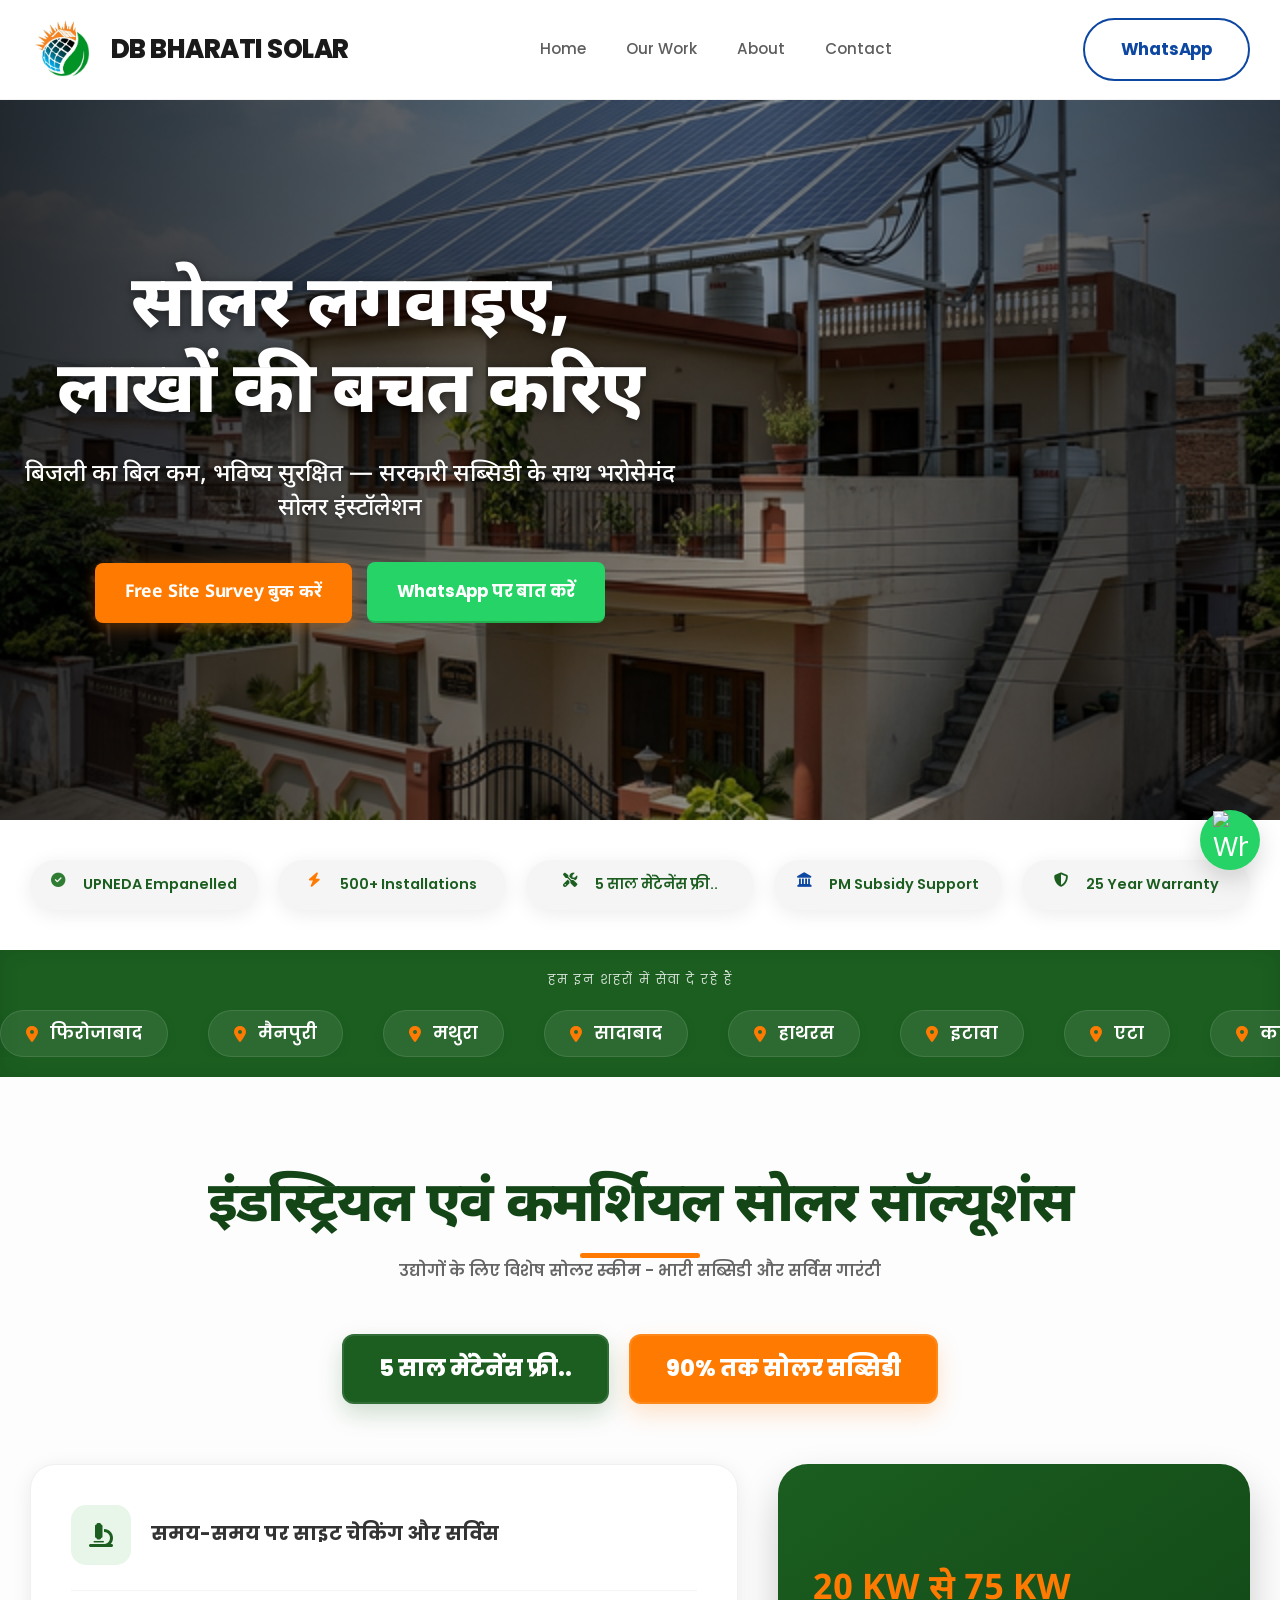
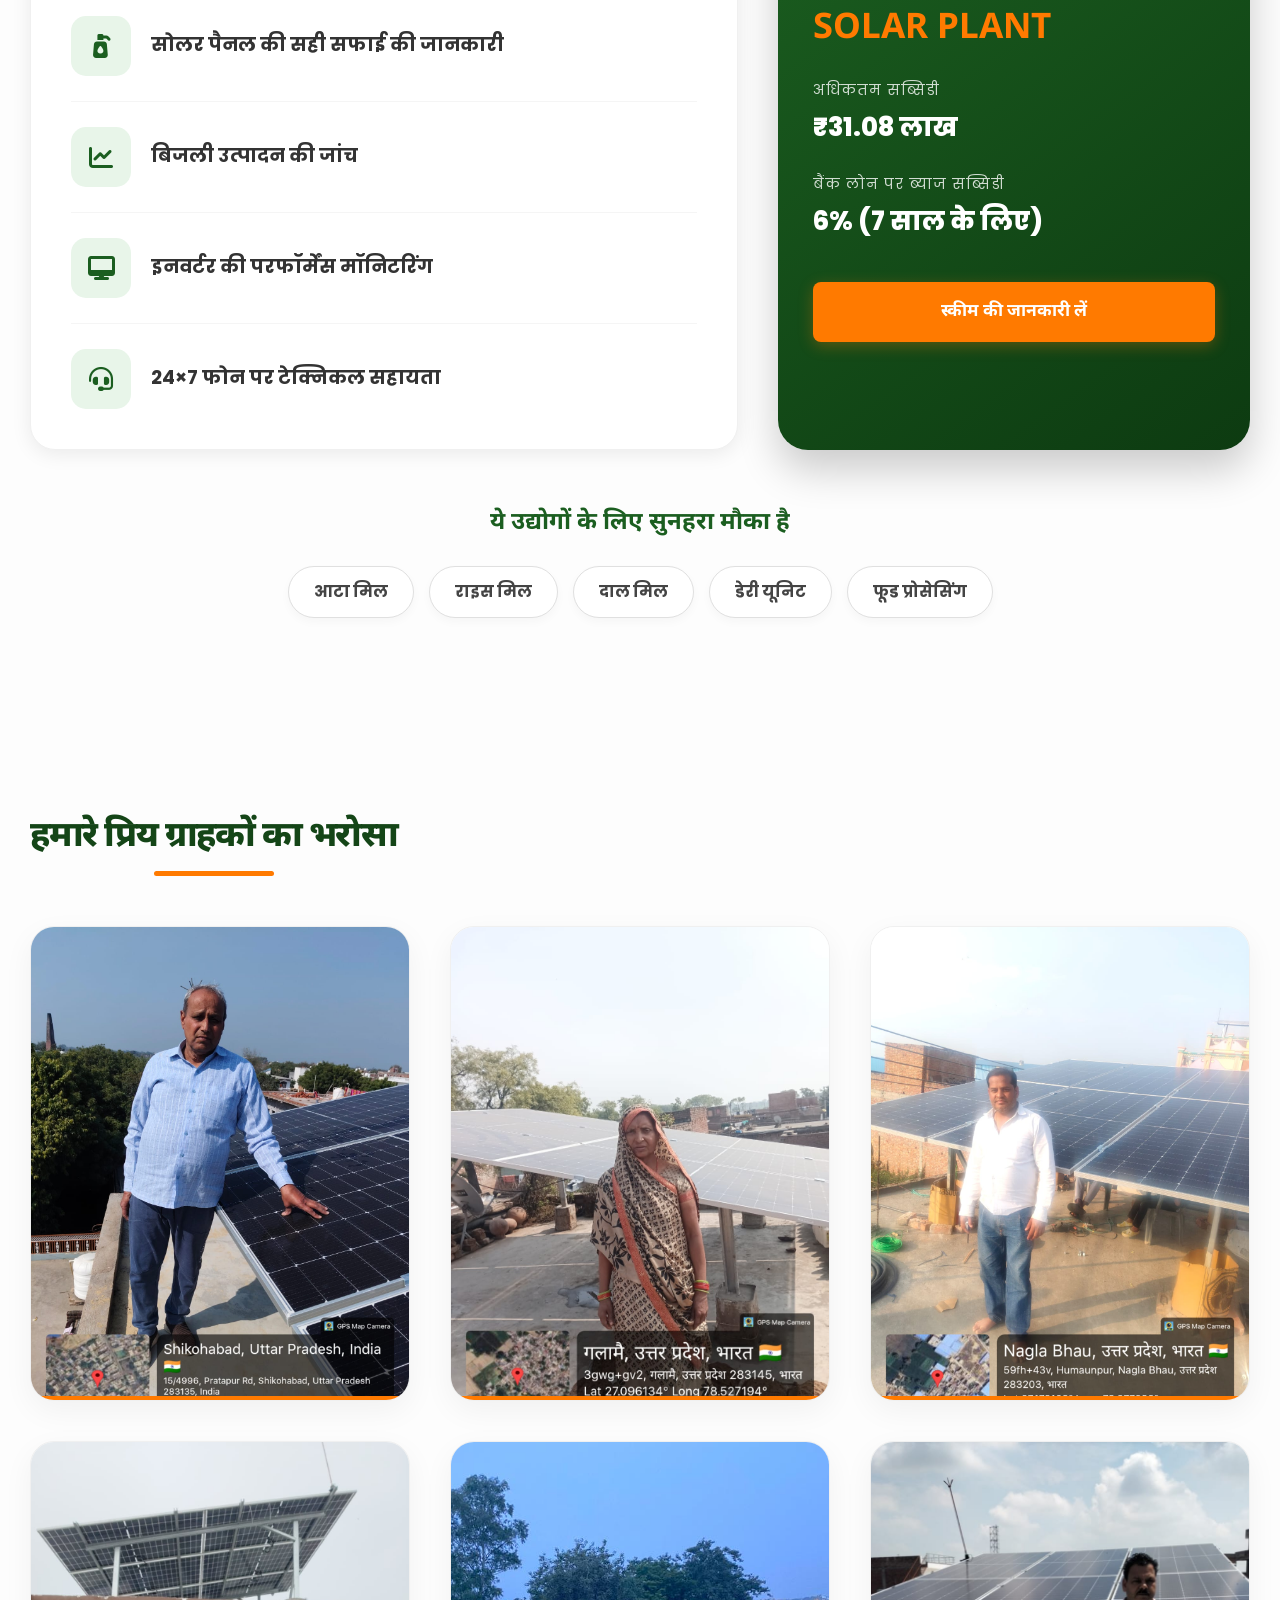
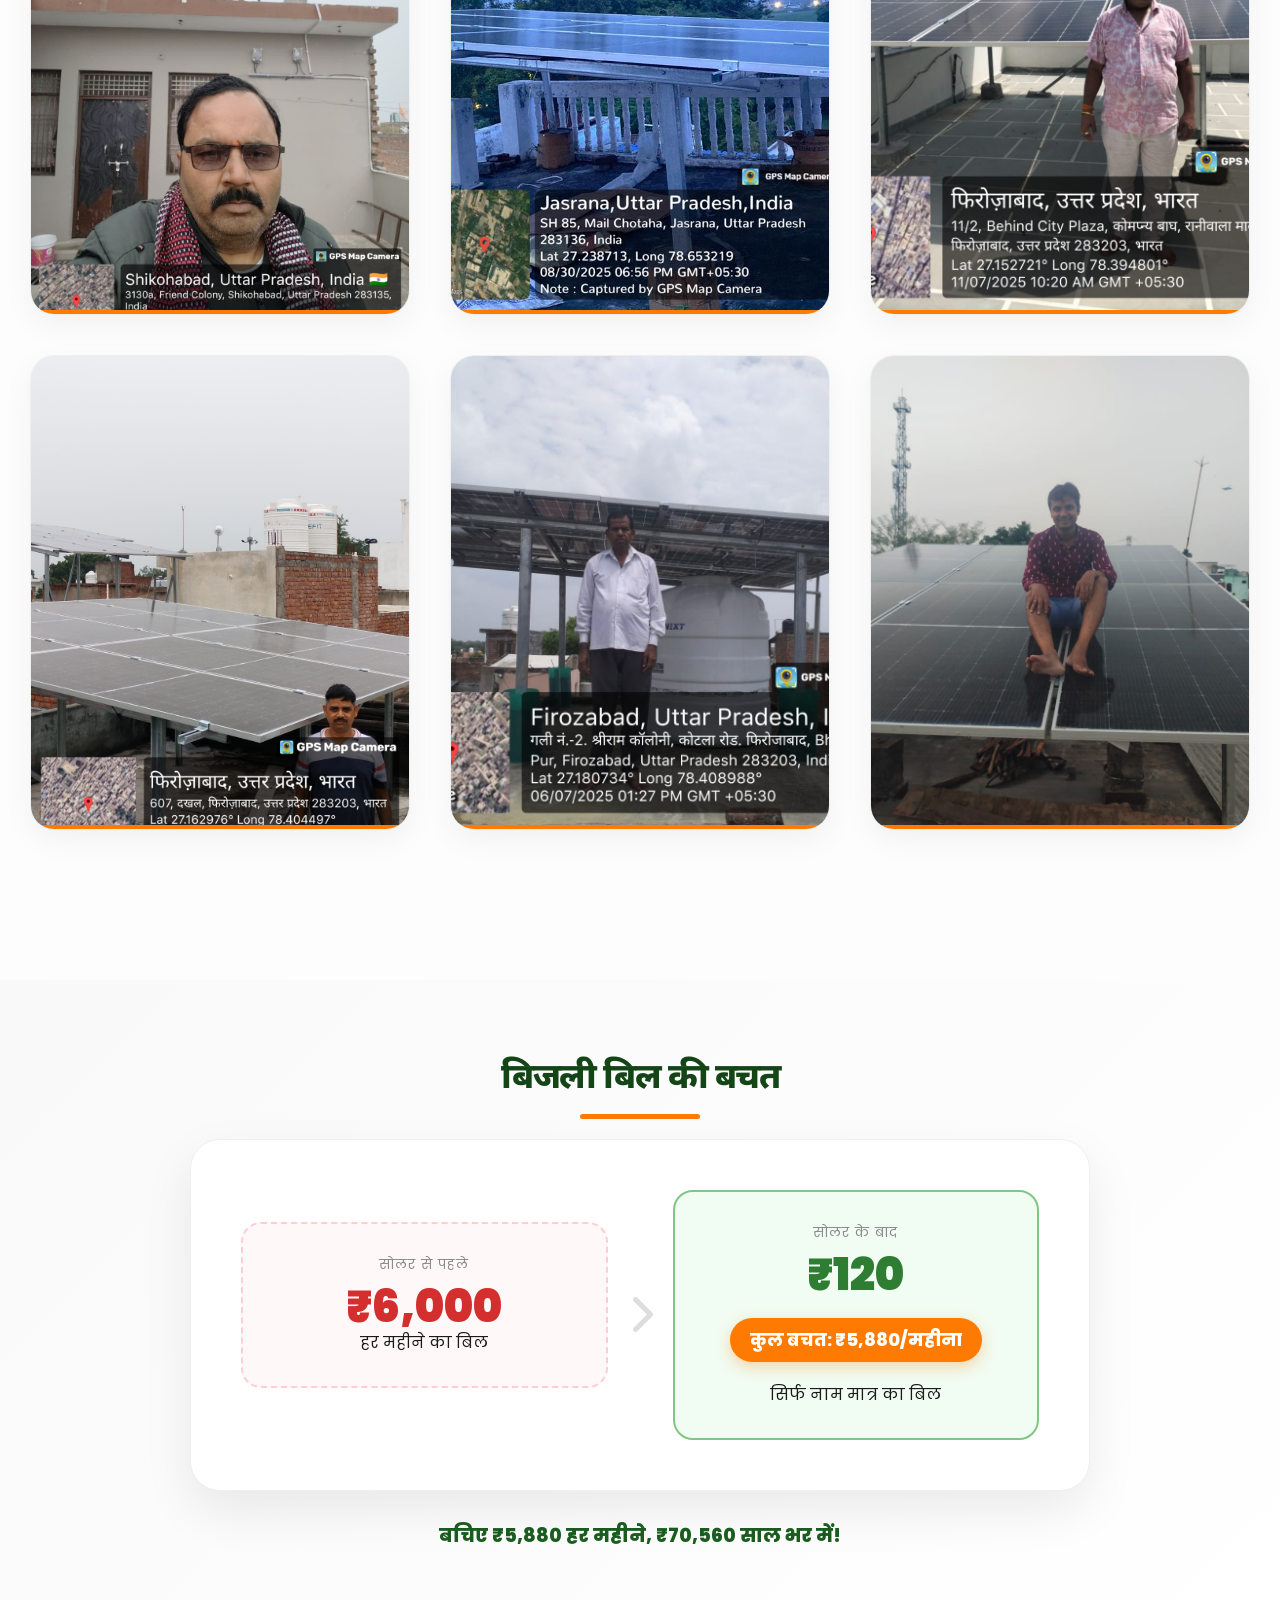
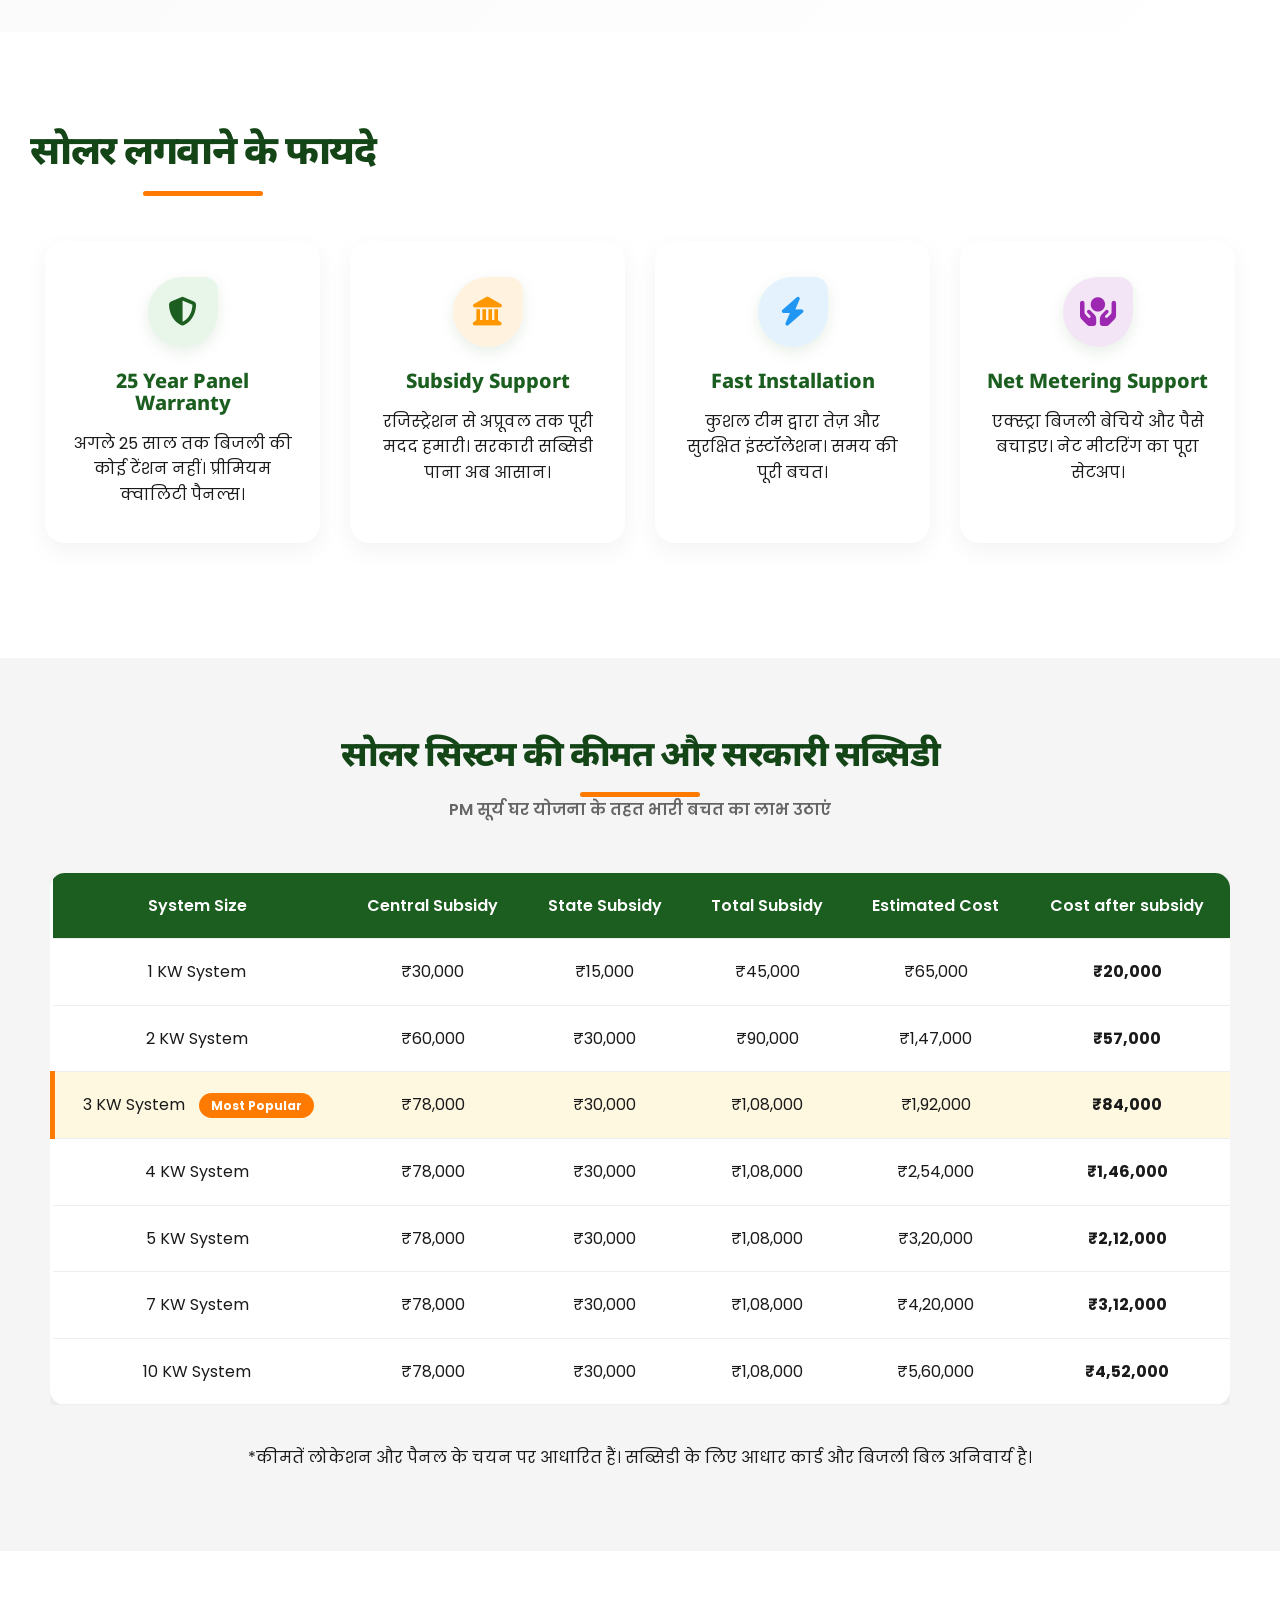
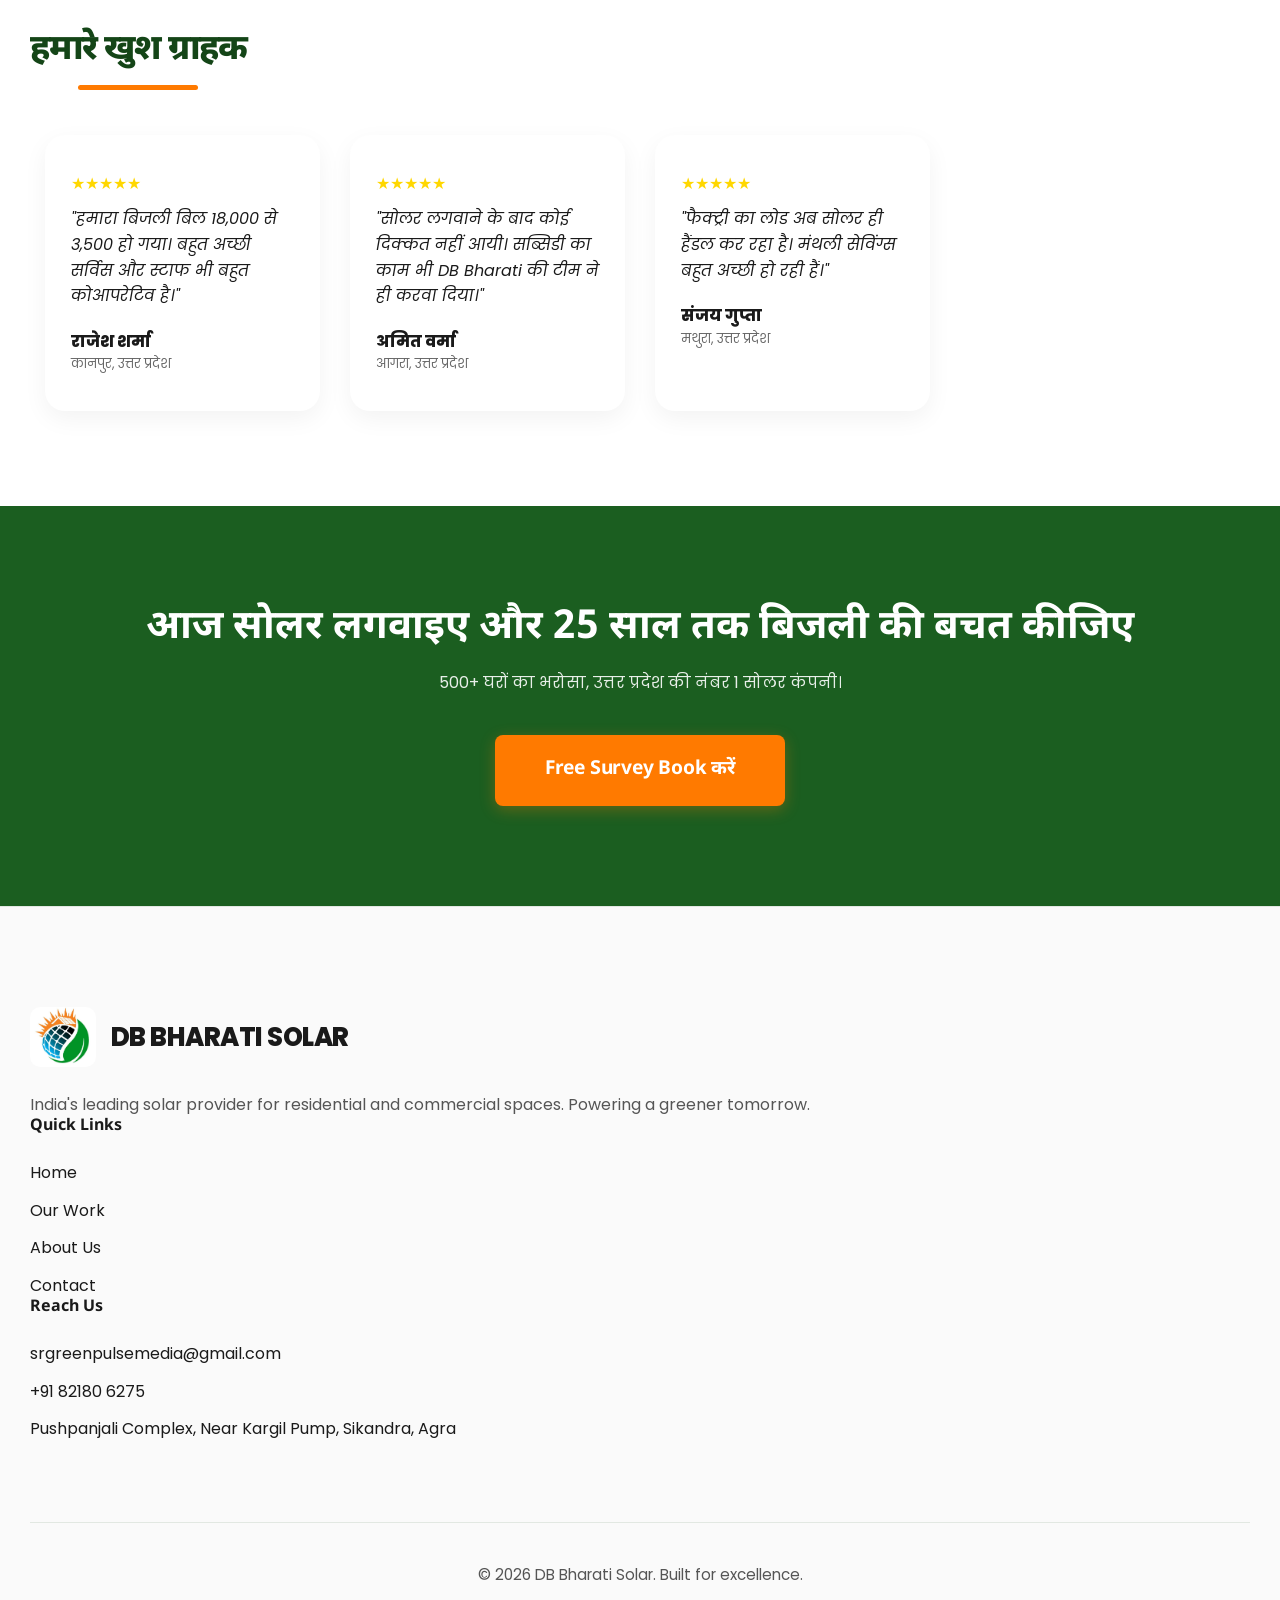
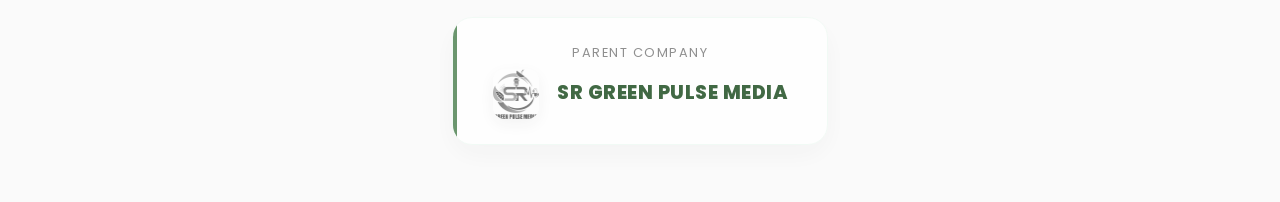
==== commit c83688f4: "v3" ====
--- a/index.html
+++ b/index.html
@@ -11,7 +11,7 @@
 </head>
 
 <body>
-    <header style="position: relative; overflow: visible;">
+    <header>
         <div class="container nav-container">
             <a href="index.html" class="logo">
                 <img src="assets/img/logo.jpg" alt="Logo">
@@ -54,16 +54,19 @@
             <div class="container">
                 <div class="trust-row">
                     <div class="trust-badge">
-                        <span class="trust-badge-text">✓ UPNEDA Empanelled</span>
+                        <span class="trust-badge-text"><i class="fas fa-check-circle" style="color: #2e7d32;"></i> UPNEDA Empanelled</span>
                     </div>
                     <div class="trust-badge">
-                        <span class="trust-badge-text">⚡ 500+ Installations</span>
+                        <span class="trust-badge-text"><i class="fas fa-bolt" style="color: #FF7A00;"></i> 500+ Installations</span>
                     </div>
                     <div class="trust-badge">
-                        <span class="trust-badge-text">🏛️ PM Subsidy Support</span>
+                        <span class="trust-badge-text"><i class="fas fa-tools" style="color: #1B5E20;"></i> 5 साल मेंटेनेंस फ्री..</span>
                     </div>
                     <div class="trust-badge">
-                        <span class="trust-badge-text">🛡️ 25 Year Warranty</span>
+                        <span class="trust-badge-text"><i class="fas fa-landmark" style="color: #0D47A1;"></i> PM Subsidy Support</span>
+                    </div>
+                    <div class="trust-badge">
+                        <span class="trust-badge-text"><i class="fas fa-shield-alt" style="color: #1B5E20;"></i> 25 Year Warranty</span>
                     </div>
                 </div>
             </div>
@@ -111,42 +114,117 @@
             </div>
         </section>
 
+        <!-- Industrial Solar Solutions -->
+        <section class="industrial-section reveal">
+            <div class="container text-center" style="margin-bottom: 50px;">
+                <h2 class="section-title">इंडस्ट्रियल एवं कमर्शियल सोलर सॉल्यूशंस</h2>
+                <p style="font-weight: 600; color: #666;">उद्योगों के लिए विशेष सोलर स्कीम - भारी सब्सिडी और सर्विस गारंटी</p>
+            </div>
+
+            <div class="container">
+                <!-- Top Highlights -->
+                <div class="industrial-highlights">
+                    <div class="high-badge">5 साल मेंटेनेंस फ्री..</div>
+                    <div class="high-badge orange">90% तक सोलर सब्सिडी</div>
+                </div>
+
+                <div class="ind-grid">
+                    <!-- Maintenance Points -->
+                    <div class="service-points-card">
+                        <div class="service-point">
+                            <div class="point-icon"><i class="fas fa-microscope"></i></div>
+                            <div class="point-text">समय-समय पर साइट चेकिंग और सर्विस</div>
+                        </div>
+                        <div class="service-point">
+                            <div class="point-icon"><i class="fas fa-pump-soap"></i></div>
+                            <div class="point-text">सोलर पैनल की सही सफाई की जानकारी</div>
+                        </div>
+                        <div class="service-point">
+                            <div class="point-icon"><i class="fas fa-chart-line"></i></div>
+                            <div class="point-text">बिजली उत्पादन की जांच</div>
+                        </div>
+                        <div class="service-point">
+                            <div class="point-icon"><i class="fas fa-desktop"></i></div>
+                            <div class="point-text">इनवर्टर की परफॉर्मेंस मॉनिटरिंग</div>
+                        </div>
+                        <div class="service-point">
+                            <div class="point-icon"><i class="fas fa-headset"></i></div>
+                            <div class="point-text">24×7 फोन पर टेक्निकल सहायता</div>
+                        </div>
+                    </div>
+
+                    <!-- Scheme Details -->
+                    <div class="scheme-card">
+                        <h3>20 KW से 75 KW <br>SOLAR PLANT</h3>
+                        
+                        <div class="scheme-row">
+                            <span class="scheme-label">अधिकतम सब्सिडी</span>
+                            <span class="scheme-value">₹31.08 लाख</span>
+                        </div>
+
+                        <div class="scheme-row" style="margin-bottom: 40px;">
+                            <span class="scheme-label">बैंक लोन पर ब्याज सब्सिडी</span>
+                            <span class="scheme-value">6% (7 साल के लिए)</span>
+                        </div>
+
+                        <a href="contact.html" class="btn btn-hero-primary" style="text-align: center;">स्कीम की जानकारी लें</a>
+                    </div>
+                </div>
+
+                <!-- Industry Focus -->
+                <div class="industry-tags">
+                    <h4>ये उद्योगों के लिए सुनहरा मौका है</h4>
+                    <div class="tag-cloud">
+                        <div class="industry-tag">आटा मिल</div>
+                        <div class="industry-tag">राइस मिल</div>
+                        <div class="industry-tag">दाल मिल</div>
+                        <div class="industry-tag">डेरी यूनिट</div>
+                        <div class="industry-tag">फूड प्रोसेसिंग</div>
+                    </div>
+                </div>
+            </div>
+        </section>
+
         <!-- Real Installations Section -->
-        <section class="installations-section" style="padding: 60px 0;">
-            <div class="container">
-                <h2 class="section-title text-center" style="font-size: 2.2rem; margin-bottom: 20px;">हमारे असली इंस्टॉलेशन</h2>
+        <section class="installations-section">
+            <div class="container">
+                <h2 class="section-title text-center" style="font-size: 2.2rem; margin-bottom: 20px;">हमारे प्रिय ग्राहकों का भरोसा</h2>
                 <div class="installations-scroll">
                     <!-- Photo 1 -->
                     <div class="installation-card">
                         <img src="assets/img/customers/WhatsApp Image 2026-03-03 at 8.39.25 PM.jpeg" class="install-img" alt="Installation 1">
-                        <div class="install-details">
-                            <div class="install-city">Shikohabad, UP</div>
-                            <div class="install-size">5 KW System</div>
-                        </div>
                     </div>
                     <!-- Photo 2 -->
                     <div class="installation-card">
                         <img src="assets/img/customers/WhatsApp Image 2026-03-03 at 8.39.26 PM.jpeg" class="install-img" alt="Installation 2">
-                        <div class="install-details">
-                            <div class="install-city">Galamai (गलामै), UP</div>
-                            <div class="install-size">3 KW System</div>
-                        </div>
                     </div>
                     <!-- Photo 3 -->
                     <div class="installation-card">
                         <img src="assets/img/customers/WhatsApp Image 2026-03-03 at 8.40.16 PM.jpeg" class="install-img" alt="Installation 3">
-                        <div class="install-details">
-                            <div class="install-city">Nagla Bhau, UP</div>
-                            <div class="install-size">10 KW System</div>
-                        </div>
                     </div>
                     <!-- Photo 4 -->
                     <div class="installation-card">
                         <img src="assets/img/customers/WhatsApp Image 2026-03-03 at 8.40.48 PM.jpeg" class="install-img" alt="Installation 4">
-                        <div class="install-details">
-                            <div class="install-city">Shikohabad, UP</div>
-                            <div class="install-size">3 KW System</div>
-                        </div>
+                    </div>
+                    <!-- New Customer Photo 1 -->
+                    <div class="installation-card">
+                        <img src="assets/img/New folder/customer 1.jpeg" class="install-img" alt="Customer 1">
+                    </div>
+                    <!-- New Customer Photo 2 -->
+                    <div class="installation-card">
+                        <img src="assets/img/New folder/customer 2.jpeg" class="install-img" alt="Customer 2">
+                    </div>
+                    <!-- New Customer Photo 3 -->
+                    <div class="installation-card">
+                        <img src="assets/img/New folder/customer 3.jpeg" class="install-img" alt="Customer 3">
+                    </div>
+                    <!-- New Customer Photo 5 -->
+                    <div class="installation-card">
+                        <img src="assets/img/New folder/customer 5.jpeg" class="install-img" alt="Customer 5">
+                    </div>
+                    <!-- New Customer Photo 6 -->
+                    <div class="installation-card">
+                        <img src="assets/img/New folder/customer 6.jpeg" class="install-img" alt="Customer 6">
                     </div>
                 </div>
             </div>
@@ -159,12 +237,12 @@
                 <div class="savings-card">
                     <div class="bill-box before-solar">
                         <span class="bill-label">सोलर से पहले</span>
-                        <div class="bill-amount">₹18,000</div>
+                        <div class="bill-amount">₹6,000</div>
                         <p>हर महीने का बिल</p>
                     </div>
                     
                     <div class="mobile-only text-center">
-                        <div class="savings-badge">बचत: ₹14,800/महीना</div>
+                        <div class="savings-badge">बचत: ₹5,880/महीना</div>
                     </div>
                     
                     <div class="desktop-only text-center" style="font-size: 2.5rem; color: #ddd;">
@@ -173,12 +251,12 @@
 
                     <div class="bill-box after-solar">
                         <span class="bill-label">सोलर के बाद</span>
-                        <div class="bill-amount">₹3,200</div>
-                        <div class="savings-badge desktop-only">कुल बचत: ₹14,800/महीना</div>
+                        <div class="bill-amount">₹120</div>
+                        <div class="savings-badge desktop-only">कुल बचत: ₹5,880/महीना</div>
                         <p>सिर्फ नाम मात्र का बिल</p>
                     </div>
                 </div>
-                <p class="savings-footer-text">बचिए ₹14,800 हर महीने, ₹1.77 लाख साल भर में!</p>
+                <p class="savings-footer-text">बचिए ₹5,880 हर महीने, ₹70,560 साल भर में!</p>
             </div>
         </section>
 
@@ -240,7 +318,7 @@
                                 <th>State Subsidy</th>
                                 <th>Total Subsidy</th>
                                 <th>Estimated Cost</th>
-                                <th>Customer Pays</th>
+                                <th>Cost after subsidy</th>
                             </tr>
                         </thead>
                         <tbody>
@@ -270,7 +348,7 @@
                             <span style="font-size: 1.2rem; font-weight: 800;">₹45,000</span>
                         </div>
                         <div class="customer-pays-row">
-                            <span class="bill-label">Customer Pays</span>
+                            <span class="bill-label">Cost after subsidy</span>
                             <span class="pay-amount">₹20,000</span>
                         </div>
                     </div>
@@ -288,7 +366,7 @@
                             <span style="font-size: 1.2rem; font-weight: 800;">₹1,08,000</span>
                         </div>
                         <div class="customer-pays-row">
-                            <span class="bill-label">Customer Pays</span>
+                            <span class="bill-label">Cost after subsidy</span>
                             <span class="pay-amount">₹84,000</span>
                         </div>
                         <a href="contact.html" class="btn btn-hero-primary" style="margin-top: 15px; width: 100%; text-align: center;">Free Survey बुक करें</a>
@@ -306,7 +384,7 @@
                             <span style="font-size: 1.2rem; font-weight: 800;">₹1,08,000</span>
                         </div>
                         <div class="customer-pays-row">
-                            <span class="bill-label">Customer Pays</span>
+                            <span class="bill-label">Cost after subsidy</span>
                             <span class="pay-amount">₹2,12,000</span>
                         </div>
                     </div>
@@ -382,7 +460,7 @@
                 <div>
                     <h4 style="margin-bottom: 25px;">Reach Us</h4>
                     <p style="margin-bottom: 12px;">srgreenpulsemedia@gmail.com</p>
-                    <p style="margin-bottom: 12px;">+91 84459 11649</p>
+                    <p style="margin-bottom: 12px;"><a href="tel:+91821806275">+91 82180 6275</a></p>
                     <p>Pushpanjali Complex, Near Kargil Pump, Sikandra, Agra</p>
                 </div>
             </div>
@@ -403,6 +481,9 @@
         </div>
     </footer>
 
+    <a href="tel:+91821806275" class="call-float" target="_blank">
+        <i class="fas fa-phone"></i>
+    </a>
     <a href="https://wa.me/918445911649" class="whatsapp-float" target="_blank">
         <img src="https://upload.wikimedia.org/wikipedia/commons/6/6b/WhatsApp.svg" alt="WhatsApp" width="35">
     </a>
@@ -416,6 +497,10 @@
             if (!grid) return;
 
             const staticProjects = [
+                { title: 'Residential Solar Setup', category: 'Residential', imageUrl: 'assets/img/New folder/WhatsApp Image 2026-03-07 at 10.18.34 PM.jpeg' },
+                { title: 'Commercial Panel Install', category: 'Commercial', imageUrl: 'assets/img/New folder/WhatsApp Image 2026-03-07 at 10.20.54 PM.jpeg' },
+                { title: 'Premium Solar Project', category: 'Residential', imageUrl: 'assets/img/New folder/WhatsApp Image 2026-03-07 at 10.26.25 PM (3).jpeg' },
+                { title: 'Large Scale Installation', category: 'Industrial', imageUrl: 'assets/img/New folder/WhatsApp Image 2026-03-07 at 10.43.32 PM (17).jpeg' },
                 { title: 'DB Solar Hub', category: 'Industrial', imageUrl: 'assets/img/WhatsApp Image 2026-03-02 at 9.48.38 AM.jpeg' },
                 { title: 'Agra Project', category: 'Commercial', imageUrl: 'assets/img/WhatsApp Image 2026-03-02 at 9.48.45 AM (1).jpeg' },
                 { title: 'Clean Energy Setup', category: 'Residential', imageUrl: 'assets/img/WhatsApp Image 2026-03-02 at 9.48.45 AM (2).jpeg' }
@@ -425,10 +510,6 @@
                 grid.innerHTML = items.slice(0, 6).map(item => `
                     <div class="gallery-item reveal" onclick="window.UI.openLightbox('${item.imageUrl}', '${item.title}')">
                         <img src="${item.imageUrl}" alt="${item.title}">
-                        <div class="gallery-info">
-                            <div class="gallery-cat">${item.category}</div>
-                            <div class="gallery-title">${item.title}</div>
-                        </div>
                     </div>
                 `).join('');
                 if (window.UI) window.UI.initAnimations();
--- a/assets/css/styles.css
+++ b/assets/css/styles.css
@@ -18,7 +18,7 @@
      --radius-lg: 25px;
      --shadow: 0 10px 30px rgba(0, 0, 0, 0.05);
      --container-width: 1300px;
-     --header-height: 90px;
+     --header-height: 100px;
      --font-heading: 'Noto Sans Devanagari', 'Poppins', sans-serif;
      --font-body: 'Poppins', 'Noto Sans Devanagari', sans-serif;
  }
@@ -35,6 +35,7 @@
      background-color: var(--bg-main);
      line-height: 1.6;
      overflow-x: hidden;
+     padding-top: var(--header-height);
  }
 
  /* Indian Pattern Divider */
@@ -112,11 +113,11 @@
  .section-title::after {
      content: '';
      position: absolute;
-     bottom: -10px;
+     bottom: -20px;
      left: 50%;
      transform: translateX(-50%);
-     width: 60px;
-     height: 4px;
+     width: 120px;
+     height: 5px;
      background: var(--accent);
      border-radius: 10px;
  }
@@ -184,11 +185,13 @@
      height: var(--header-height);
      display: flex;
      align-items: center;
-     position: sticky;
+     position: fixed;
      top: 0;
-     background: rgba(255, 255, 255, 0.7);
+     left: 0;
+     width: 100%;
+     background: rgba(255, 255, 255, 0.9);
      backdrop-filter: blur(20px);
-     border-bottom: 1px solid rgba(0, 0, 0, 0.03);
+     border-bottom: 1px solid rgba(0, 0, 0, 0.05);
      z-index: 1000;
  }
 
@@ -224,15 +227,20 @@
  .logo {
      display: flex;
      align-items: center;
-     gap: 12px;
-     font-size: 1.25rem;
+     gap: 15px;
+     font-size: 1.6rem;
      font-weight: 800;
      letter-spacing: -0.5px;
  }
 
  .logo img {
-     height: 45px;
-     border-radius: 8px;
+     height: 60px;
+     border-radius: 10px;
+     transition: 0.3s;
+ }
+
+ .logo:hover img {
+     transform: scale(1.05);
  }
 
  .nav-links {
@@ -329,9 +337,17 @@
  .card {
      background: white;
      border: 1px solid var(--border);
-     border-radius: var(--radius-md);
-     padding: 40px;
+     border-radius: 24px;
+     padding: 25px 20px;
      transition: 0.5s cubic-bezier(0.4, 0, 0.2, 1);
+     display: flex;
+     flex-direction: column;
+     align-items: flex-start;
+     height: 100%;
+ }
+
+ .card:nth-child(2) {
+     border: 2px solid var(--accent);
  }
 
  .card:hover {
@@ -430,12 +446,20 @@
 
  @media (max-width: 768px) {
      header {
-         height: 70px;
+         height: 85px;
+     }
+
+     .logo {
+         font-size: 1.4rem;
+     }
+     
+     .logo img {
+         height: 55px;
      }
 
      .nav-links {
          position: fixed;
-         top: 70px;
+         top: 85px;
          left: 0;
          width: 100%;
          background: white;
@@ -584,30 +608,53 @@
      transform: scale(1);
  }
 
- .whatsapp-float {
-     position: fixed;
-     bottom: 30px;
-     right: 30px;
-     width: 65px;
-     height: 65px;
-     background-color: #25d366;
-     color: white;
-     border-radius: 50px;
-     text-align: center;
-     font-size: 30px;
-     box-shadow: 0 10px 25px rgba(37, 211, 102, 0.3);
-     z-index: 1000;
-     display: flex;
-     align-items: center;
-     justify-content: center;
-     text-decoration: none;
-     transition: all 0.3s ease;
- }
-
- .whatsapp-float:hover {
-     transform: scale(1.1) rotate(5deg);
-     box-shadow: 0 15px 35px rgba(37, 211, 102, 0.4);
- }
+  .whatsapp-float, .call-float {
+      position: fixed;
+      bottom: 30px;
+      width: 60px;
+      height: 60px;
+      color: white;
+      border-radius: 50px;
+      text-align: center;
+      font-size: 26px;
+      box-shadow: 0 10px 25px rgba(0, 0, 0, 0.15);
+      z-index: 1000;
+      display: flex;
+      align-items: center;
+      justify-content: center;
+      text-decoration: none;
+      transition: all 0.3s ease;
+  }
+
+  .whatsapp-float {
+      right: 20px;
+      background-color: #25d366;
+  }
+
+  /* Desktop: WhatsApp only */
+  @media (min-width: 1024px) {
+      .call-float {
+          display: none !important;
+      }
+  }
+
+  /* Mobile: Calling only, move up to avoid overlap */
+  @media (max-width: 1023px) {
+      .whatsapp-float {
+          display: none !important;
+      }
+      .call-float {
+          right: 20px;
+          bottom: 100px; /* Elevated to avoid overlapping with bottom bar */
+          background-color: #0D47A1; /* Premium Blue */
+          color: white;
+          border-color: #0D47A1;
+      }
+  }
+
+  .whatsapp-float:hover, .call-float:hover {
+      transform: scale(1.1);
+  }
 
  /* Indian Pattern Divider */
  .section-divider {
@@ -1969,4 +2016,72 @@
      .about-hero-sub {
          font-size: 1rem;
      }
+ }
+ 
+ /* Parent Branding Highlight - SR Green Pulse Media */
+ .parent-branding {
+     margin-top: 30px !important;
+     padding: 25px 40px;
+     background: #ffffff;
+     border-radius: 20px;
+     display: inline-block;
+     border: 1.5px solid #f0faf4;
+     box-shadow: 0 10px 30px rgba(0, 0, 0, 0.04);
+     transition: all 0.4s cubic-bezier(0.175, 0.885, 0.32, 1.275);
+     position: relative;
+     overflow: hidden;
+ }
+ 
+ .parent-branding::before {
+     content: '';
+     position: absolute;
+     top: 0; left: 0; width: 4px; height: 100%;
+     background: var(--primary);
+     opacity: 0.8;
+ }
+ 
+ .parent-branding:hover {
+     transform: translateY(-8px);
+     box-shadow: 0 20px 45px rgba(27, 94, 32, 0.1);
+     border-color: #dcfce7;
+ }
+ 
+ .parent-logo {
+     display: flex;
+     align-items: center;
+     gap: 18px;
+ }
+ 
+ .parent-logo img {
+     height: 50px;
+     width: auto;
+     border-radius: 12px;
+     box-shadow: 0 5px 15px rgba(0, 0, 0, 0.05);
+     transition: all 0.4s ease;
+ }
+ 
+ .parent-branding:hover .parent-logo img {
+     transform: scale(1.1) rotate(3deg);
+ }
+ 
+ .parent-logo span {
+     font-weight: 800;
+     color: var(--primary-dark);
+     font-size: 1.2rem;
+     letter-spacing: 0.5px;
+     text-transform: uppercase;
+ }
+ 
+ @media (max-width: 768px) {
+     .parent-branding {
+         padding: 20px 25px;
+         margin-top: 25px !important;
+         width: 90%;
+     }
+     .parent-logo img {
+         height: 40px;
+     }
+     .parent-logo span {
+         font-size: 1rem;
+     }
  }
--- a/assets/css/redesign.css
+++ b/assets/css/redesign.css
@@ -23,7 +23,7 @@
     position: relative;
     padding: 0;
     min-height: 80vh;
-    background: url('../img/family-savings.png') center / cover no-repeat;
+    background: url('../img/hero-solar.png') center / cover no-repeat;
     display: flex;
     align-items: center;
 }
@@ -125,6 +125,8 @@
     padding: 12px 20px;
     border-radius: 50px;
     box-shadow: var(--card-shadow);
+    transition: all 0.3s ease;
+    border: 1px solid transparent;
 }
 
 .trust-badge img, .trust-badge i {
@@ -136,23 +138,65 @@
     font-weight: 600;
     font-size: 0.9rem;
     color: var(--primary-green);
+    display: flex;
+    align-items: center;
+    gap: 8px;
+}
+
+.trust-badge:hover {
+    transform: translateY(-5px);
+    background: #ffffff;
+    border-color: var(--solar-orange);
+    box-shadow: 0 10px 25px rgba(0,0,0,0.1);
 }
 
 @media (min-width: 1024px) {
-    .trust-strip { overflow: visible; }
+    .trust-strip { overflow: visible; padding: 40px 0; }
     .trust-row {
-        display: grid;
-        grid-template-columns: repeat(4, 1fr);
+        display: flex;
+        justify-content: center;
+        flex-wrap: nowrap;
+        gap: 20px;
         padding: 0;
     }
-}
-
-/* Installations Section */
+    .trust-badge {
+        flex: 1;
+        justify-content: center;
+        min-width: 200px;
+    }
+}
+
+@media (max-width: 1023px) {
+    .trust-strip { 
+        overflow: visible; 
+        white-space: normal;
+        padding: 30px 15px;
+    }
+    .trust-row {
+        display: flex;
+        flex-wrap: wrap;
+        justify-content: center;
+        gap: 12px;
+        padding: 0;
+    }
+    .trust-badge {
+        flex: 0 1 auto;
+        padding: 10px 18px;
+        box-shadow: 0 5px 15px rgba(0,0,0,0.05);
+    }
+}
+
+.installations-section {
+    background: #fdfdfd; 
+    padding: 100px 0;
+    position: relative;
+}
+
 .installations-scroll {
     overflow-x: auto;
     display: flex;
     gap: 20px;
-    padding: 20px;
+    padding: 20px 0;
 }
 
 .installation-card {
@@ -167,14 +211,14 @@
 }
 
 .installation-card:hover {
-    transform: translateY(-10px);
-    box-shadow: 0 20px 40px rgba(0,0,0,0.12);
+    transform: translateY(-8px);
+    box-shadow: 0 25px 60px rgba(0,0,0,0.15);
     border-color: var(--solar-orange);
 }
 
 .install-img {
     width: 100%;
-    height: 400px; /* Even taller for full person + roof detail */
+    aspect-ratio: 4/5;
     object-fit: cover;
     object-position: top center;
     border-bottom: 4px solid var(--solar-orange);
@@ -215,9 +259,21 @@
     .installations-scroll {
         display: grid;
         grid-template-columns: repeat(3, 1fr);
+        gap: 40px;
+        padding: 50px 0;
         overflow: visible;
     }
-    .installation-card { flex: none; }
+    .installation-card { 
+        flex: none; 
+        height: auto;
+        border-radius: 24px;
+    }
+    .install-img {
+        transition: transform 0.6s cubic-bezier(0.25, 0.46, 0.45, 0.94);
+    }
+    .installation-card:hover .install-img {
+        transform: scale(1.05);
+    }
 }
 
 /* Savings Section Enhancement */
@@ -459,10 +515,10 @@
 
 /* Benefits Section */
 .benefits-grid {
-    display: flex;
-    flex-direction: column;
-    gap: 20px;
-    padding: 20px;
+    display: grid;
+    grid-template-columns: repeat(2, 1fr);
+    gap: 12px;
+    padding: 15px;
 }
 
 .benefit-card {
@@ -611,6 +667,189 @@
 }
 
 @media (max-width: 768px) {
+    .container { padding: 0 15px; }
     .city-badge { font-size: 0.95rem; padding: 6px 18px; }
     .ticker-track { gap: 20px; animation-duration: 40s; }
-}
+    .high-badge { font-size: 1.1rem; padding: 12px 20px; width: 100%; text-align: center; margin-bottom: 10px; }
+    .industrial-highlights { margin-bottom: 30px; }
+    .scheme-card h3 { font-size: 1.7rem; margin-bottom: 20px; }
+    .scheme-value { font-size: 1.3rem; }
+    .point-text { font-size: 0.95rem; line-height: 1.4; }
+    .point-icon { width: 45px; height: 45px; font-size: 1.1rem; }
+    .service-point { gap: 15px; padding-bottom: 20px; margin-bottom: 20px; }
+    .industrial-section { padding: 50px 0; }
+    .service-points-card { padding: 25px 15px; }
+    .scheme-card { padding: 35px 20px; }
+    .industry-tag { padding: 8px 15px; font-size: 0.85rem; }
+    .trust-badge { padding: 8px 15px; }
+    .trust-badge-text { font-size: 0.8rem; }
+}
+/* Industrial Section */
+.industrial-section {
+    padding: 100px 0;
+    background: #fdfdfd;
+    position: relative;
+    overflow: hidden;
+}
+
+.industrial-highlights {
+    display: flex;
+    justify-content: center;
+    gap: 20px;
+    margin-bottom: 60px;
+    flex-wrap: wrap;
+}
+
+.high-badge {
+    background: var(--primary-green);
+    color: white;
+    padding: 15px 35px;
+    border-radius: 12px;
+    font-size: 1.4rem;
+    font-weight: 800;
+    box-shadow: 0 10px 25px rgba(27, 94, 32, 0.2);
+    border: 2px solid rgba(255,255,255,0.1);
+    animation: float 3s ease-in-out infinite;
+}
+
+.high-badge.orange {
+    background: var(--solar-orange);
+    box-shadow: 0 10px 25px rgba(255, 122, 0, 0.2);
+    animation-delay: 1.5s;
+}
+
+@keyframes float {
+    0%, 100% { transform: translateY(0); }
+    50% { transform: translateY(-10px); }
+}
+
+.ind-grid {
+    display: grid;
+    grid-template-columns: 1fr;
+    gap: 40px;
+}
+
+@media (min-width: 1024px) {
+    .ind-grid { grid-template-columns: 1.2fr 0.8fr; }
+}
+
+.service-points-card {
+    background: white;
+    padding: 40px;
+    border-radius: 25px;
+    box-shadow: var(--card-shadow);
+    border: 1px solid #f0f0f0;
+}
+
+.service-point {
+    display: flex;
+    align-items: center;
+    gap: 20px;
+    margin-bottom: 25px;
+    padding-bottom: 25px;
+    border-bottom: 1px solid #f5f5f5;
+}
+
+.service-point:last-child {
+    margin-bottom: 0;
+    padding-bottom: 0;
+    border-bottom: none;
+}
+
+.point-icon {
+    width: 60px;
+    height: 60px;
+    background: #e8f5e9;
+    color: var(--primary-green);
+    border-radius: 15px;
+    display: flex;
+    align-items: center;
+    justify-content: center;
+    font-size: 1.5rem;
+    flex-shrink: 0;
+}
+
+.point-text {
+    font-size: 1.2rem;
+    font-weight: 700;
+    color: #333;
+}
+
+.scheme-card {
+    background: linear-gradient(145deg, #1B5E20, #0d3b11);
+    color: white;
+    padding: 45px 35px;
+    border-radius: 30px;
+    position: relative;
+    display: flex;
+    flex-direction: column;
+    justify-content: center;
+    box-shadow: 0 20px 40px rgba(0,0,0,0.2);
+}
+
+.scheme-card h3 {
+    font-size: 2.2rem;
+    margin-bottom: 30px;
+    color: var(--solar-orange);
+}
+
+.scheme-row {
+    margin-bottom: 25px;
+}
+
+.scheme-label {
+    display: block;
+    font-size: 0.9rem;
+    opacity: 0.8;
+    text-transform: uppercase;
+    letter-spacing: 1px;
+    margin-bottom: 5px;
+}
+
+.scheme-value {
+    font-size: 1.6rem;
+    font-weight: 800;
+}
+
+.industry-tags {
+    margin-top: 60px;
+    text-align: center;
+}
+
+.industry-tags h4 {
+    font-size: 1.5rem;
+    margin-bottom: 30px;
+    color: var(--primary-green);
+}
+
+.tag-cloud {
+    display: flex;
+    flex-wrap: wrap;
+    justify-content: center;
+    gap: 15px;
+}
+
+.industry-tag {
+    background: #fff;
+    border: 1px solid #e0e0e0;
+    padding: 12px 25px;
+    border-radius: 50px;
+    font-weight: 700;
+    color: #444;
+    transition: 0.3s;
+    box-shadow: 0 4px 10px rgba(0,0,0,0.03);
+}
+
+.industry-tag:hover {
+    background: var(--solar-orange);
+    color: white;
+    border-color: var(--solar-orange);
+    transform: scale(1.05);
+}
+
+@media (max-width: 768px) {
+    .high-badge { font-size: 1.1rem; padding: 12px 20px; width: 100%; text-align: center; }
+    .scheme-card h3 { font-size: 1.8rem; }
+    .scheme-value { font-size: 1.4rem; }
+    .point-text { font-size: 1.1rem; }
+}
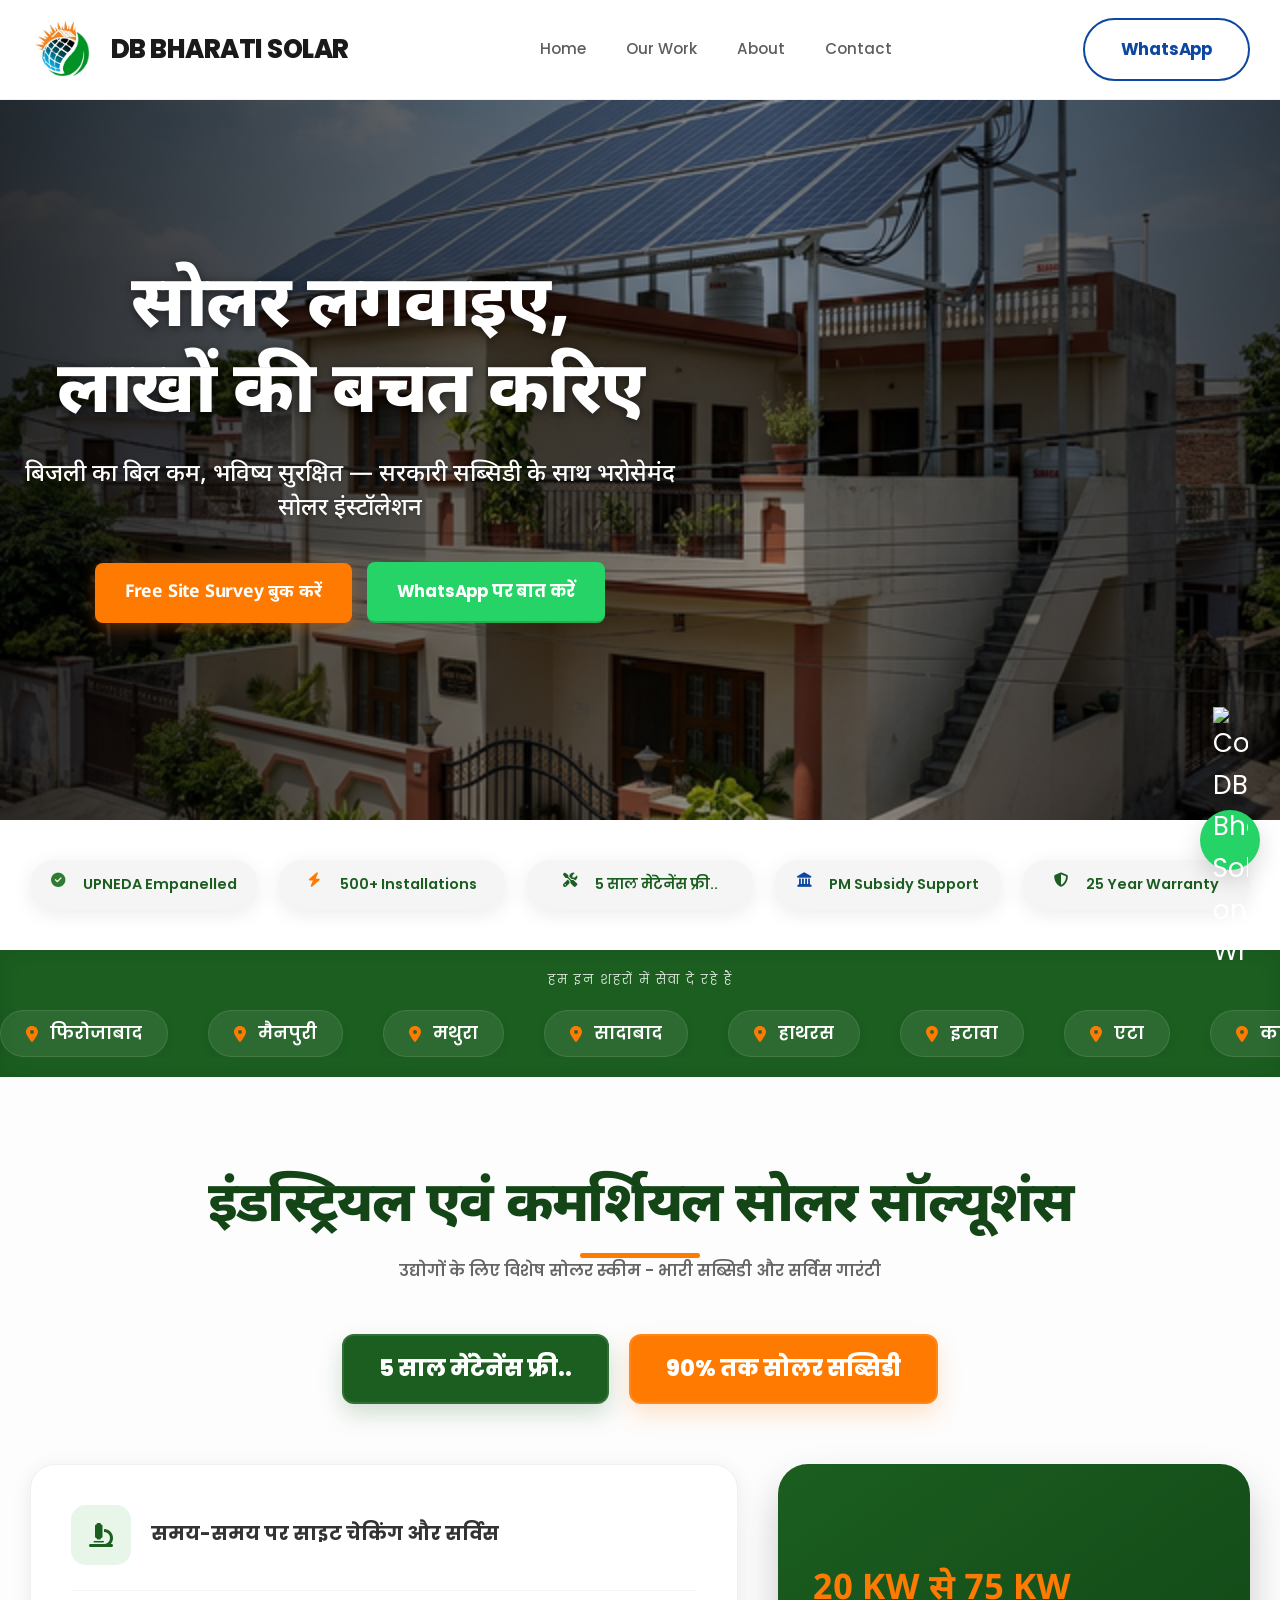
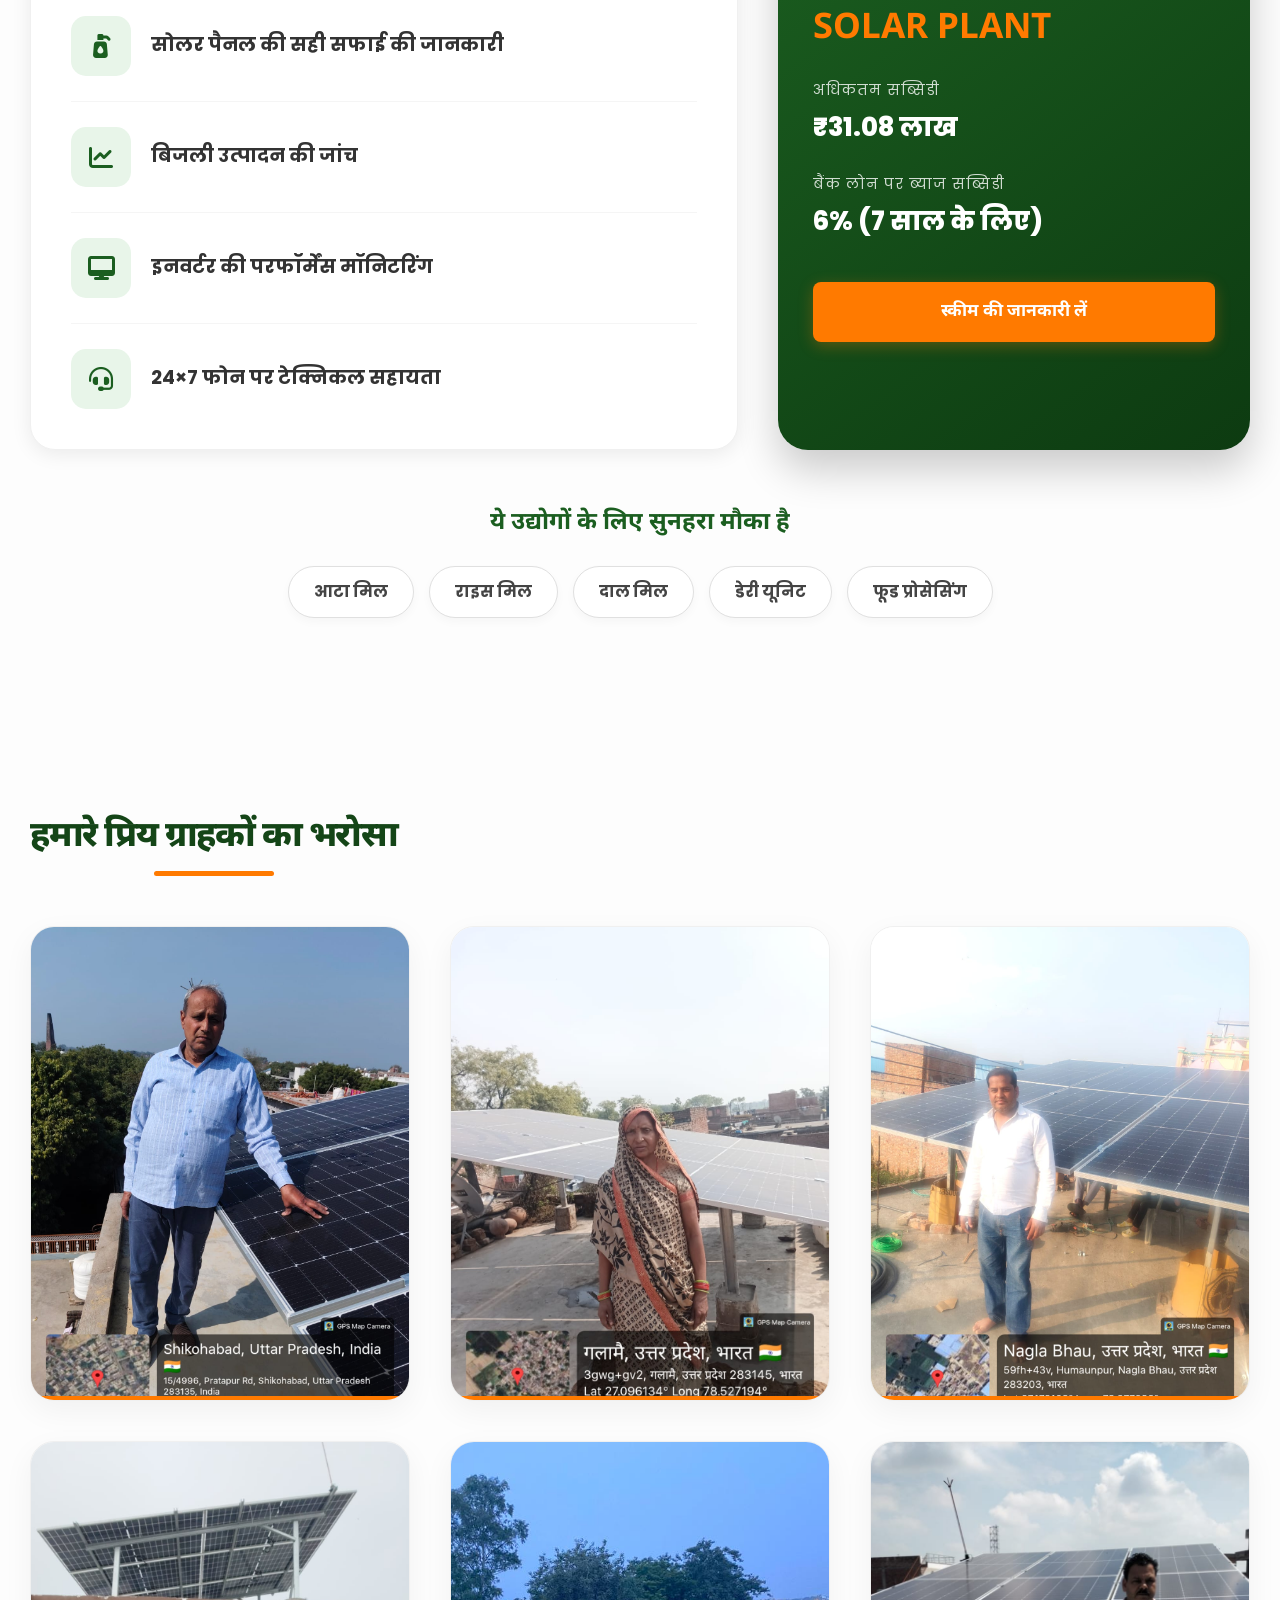
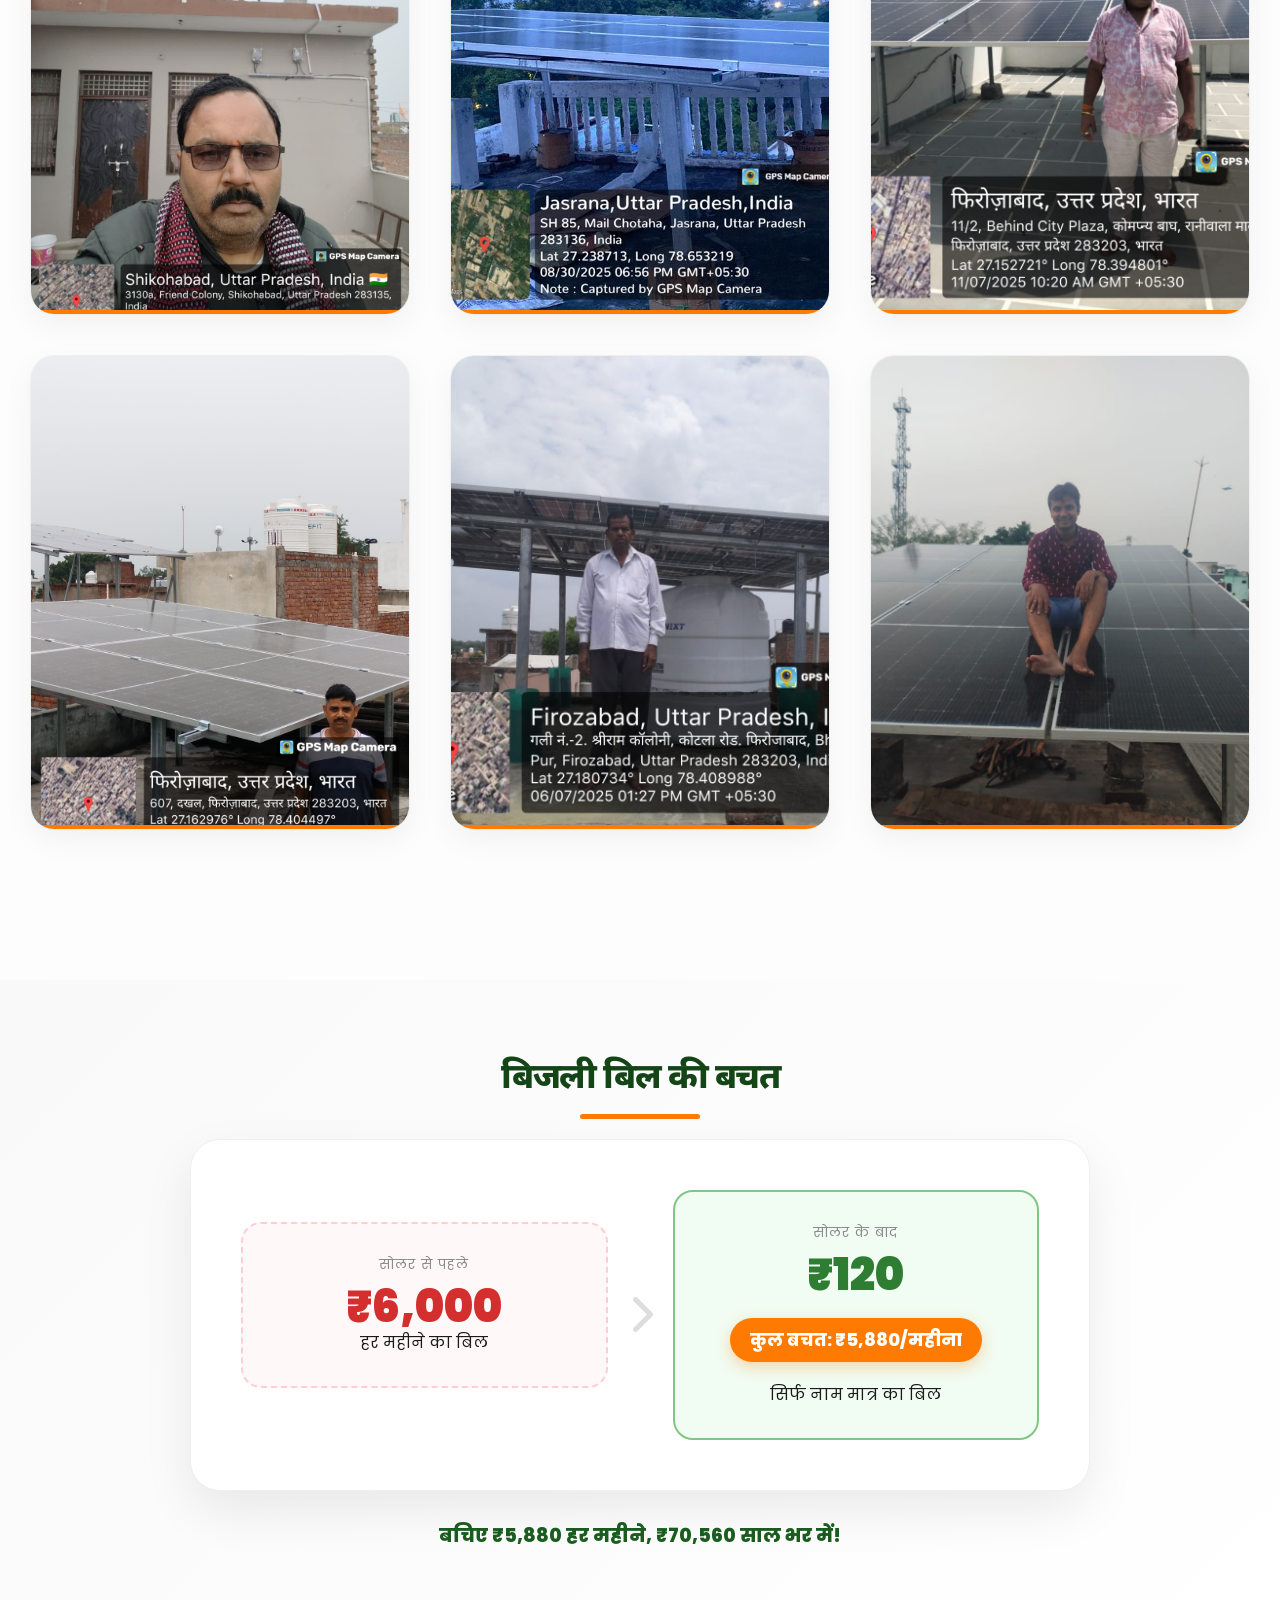
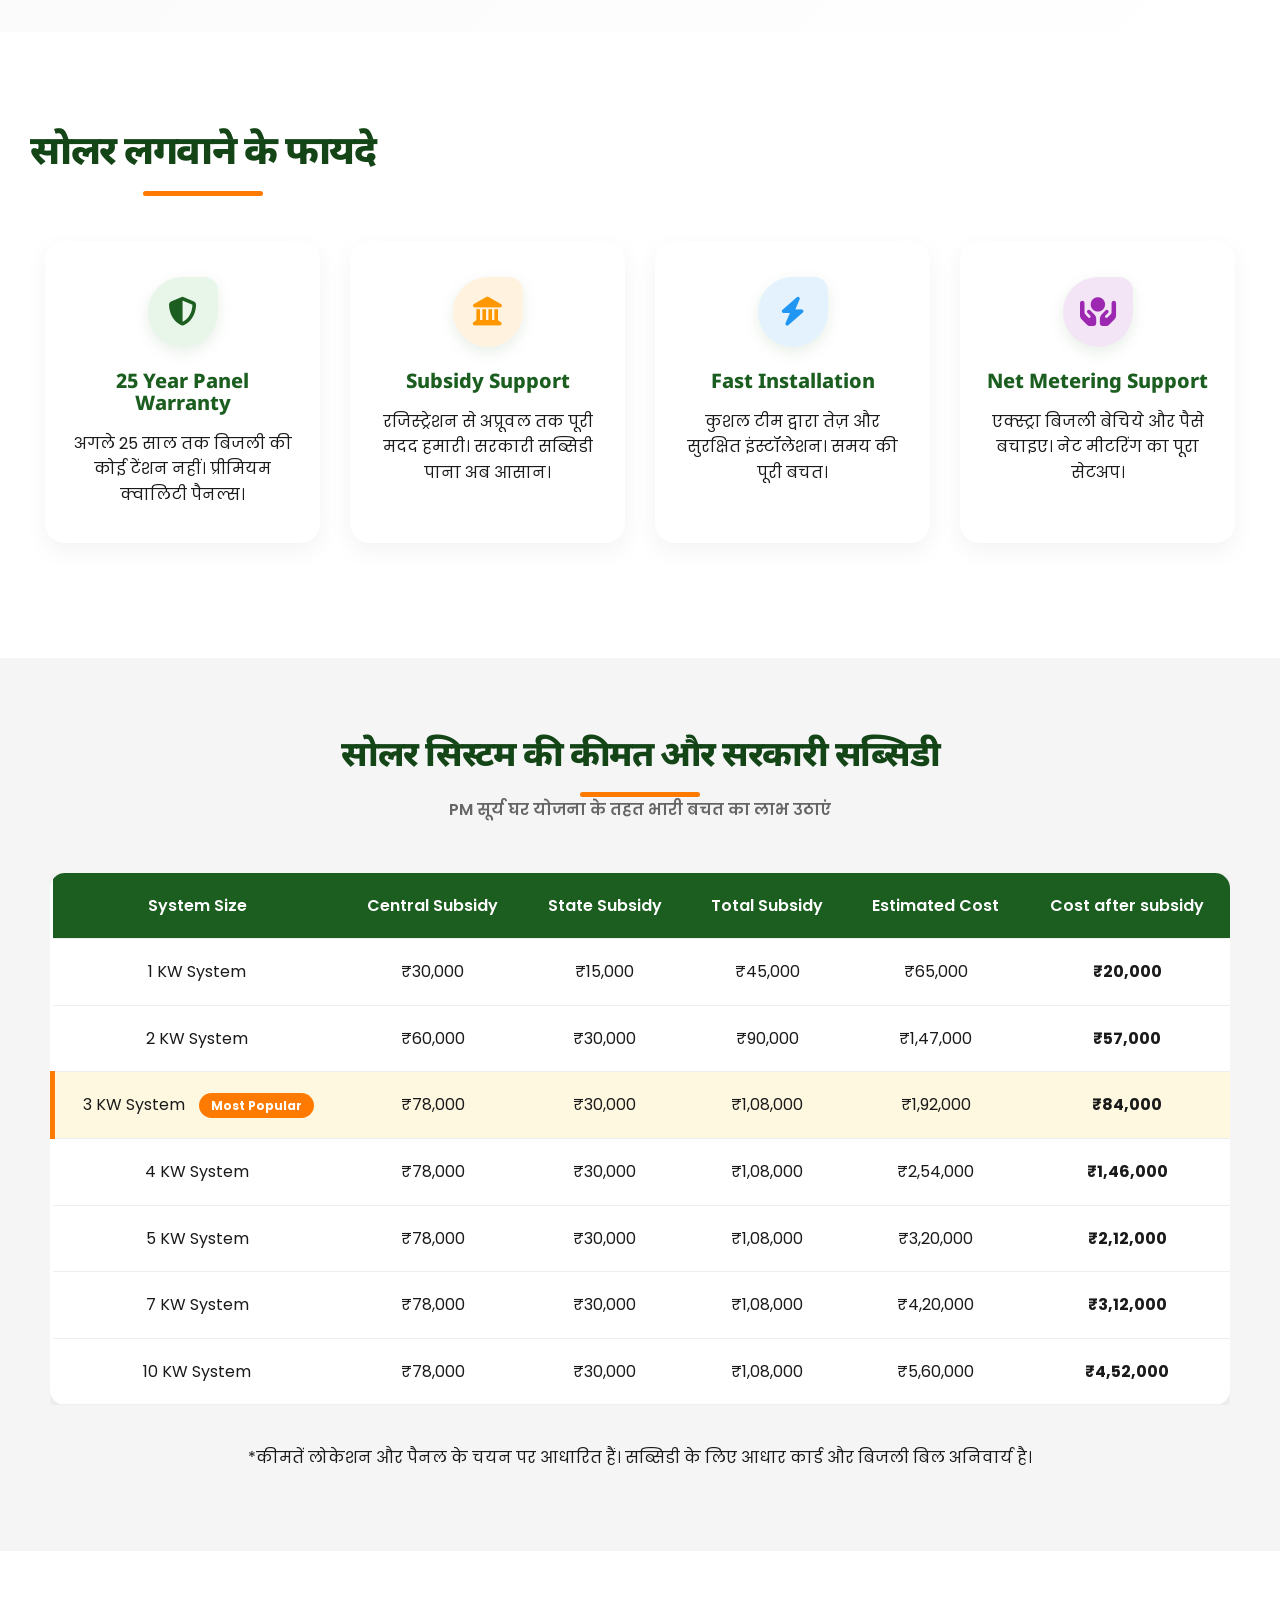
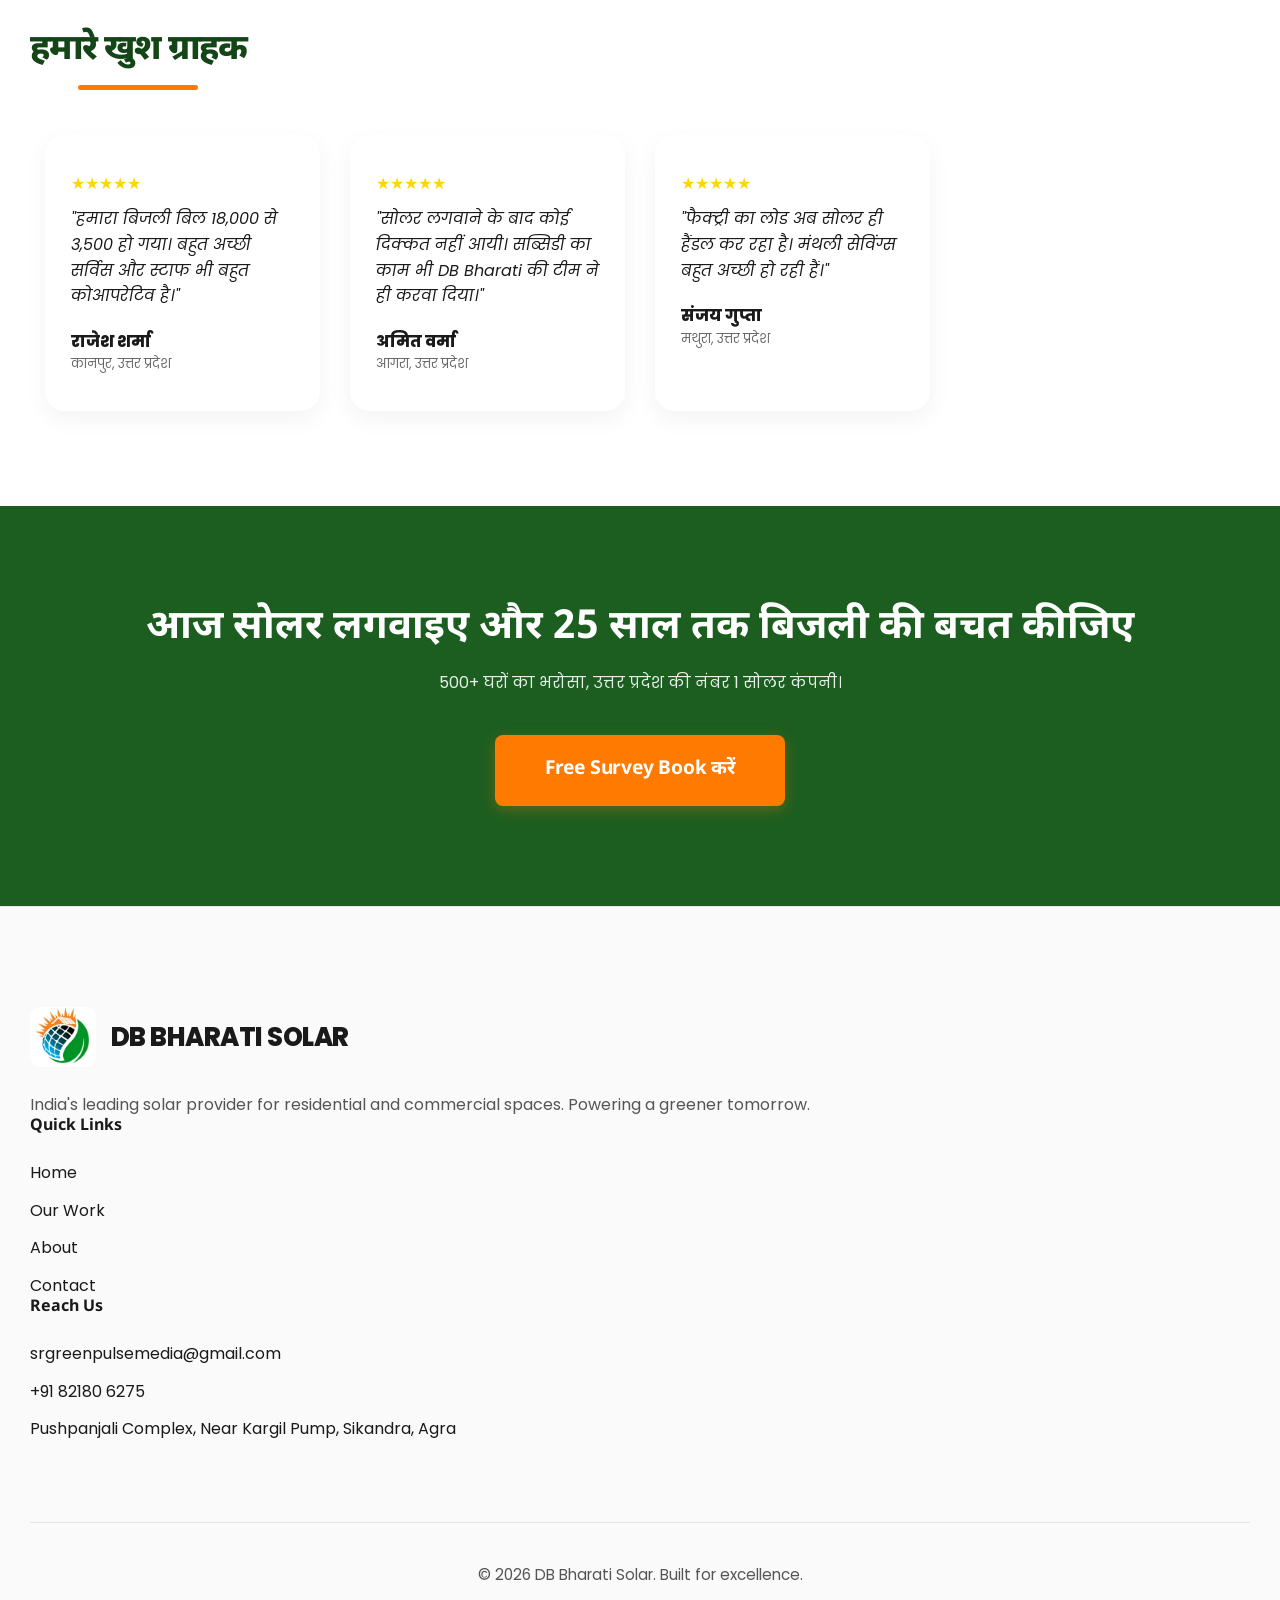
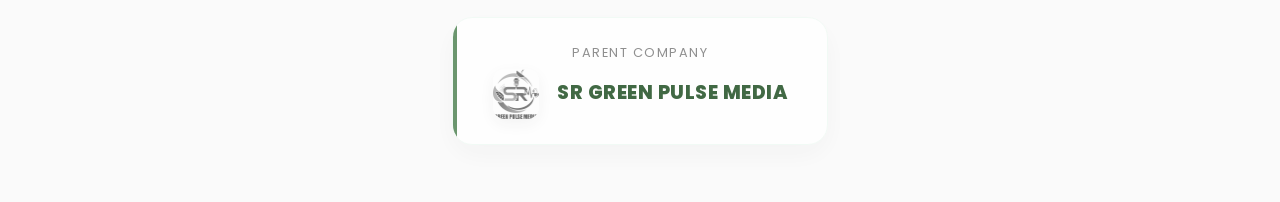
==== commit d48bc711: "v4" ====
--- a/index.html
+++ b/index.html
@@ -4,17 +4,151 @@
 <head>
     <meta charset="UTF-8">
     <meta name="viewport" content="width=device-width, initial-scale=1.0">
-    <title>DB Bharati Solar - Powering Homes with Clean Energy</title>
+    <title>DB Bharati Solar - Best Rooftop Solar Installation in Uttar Pradesh</title>
+    <meta name="description" content="DB Bharati Solar is the leading rooftop solar installation service in Uttar Pradesh. Save on electricity bills with government subsidy and expert solar solutions. Get a free site survey today!">
+    <meta name="keywords" content="solar installation Uttar Pradesh, rooftop solar UP, solar panel installation near me, free solar site survey, DB Bharati Solar, PM Surya Ghar Yojana">
+    <meta name="author" content="DB Bharati Solar">
+    <link rel="canonical" href="https://www.dbbharatisolar.com/index.html">
+    
+    <!-- Favicon -->
+    <link rel="icon" type="image/jpeg" href="assets/img/logo.jpg">
+
+    <!-- Open Graph / Facebook -->
+    <meta property="og:type" content="website">
+    <meta property="og:url" content="https://www.dbbharatisolar.com/">
+    <meta property="og:title" content="DB Bharati Solar - Best Rooftop Solar Installation in Uttar Pradesh">
+    <meta property="og:description" content="Leading rooftop solar installation service in Uttar Pradesh. Save on electricity bills with government subsidy.">
+    <meta property="og:image" content="https://www.dbbharatisolar.com/assets/img/logo.jpg">
+
+    <!-- Twitter -->
+    <meta property="twitter:card" content="summary_large_image">
+    <meta property="twitter:url" content="https://www.dbbharatisolar.com/">
+    <meta property="twitter:title" content="DB Bharati Solar - Best Rooftop Solar Installation in Uttar Pradesh">
+    <meta property="twitter:description" content="Leading rooftop solar installation service in Uttar Pradesh. Save on electricity bills with government subsidy.">
+    <meta property="twitter:image" content="https://www.dbbharatisolar.com/assets/img/logo.jpg">
+
     <link rel="stylesheet" href="assets/css/styles.css">
     <link rel="stylesheet" href="assets/css/redesign.css">
     <link rel="stylesheet" href="https://cdnjs.cloudflare.com/ajax/libs/font-awesome/6.5.1/css/all.min.css">
+    
+    <!-- Schema.org JSON-LD -->
+    <script type="application/ld+json">
+    {
+      "@context": "https://schema.org",
+      "@type": "LocalBusiness",
+      "name": "DB Bharati Solar",
+      "image": "https://www.dbbharatisolar.com/assets/img/logo.jpg",
+      "@id": "https://www.dbbharatisolar.com",
+      "url": "https://www.dbbharatisolar.com",
+      "telephone": "+91821806275",
+      "address": {
+        "@type": "PostalAddress",
+        "streetAddress": "Pushpanjali Complex, Near Kargil Pump, Sikandra",
+        "addressLocality": "Agra",
+        "addressRegion": "UP",
+        "postalCode": "282007",
+        "addressCountry": "IN"
+      },
+      "geo": {
+        "@type": "GeoCoordinates",
+        "latitude": 27.2152,
+        "longitude": 77.9312
+      },
+      "openingHoursSpecification": {
+        "@type": "OpeningHoursSpecification",
+        "dayOfWeek": [
+          "Monday",
+          "Tuesday",
+          "Wednesday",
+          "Thursday",
+          "Friday",
+          "Saturday"
+        ],
+        "opens": "09:00",
+        "closes": "18:00"
+      },
+      "sameAs": [
+        "https://www.facebook.com/dbbharatisolar",
+        "https://www.instagram.com/dbbharatisolar"
+      ]
+    }
+    </script>
+    <script type="application/ld+json">
+    {
+      "@context": "https://schema.org",
+      "@type": "Organization",
+      "name": "DB Bharati Solar",
+      "url": "https://www.dbbharatisolar.com",
+      "logo": "https://www.dbbharatisolar.com/assets/img/logo.jpg"
+    }
+    </script>
+    <script type="application/ld+json">
+    {
+      "@context": "https://schema.org",
+      "@type": "Service",
+      "serviceType": "Solar Panel Installation",
+      "provider": {
+        "@type": "LocalBusiness",
+        "name": "DB Bharati Solar"
+      },
+      "areaServed": {
+        "@type": "State",
+        "name": "Uttar Pradesh"
+      },
+      "hasOfferCatalog": {
+        "@type": "OfferCatalog",
+        "name": "Solar Services",
+        "itemListElement": [
+          {
+            "@type": "Offer",
+            "itemOffered": {
+              "@type": "Service",
+              "name": "Rooftop Solar Installation"
+            }
+          },
+          {
+            "@type": "Offer",
+            "itemOffered": {
+              "@type": "Service",
+              "name": "Free Solar Site Survey"
+            }
+          }
+        ]
+      }
+    }
+    </script>
+    <script type="application/ld+json">
+    {
+      "@context": "https://schema.org",
+      "@type": "WebSite",
+      "name": "DB Bharati Solar",
+      "url": "https://www.dbbharatisolar.com/",
+      "potentialAction": {
+        "@type": "SearchAction",
+        "target": "https://www.dbbharatisolar.com/work.html?q={search_term_string}",
+        "query-input": "required name=search_term_string"
+      }
+    }
+    </script>
+    <script type="application/ld+json">
+    {
+      "@context": "https://schema.org",
+      "@type": "BreadcrumbList",
+      "itemListElement": [{
+        "@type": "ListItem",
+        "position": 1,
+        "name": "Home",
+        "item": "https://www.dbbharatisolar.com/index.html"
+      }]
+    }
+    </script>
 </head>
 
 <body>
     <header>
         <div class="container nav-container">
             <a href="index.html" class="logo">
-                <img src="assets/img/logo.jpg" alt="Logo">
+                <img src="assets/img/logo.jpg" alt="DB Bharati Solar Logo - Rooftop Solar Uttar Pradesh" loading="lazy">
                 DB BHARATI SOLAR
             </a>
             <nav class="nav-links">
@@ -192,39 +326,39 @@
                 <div class="installations-scroll">
                     <!-- Photo 1 -->
                     <div class="installation-card">
-                        <img src="assets/img/customers/WhatsApp Image 2026-03-03 at 8.39.25 PM.jpeg" class="install-img" alt="Installation 1">
+                        <img src="assets/img/customers/WhatsApp Image 2026-03-03 at 8.39.25 PM.jpeg" class="install-img" alt="Direct Rooftop Solar Installation in Uttar Pradesh" loading="lazy">
                     </div>
                     <!-- Photo 2 -->
                     <div class="installation-card">
-                        <img src="assets/img/customers/WhatsApp Image 2026-03-03 at 8.39.26 PM.jpeg" class="install-img" alt="Installation 2">
+                        <img src="assets/img/customers/WhatsApp Image 2026-03-03 at 8.39.26 PM.jpeg" class="install-img" alt="Solar Panel Setup for Home in UP" loading="lazy">
                     </div>
                     <!-- Photo 3 -->
                     <div class="installation-card">
-                        <img src="assets/img/customers/WhatsApp Image 2026-03-03 at 8.40.16 PM.jpeg" class="install-img" alt="Installation 3">
+                        <img src="assets/img/customers/WhatsApp Image 2026-03-03 at 8.40.16 PM.jpeg" class="install-img" alt="Expert Solar Tech Installation" loading="lazy">
                     </div>
                     <!-- Photo 4 -->
                     <div class="installation-card">
-                        <img src="assets/img/customers/WhatsApp Image 2026-03-03 at 8.40.48 PM.jpeg" class="install-img" alt="Installation 4">
+                        <img src="assets/img/customers/WhatsApp Image 2026-03-03 at 8.40.48 PM.jpeg" class="install-img" alt="Quality Solar Panels DB Bharati Solar" loading="lazy">
                     </div>
                     <!-- New Customer Photo 1 -->
                     <div class="installation-card">
-                        <img src="assets/img/New folder/customer 1.jpeg" class="install-img" alt="Customer 1">
+                        <img src="assets/img/New folder/customer 1.jpeg" class="install-img" alt="Happy Solar Customer in Agra" loading="lazy">
                     </div>
                     <!-- New Customer Photo 2 -->
                     <div class="installation-card">
-                        <img src="assets/img/New folder/customer 2.jpeg" class="install-img" alt="Customer 2">
+                        <img src="assets/img/New folder/customer 2.jpeg" class="install-img" alt="Home Solar Installation Success" loading="lazy">
                     </div>
                     <!-- New Customer Photo 3 -->
                     <div class="installation-card">
-                        <img src="assets/img/New folder/customer 3.jpeg" class="install-img" alt="Customer 3">
+                        <img src="assets/img/New folder/customer 3.jpeg" class="install-img" alt="Residential Solar Power Uttar Pradesh" loading="lazy">
                     </div>
                     <!-- New Customer Photo 5 -->
                     <div class="installation-card">
-                        <img src="assets/img/New folder/customer 5.jpeg" class="install-img" alt="Customer 5">
+                        <img src="assets/img/New folder/customer 5.jpeg" class="install-img" alt="Solar Energy Savings for UP Homes" loading="lazy">
                     </div>
                     <!-- New Customer Photo 6 -->
                     <div class="installation-card">
-                        <img src="assets/img/New folder/customer 6.jpeg" class="install-img" alt="Customer 6">
+                        <img src="assets/img/New folder/customer 6.jpeg" class="install-img" alt="DB Bharati Solar Project Completion" loading="lazy">
                     </div>
                 </div>
             </div>
@@ -442,7 +576,7 @@
             <div class="footer-grid">
                 <div>
                     <div class="logo" style="margin-bottom: 25px;">
-                        <img src="assets/img/logo.jpg" alt="Logo">
+                        <img src="assets/img/logo.jpg" alt="DB Bharati Solar Footer Logo" loading="lazy">
                         DB BHARATI SOLAR
                     </div>
                     <p style="color: var(--text-muted);">India's leading solar provider for residential and commercial
@@ -453,7 +587,7 @@
                     <ul>
                         <li style="margin-bottom: 12px;"><a href="index.html">Home</a></li>
                         <li style="margin-bottom: 12px;"><a href="work.html">Our Work</a></li>
-                        <li style="margin-bottom: 12px;"><a href="about.html">About Us</a></li>
+                        <li style="margin-bottom: 12px;"><a href="about.html">About</a></li>
                         <li><a href="contact.html">Contact</a></li>
                     </ul>
                 </div>
@@ -473,7 +607,7 @@
                         style="font-size: 0.8rem; opacity: 0.6; text-transform: uppercase; letter-spacing: 1.5px; margin-bottom: 5px; display: block;">Parent
                         Company</span>
                     <div class="parent-logo" style="justify-content: center;">
-                        <img src="assets/img/sr green pulse (1).jpeg" alt="SR Green Pulse Media">
+                        <img src="assets/img/sr green pulse (1).jpeg" alt="SR Green Pulse Media - Parent Company of DB Bharati Solar" loading="lazy">
                         <span>SR GREEN PULSE MEDIA</span>
                     </div>
                 </div>
@@ -485,7 +619,7 @@
         <i class="fas fa-phone"></i>
     </a>
     <a href="https://wa.me/918445911649" class="whatsapp-float" target="_blank">
-        <img src="https://upload.wikimedia.org/wikipedia/commons/6/6b/WhatsApp.svg" alt="WhatsApp" width="35">
+        <img src="https://upload.wikimedia.org/wikipedia/commons/6/6b/WhatsApp.svg" alt="Contact DB Bharati Solar on WhatsApp" width="35" loading="lazy">
     </a>
 
     <script src="assets/js/config.js"></script>
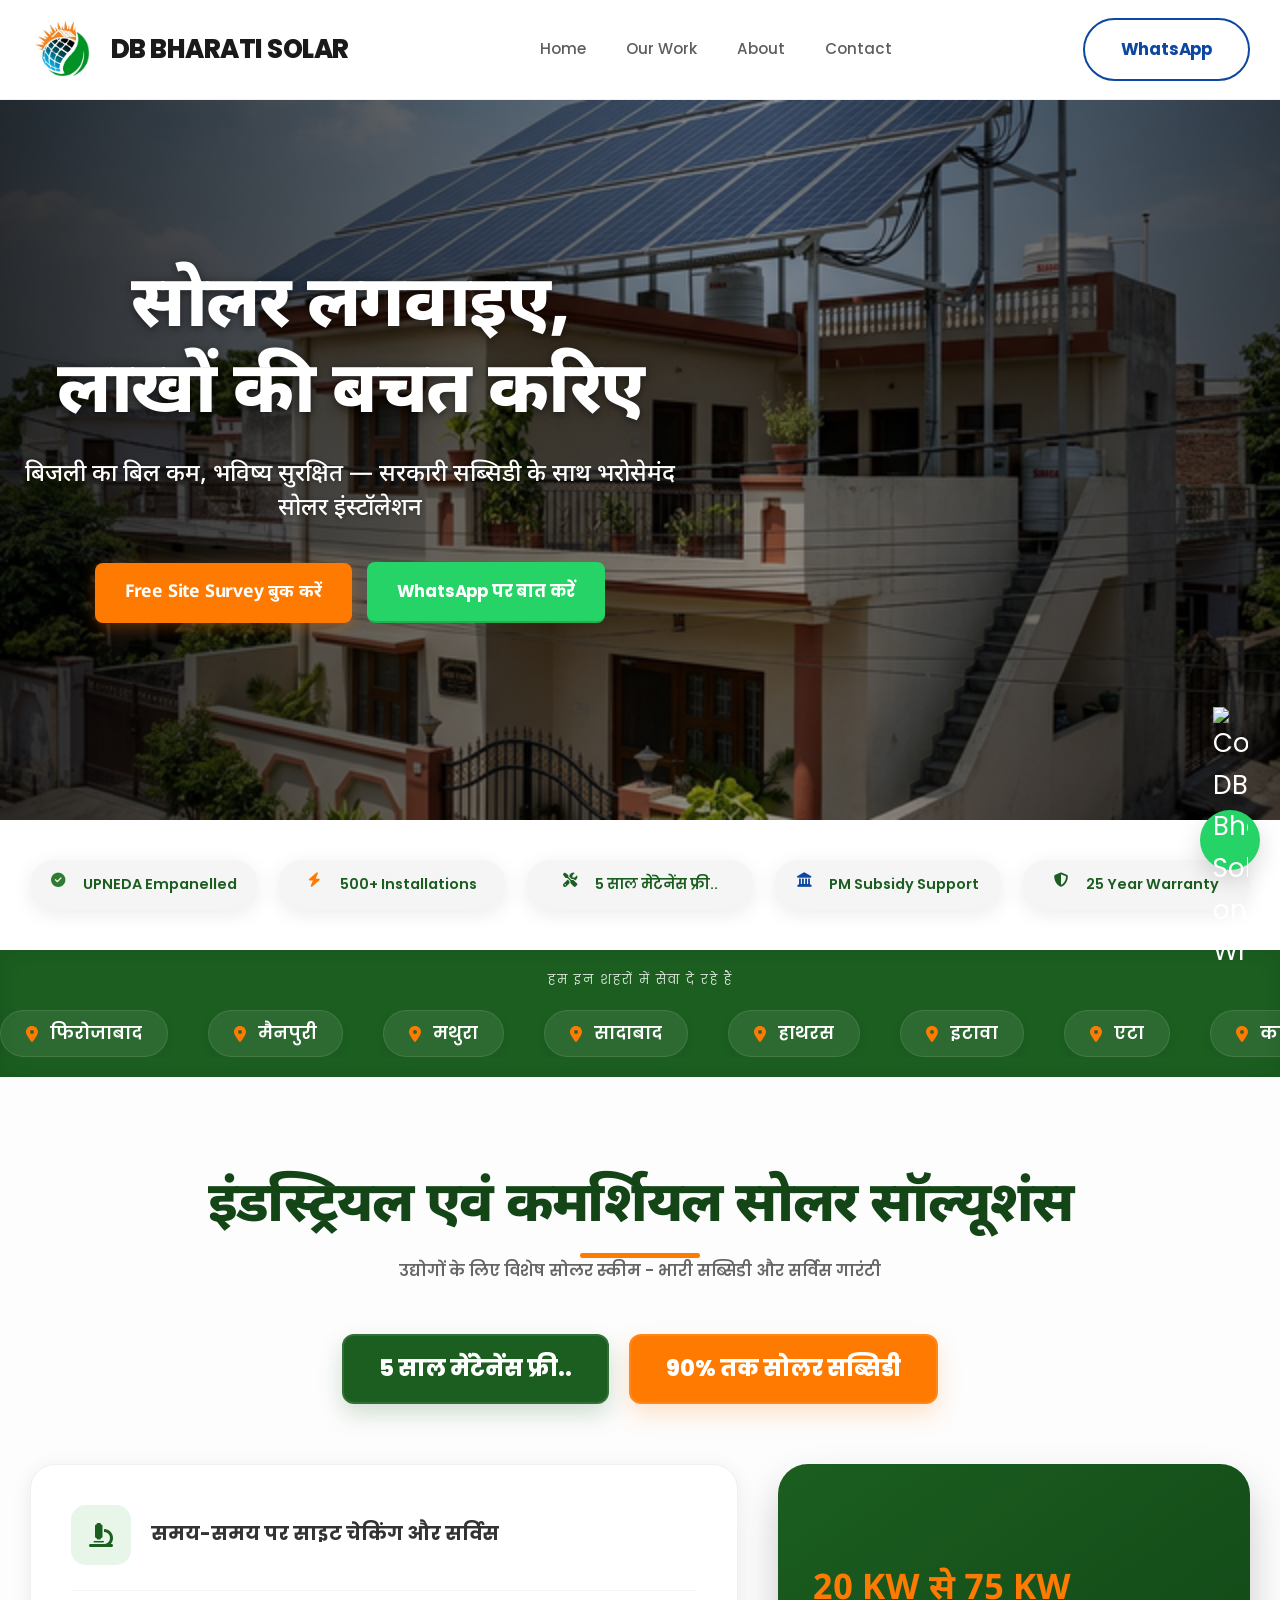
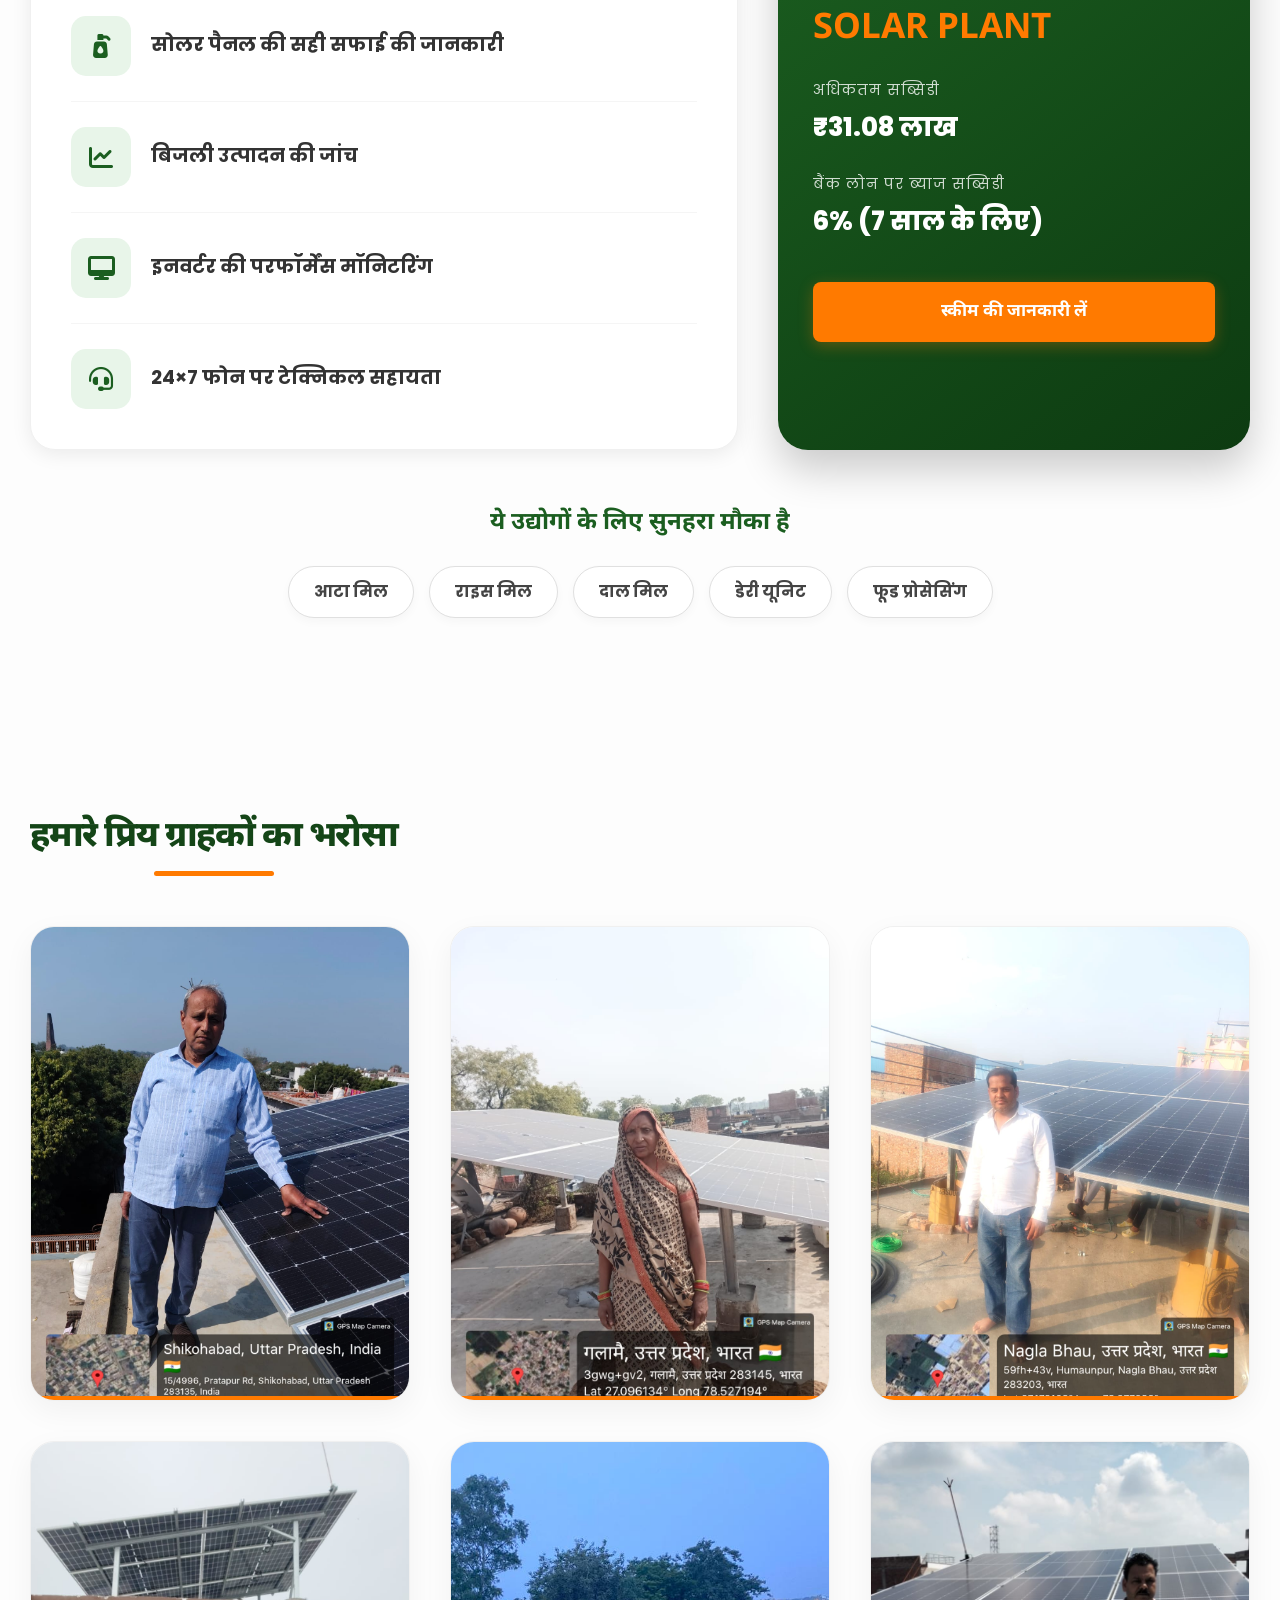
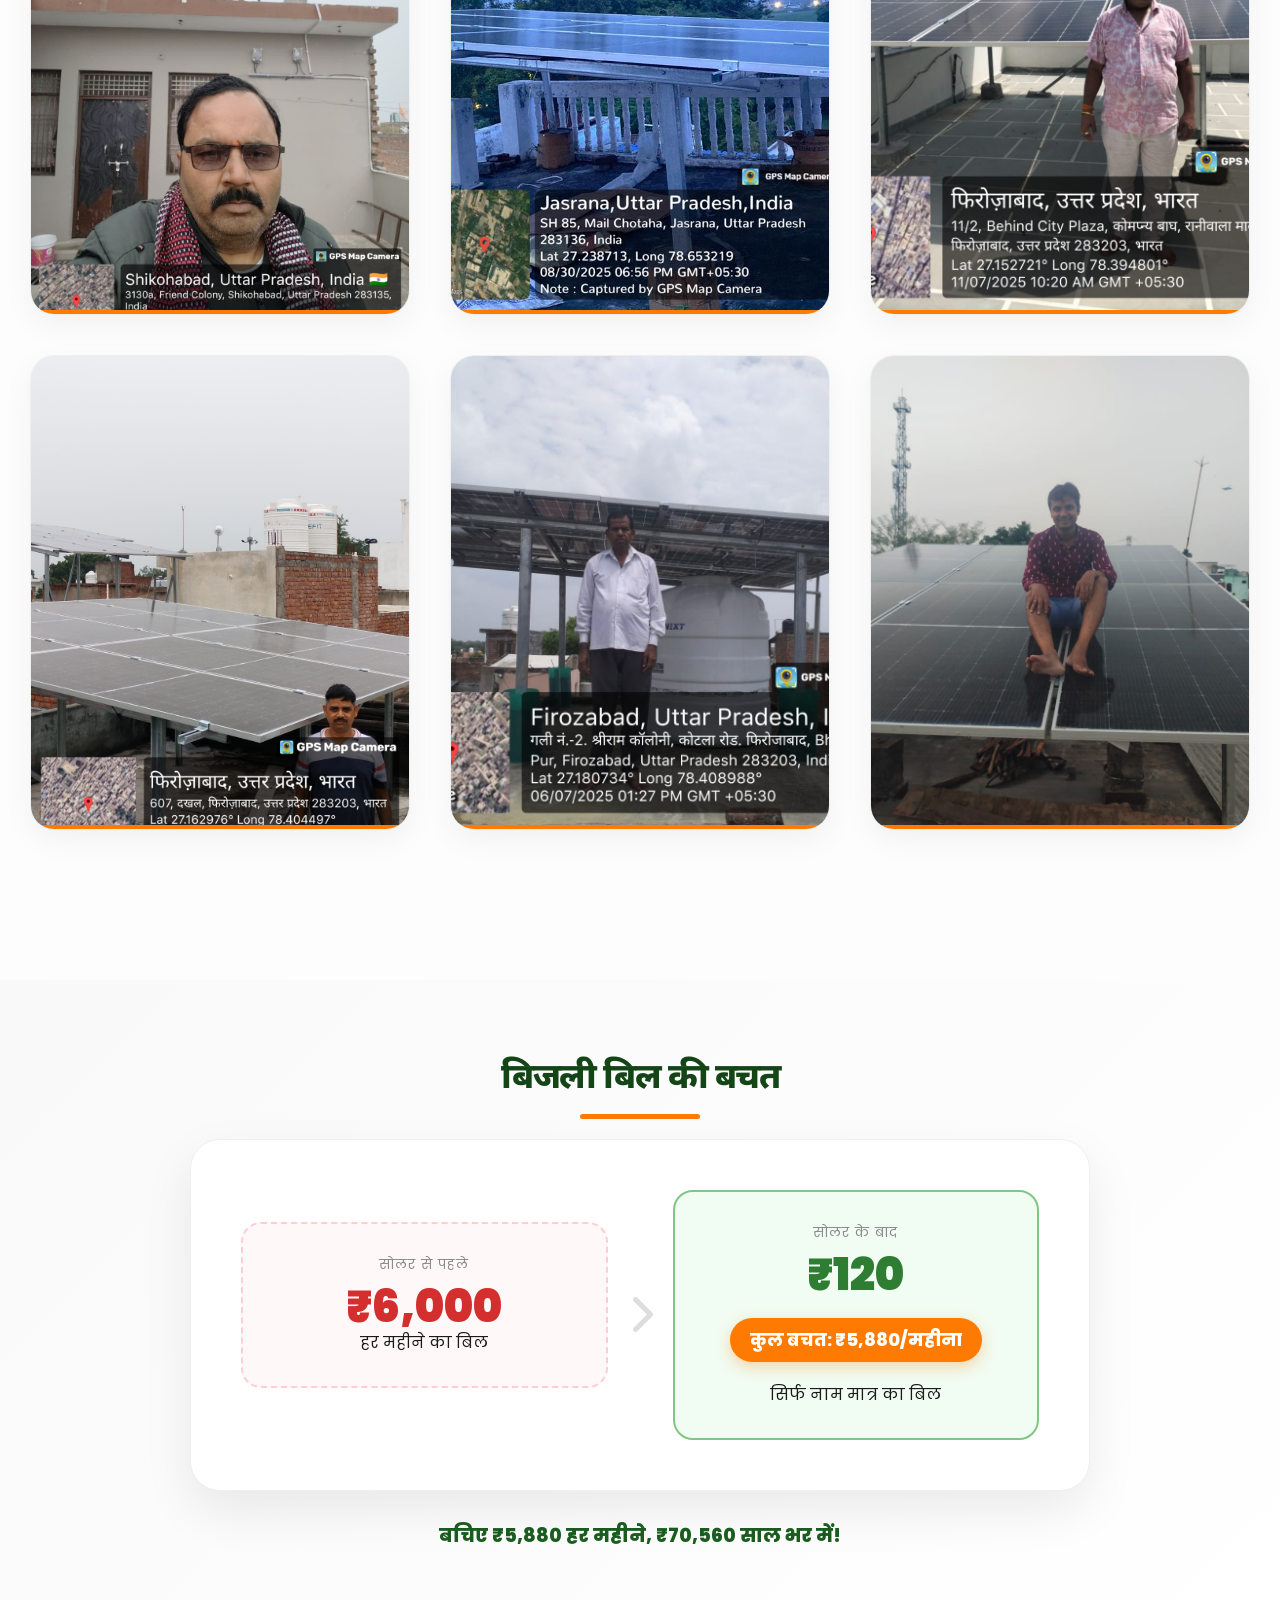
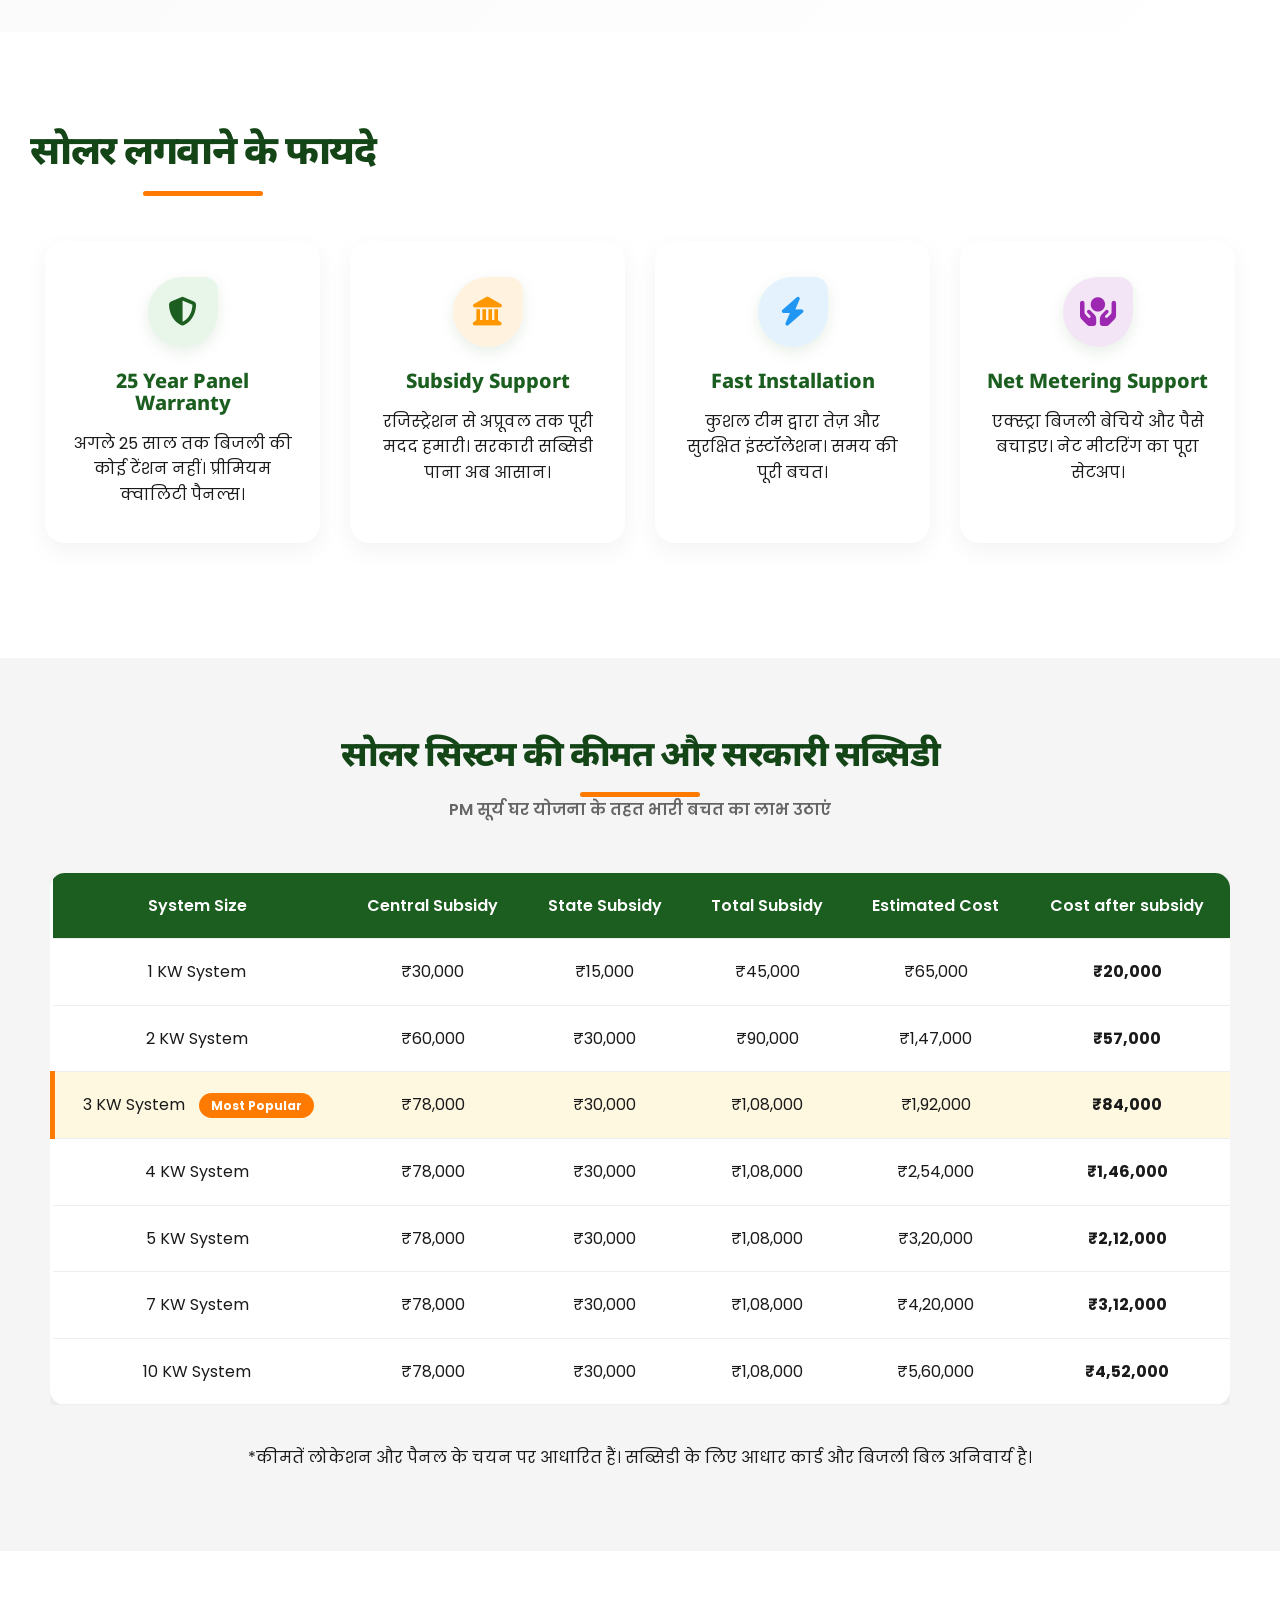
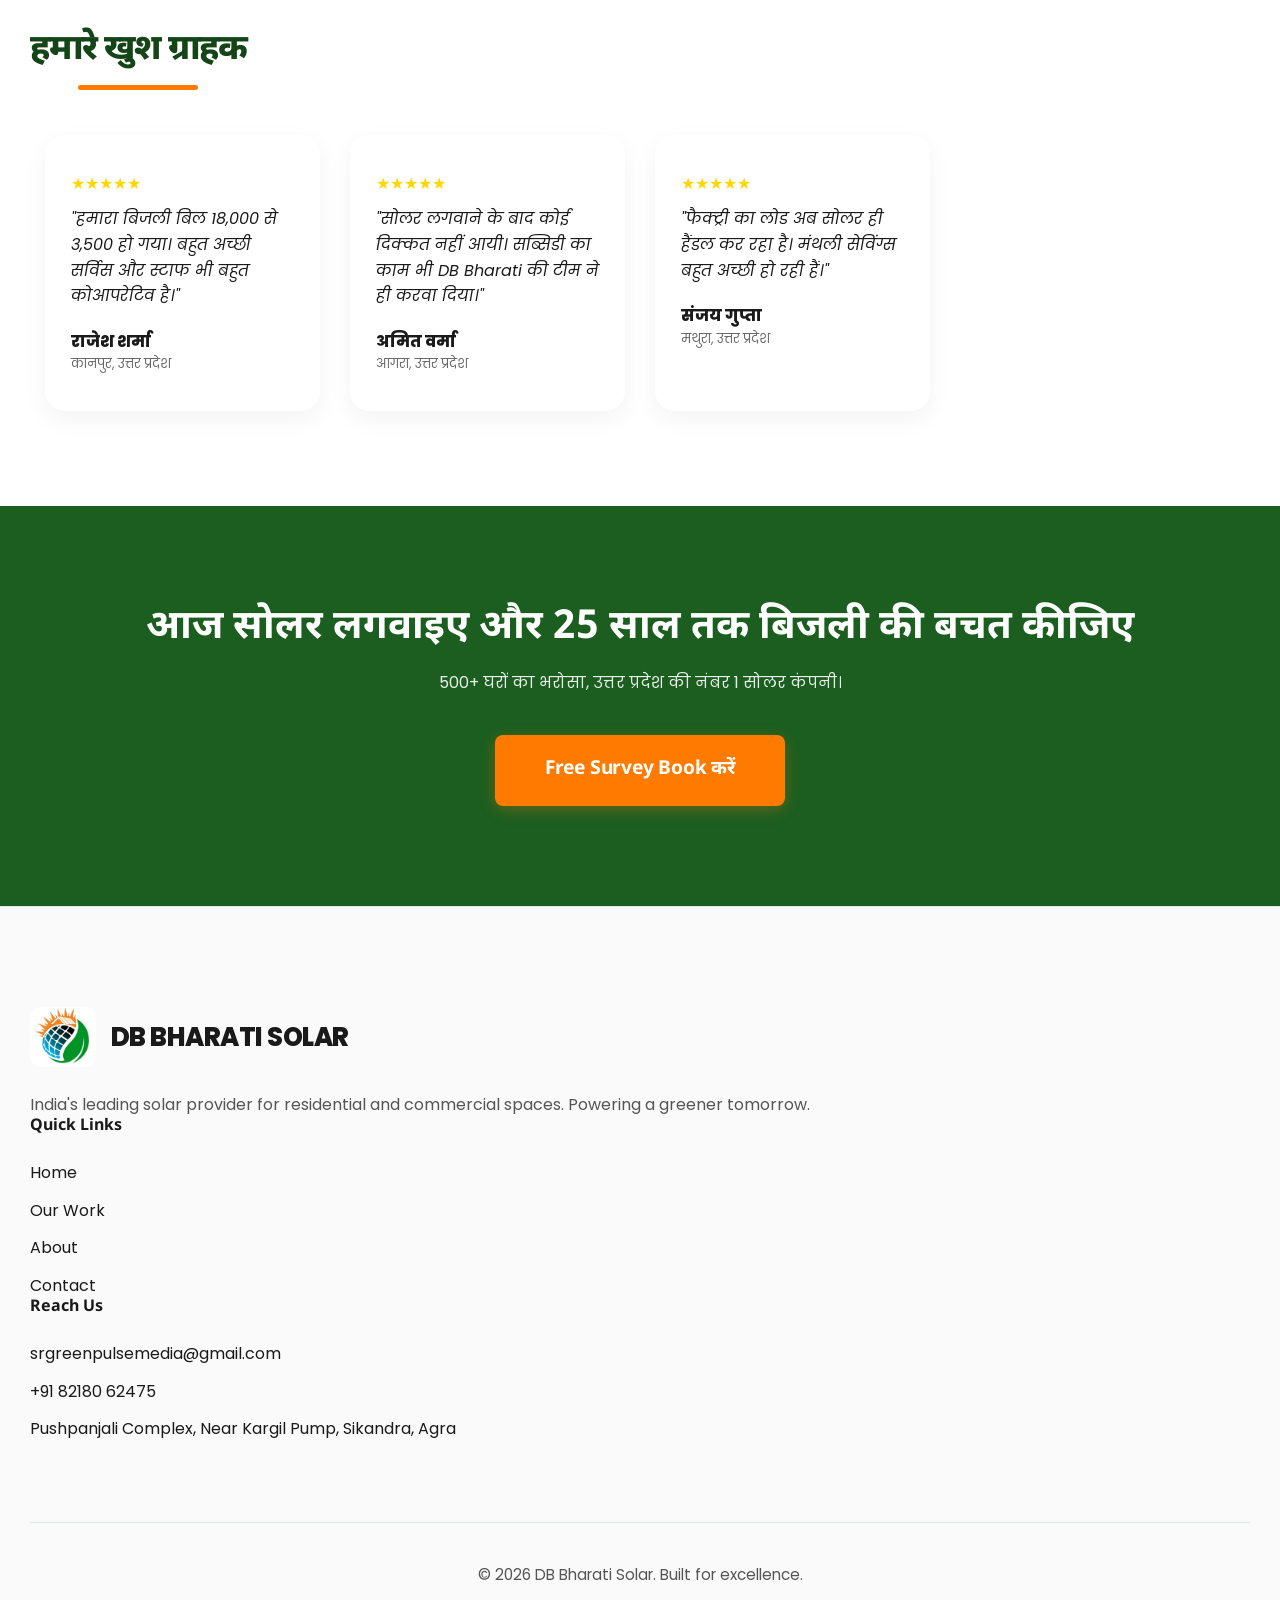
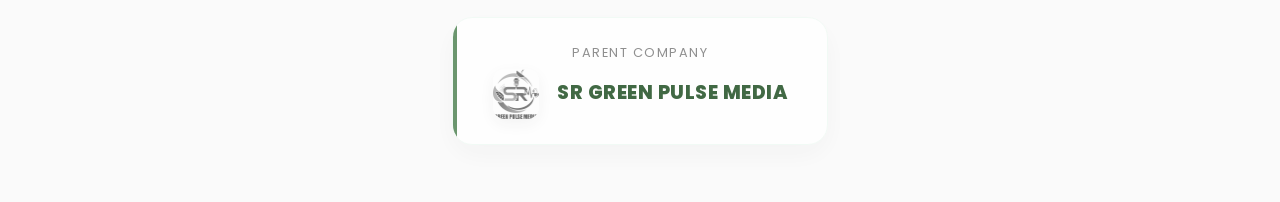
==== commit b6d65b9b: "v5" ====
--- a/index.html
+++ b/index.html
@@ -5,11 +5,13 @@
     <meta charset="UTF-8">
     <meta name="viewport" content="width=device-width, initial-scale=1.0">
     <title>DB Bharati Solar - Best Rooftop Solar Installation in Uttar Pradesh</title>
-    <meta name="description" content="DB Bharati Solar is the leading rooftop solar installation service in Uttar Pradesh. Save on electricity bills with government subsidy and expert solar solutions. Get a free site survey today!">
-    <meta name="keywords" content="solar installation Uttar Pradesh, rooftop solar UP, solar panel installation near me, free solar site survey, DB Bharati Solar, PM Surya Ghar Yojana">
+    <meta name="description"
+        content="DB Bharati Solar is the leading rooftop solar installation service in Uttar Pradesh. Save on electricity bills with government subsidy and expert solar solutions. Get a free site survey today!">
+    <meta name="keywords"
+        content="solar installation Uttar Pradesh, rooftop solar UP, solar panel installation near me, free solar site survey, DB Bharati Solar, PM Surya Ghar Yojana">
     <meta name="author" content="DB Bharati Solar">
     <link rel="canonical" href="https://www.dbbharatisolar.com/index.html">
-    
+
     <!-- Favicon -->
     <link rel="icon" type="image/jpeg" href="assets/img/logo.jpg">
 
@@ -17,20 +19,22 @@
     <meta property="og:type" content="website">
     <meta property="og:url" content="https://www.dbbharatisolar.com/">
     <meta property="og:title" content="DB Bharati Solar - Best Rooftop Solar Installation in Uttar Pradesh">
-    <meta property="og:description" content="Leading rooftop solar installation service in Uttar Pradesh. Save on electricity bills with government subsidy.">
+    <meta property="og:description"
+        content="Leading rooftop solar installation service in Uttar Pradesh. Save on electricity bills with government subsidy.">
     <meta property="og:image" content="https://www.dbbharatisolar.com/assets/img/logo.jpg">
 
     <!-- Twitter -->
     <meta property="twitter:card" content="summary_large_image">
     <meta property="twitter:url" content="https://www.dbbharatisolar.com/">
     <meta property="twitter:title" content="DB Bharati Solar - Best Rooftop Solar Installation in Uttar Pradesh">
-    <meta property="twitter:description" content="Leading rooftop solar installation service in Uttar Pradesh. Save on electricity bills with government subsidy.">
+    <meta property="twitter:description"
+        content="Leading rooftop solar installation service in Uttar Pradesh. Save on electricity bills with government subsidy.">
     <meta property="twitter:image" content="https://www.dbbharatisolar.com/assets/img/logo.jpg">
 
     <link rel="stylesheet" href="assets/css/styles.css">
     <link rel="stylesheet" href="assets/css/redesign.css">
     <link rel="stylesheet" href="https://cdnjs.cloudflare.com/ajax/libs/font-awesome/6.5.1/css/all.min.css">
-    
+
     <!-- Schema.org JSON-LD -->
     <script type="application/ld+json">
     {
@@ -188,19 +192,24 @@
             <div class="container">
                 <div class="trust-row">
                     <div class="trust-badge">
-                        <span class="trust-badge-text"><i class="fas fa-check-circle" style="color: #2e7d32;"></i> UPNEDA Empanelled</span>
+                        <span class="trust-badge-text"><i class="fas fa-check-circle" style="color: #2e7d32;"></i>
+                            UPNEDA Empanelled</span>
                     </div>
                     <div class="trust-badge">
-                        <span class="trust-badge-text"><i class="fas fa-bolt" style="color: #FF7A00;"></i> 500+ Installations</span>
+                        <span class="trust-badge-text"><i class="fas fa-bolt" style="color: #FF7A00;"></i> 500+
+                            Installations</span>
                     </div>
                     <div class="trust-badge">
-                        <span class="trust-badge-text"><i class="fas fa-tools" style="color: #1B5E20;"></i> 5 साल मेंटेनेंस फ्री..</span>
+                        <span class="trust-badge-text"><i class="fas fa-tools" style="color: #1B5E20;"></i> 5 साल
+                            मेंटेनेंस फ्री..</span>
                     </div>
                     <div class="trust-badge">
-                        <span class="trust-badge-text"><i class="fas fa-landmark" style="color: #0D47A1;"></i> PM Subsidy Support</span>
+                        <span class="trust-badge-text"><i class="fas fa-landmark" style="color: #0D47A1;"></i> PM
+                            Subsidy Support</span>
                     </div>
                     <div class="trust-badge">
-                        <span class="trust-badge-text"><i class="fas fa-shield-alt" style="color: #1B5E20;"></i> 25 Year Warranty</span>
+                        <span class="trust-badge-text"><i class="fas fa-shield-alt" style="color: #1B5E20;"></i> 25 Year
+                            Warranty</span>
                     </div>
                 </div>
             </div>
@@ -252,7 +261,8 @@
         <section class="industrial-section reveal">
             <div class="container text-center" style="margin-bottom: 50px;">
                 <h2 class="section-title">इंडस्ट्रियल एवं कमर्शियल सोलर सॉल्यूशंस</h2>
-                <p style="font-weight: 600; color: #666;">उद्योगों के लिए विशेष सोलर स्कीम - भारी सब्सिडी और सर्विस गारंटी</p>
+                <p style="font-weight: 600; color: #666;">उद्योगों के लिए विशेष सोलर स्कीम - भारी सब्सिडी और सर्विस
+                    गारंटी</p>
             </div>
 
             <div class="container">
@@ -290,7 +300,7 @@
                     <!-- Scheme Details -->
                     <div class="scheme-card">
                         <h3>20 KW से 75 KW <br>SOLAR PLANT</h3>
-                        
+
                         <div class="scheme-row">
                             <span class="scheme-label">अधिकतम सब्सिडी</span>
                             <span class="scheme-value">₹31.08 लाख</span>
@@ -301,7 +311,8 @@
                             <span class="scheme-value">6% (7 साल के लिए)</span>
                         </div>
 
-                        <a href="contact.html" class="btn btn-hero-primary" style="text-align: center;">स्कीम की जानकारी लें</a>
+                        <a href="contact.html" class="btn btn-hero-primary" style="text-align: center;">स्कीम की जानकारी
+                            लें</a>
                     </div>
                 </div>
 
@@ -322,43 +333,53 @@
         <!-- Real Installations Section -->
         <section class="installations-section">
             <div class="container">
-                <h2 class="section-title text-center" style="font-size: 2.2rem; margin-bottom: 20px;">हमारे प्रिय ग्राहकों का भरोसा</h2>
+                <h2 class="section-title text-center" style="font-size: 2.2rem; margin-bottom: 20px;">हमारे प्रिय
+                    ग्राहकों का भरोसा</h2>
                 <div class="installations-scroll">
                     <!-- Photo 1 -->
                     <div class="installation-card">
-                        <img src="assets/img/customers/WhatsApp Image 2026-03-03 at 8.39.25 PM.jpeg" class="install-img" alt="Direct Rooftop Solar Installation in Uttar Pradesh" loading="lazy">
+                        <img src="assets/img/customers/WhatsApp Image 2026-03-03 at 8.39.25 PM.jpeg" class="install-img"
+                            alt="Direct Rooftop Solar Installation in Uttar Pradesh" loading="lazy">
                     </div>
                     <!-- Photo 2 -->
                     <div class="installation-card">
-                        <img src="assets/img/customers/WhatsApp Image 2026-03-03 at 8.39.26 PM.jpeg" class="install-img" alt="Solar Panel Setup for Home in UP" loading="lazy">
+                        <img src="assets/img/customers/WhatsApp Image 2026-03-03 at 8.39.26 PM.jpeg" class="install-img"
+                            alt="Solar Panel Setup for Home in UP" loading="lazy">
                     </div>
                     <!-- Photo 3 -->
                     <div class="installation-card">
-                        <img src="assets/img/customers/WhatsApp Image 2026-03-03 at 8.40.16 PM.jpeg" class="install-img" alt="Expert Solar Tech Installation" loading="lazy">
+                        <img src="assets/img/customers/WhatsApp Image 2026-03-03 at 8.40.16 PM.jpeg" class="install-img"
+                            alt="Expert Solar Tech Installation" loading="lazy">
                     </div>
                     <!-- Photo 4 -->
                     <div class="installation-card">
-                        <img src="assets/img/customers/WhatsApp Image 2026-03-03 at 8.40.48 PM.jpeg" class="install-img" alt="Quality Solar Panels DB Bharati Solar" loading="lazy">
+                        <img src="assets/img/customers/WhatsApp Image 2026-03-03 at 8.40.48 PM.jpeg" class="install-img"
+                            alt="Quality Solar Panels DB Bharati Solar" loading="lazy">
                     </div>
                     <!-- New Customer Photo 1 -->
                     <div class="installation-card">
-                        <img src="assets/img/New folder/customer 1.jpeg" class="install-img" alt="Happy Solar Customer in Agra" loading="lazy">
+                        <img src="assets/img/New folder/customer 1.jpeg" class="install-img"
+                            alt="Happy Solar Customer in Agra" loading="lazy">
                     </div>
                     <!-- New Customer Photo 2 -->
                     <div class="installation-card">
-                        <img src="assets/img/New folder/customer 2.jpeg" class="install-img" alt="Home Solar Installation Success" loading="lazy">
+                        <img src="assets/img/New folder/customer 2.jpeg" class="install-img"
+                            alt="Home Solar Installation Success" loading="lazy">
                     </div>
                     <!-- New Customer Photo 3 -->
                     <div class="installation-card">
-                        <img src="assets/img/New folder/customer 3.jpeg" class="install-img" alt="Residential Solar Power Uttar Pradesh" loading="lazy">
+                        <img src="assets/img/New folder/customer 3.jpeg" class="install-img"
+                            alt="Residential Solar Power Uttar Pradesh" loading="lazy">
                     </div>
                     <!-- New Customer Photo 5 -->
                     <div class="installation-card">
-                        <img src="assets/img/New folder/customer 5.jpeg" class="install-img" alt="Solar Energy Savings for UP Homes" loading="lazy">
+                        <img src="assets/img/New folder/customer 5.jpeg" class="install-img"
+                            alt="Solar Energy Savings for UP Homes" loading="lazy">
                     </div>
                     <!-- New Customer Photo 6 -->
                     <div class="installation-card">
-                        <img src="assets/img/New folder/customer 6.jpeg" class="install-img" alt="DB Bharati Solar Project Completion" loading="lazy">
+                        <img src="assets/img/New folder/customer 6.jpeg" class="install-img"
+                            alt="DB Bharati Solar Project Completion" loading="lazy">
                     </div>
                 </div>
             </div>
@@ -367,18 +388,19 @@
         <!-- Savings Comparison -->
         <section class="savings-section reveal">
             <div class="container">
-                <h2 class="section-title text-center" style="font-size: 2.2rem; margin-bottom: 40px;">बिजली बिल की बचत</h2>
+                <h2 class="section-title text-center" style="font-size: 2.2rem; margin-bottom: 40px;">बिजली बिल की बचत
+                </h2>
                 <div class="savings-card">
                     <div class="bill-box before-solar">
                         <span class="bill-label">सोलर से पहले</span>
                         <div class="bill-amount">₹6,000</div>
                         <p>हर महीने का बिल</p>
                     </div>
-                    
+
                     <div class="mobile-only text-center">
                         <div class="savings-badge">बचत: ₹5,880/महीना</div>
                     </div>
-                    
+
                     <div class="desktop-only text-center" style="font-size: 2.5rem; color: #ddd;">
                         <i class="fas fa-chevron-right"></i>
                     </div>
@@ -397,7 +419,8 @@
         <!-- Benefits Section -->
         <section class="benefits-section reveal" style="padding: 100px 0; background: #fff;">
             <div class="container">
-                <h2 class="section-title text-center" style="font-size: 2.5rem; margin-bottom: 50px;">सोलर लगवाने के फायदे</h2>
+                <h2 class="section-title text-center" style="font-size: 2.5rem; margin-bottom: 50px;">सोलर लगवाने के
+                    फायदे</h2>
                 <div class="benefits-grid">
                     <div class="benefit-card">
                         <div class="benefit-icon-wrapper">
@@ -456,13 +479,63 @@
                             </tr>
                         </thead>
                         <tbody>
-                            <tr><td>1 KW System</td><td>₹30,000</td><td>₹15,000</td><td>₹45,000</td><td>₹65,000</td><td><strong>₹20,000</strong></td></tr>
-                            <tr><td>2 KW System</td><td>₹60,000</td><td>₹30,000</td><td>₹90,000</td><td>₹1,47,000</td><td><strong>₹57,000</strong></td></tr>
-                            <tr class="popular-row"><td>3 KW System <span class="pop-badge" style="position:static; margin-left:10px;">Most Popular</span></td><td>₹78,000</td><td>₹30,000</td><td>₹1,08,000</td><td>₹1,92,000</td><td><strong>₹84,000</strong></td></tr>
-                            <tr><td>4 KW System</td><td>₹78,000</td><td>₹30,000</td><td>₹1,08,000</td><td>₹2,54,000</td><td><strong>₹1,46,000</strong></td></tr>
-                            <tr><td>5 KW System</td><td>₹78,000</td><td>₹30,000</td><td>₹1,08,000</td><td>₹3,20,000</td><td><strong>₹2,12,000</strong></td></tr>
-                            <tr><td>7 KW System</td><td>₹78,000</td><td>₹30,000</td><td>₹1,08,000</td><td>₹4,20,000</td><td><strong>₹3,12,000</strong></td></tr>
-                            <tr><td>10 KW System</td><td>₹78,000</td><td>₹30,000</td><td>₹1,08,000</td><td>₹5,60,000</td><td><strong>₹4,52,000</strong></td></tr>
+                            <tr>
+                                <td>1 KW System</td>
+                                <td>₹30,000</td>
+                                <td>₹15,000</td>
+                                <td>₹45,000</td>
+                                <td>₹65,000</td>
+                                <td><strong>₹20,000</strong></td>
+                            </tr>
+                            <tr>
+                                <td>2 KW System</td>
+                                <td>₹60,000</td>
+                                <td>₹30,000</td>
+                                <td>₹90,000</td>
+                                <td>₹1,47,000</td>
+                                <td><strong>₹57,000</strong></td>
+                            </tr>
+                            <tr class="popular-row">
+                                <td>3 KW System <span class="pop-badge" style="position:static; margin-left:10px;">Most
+                                        Popular</span></td>
+                                <td>₹78,000</td>
+                                <td>₹30,000</td>
+                                <td>₹1,08,000</td>
+                                <td>₹1,92,000</td>
+                                <td><strong>₹84,000</strong></td>
+                            </tr>
+                            <tr>
+                                <td>4 KW System</td>
+                                <td>₹78,000</td>
+                                <td>₹30,000</td>
+                                <td>₹1,08,000</td>
+                                <td>₹2,54,000</td>
+                                <td><strong>₹1,46,000</strong></td>
+                            </tr>
+                            <tr>
+                                <td>5 KW System</td>
+                                <td>₹78,000</td>
+                                <td>₹30,000</td>
+                                <td>₹1,08,000</td>
+                                <td>₹3,20,000</td>
+                                <td><strong>₹2,12,000</strong></td>
+                            </tr>
+                            <tr>
+                                <td>7 KW System</td>
+                                <td>₹78,000</td>
+                                <td>₹30,000</td>
+                                <td>₹1,08,000</td>
+                                <td>₹4,20,000</td>
+                                <td><strong>₹3,12,000</strong></td>
+                            </tr>
+                            <tr>
+                                <td>10 KW System</td>
+                                <td>₹78,000</td>
+                                <td>₹30,000</td>
+                                <td>₹1,08,000</td>
+                                <td>₹5,60,000</td>
+                                <td><strong>₹4,52,000</strong></td>
+                            </tr>
                         </tbody>
                     </table>
                 </div>
@@ -503,7 +576,8 @@
                             <span class="bill-label">Cost after subsidy</span>
                             <span class="pay-amount">₹84,000</span>
                         </div>
-                        <a href="contact.html" class="btn btn-hero-primary" style="margin-top: 15px; width: 100%; text-align: center;">Free Survey बुक करें</a>
+                        <a href="contact.html" class="btn btn-hero-primary"
+                            style="margin-top: 15px; width: 100%; text-align: center;">Free Survey बुक करें</a>
                     </div>
                     <!-- 5KW -->
                     <div class="price-card">
@@ -523,31 +597,36 @@
                         </div>
                     </div>
                 </div>
-                
-                <p class="text-center" style="margin-top: 40px;">*कीमतें लोकेशन और पैनल के चयन पर आधारित हैं। सब्सिडी के लिए आधार कार्ड और बिजली बिल अनिवार्य है।</p>
+
+                <p class="text-center" style="margin-top: 40px;">*कीमतें लोकेशन और पैनल के चयन पर आधारित हैं। सब्सिडी के
+                    लिए आधार कार्ड और बिजली बिल अनिवार्य है।</p>
             </div>
         </section>
 
         <!-- Testimonials -->
         <section style="padding: 80px 0; background: #fff;">
             <div class="container">
-                <h2 class="section-title text-center" style="font-size: 2.2rem; margin-bottom: 50px;">हमारे खुश ग्राहक</h2>
+                <h2 class="section-title text-center" style="font-size: 2.2rem; margin-bottom: 50px;">हमारे खुश ग्राहक
+                </h2>
                 <div class="benefits-grid">
                     <div class="benefit-card text-left" style="text-align: left;">
                         <div style="display: flex; gap: 5px; color: gold; margin-bottom: 10px;">★★★★★</div>
-                        <p style="font-style: italic; margin-bottom: 20px;">"हमारा बिजली बिल 18,000 से 3,500 हो गया। बहुत अच्छी सर्विस और स्टाफ भी बहुत कोआपरेटिव है।"</p>
+                        <p style="font-style: italic; margin-bottom: 20px;">"हमारा बिजली बिल 18,000 से 3,500 हो गया।
+                            बहुत अच्छी सर्विस और स्टाफ भी बहुत कोआपरेटिव है।"</p>
                         <div style="font-weight: 800;">राजेश शर्मा</div>
                         <div style="font-size: 0.8rem; color: #666;">कानपुर, उत्तर प्रदेश</div>
                     </div>
                     <div class="benefit-card text-left" style="text-align: left;">
                         <div style="display: flex; gap: 5px; color: gold; margin-bottom: 10px;">★★★★★</div>
-                        <p style="font-style: italic; margin-bottom: 20px;">"सोलर लगवाने के बाद कोई दिक्कत नहीं आयी। सब्सिडी का काम भी DB Bharati की टीम ने ही करवा दिया।"</p>
+                        <p style="font-style: italic; margin-bottom: 20px;">"सोलर लगवाने के बाद कोई दिक्कत नहीं आयी।
+                            सब्सिडी का काम भी DB Bharati की टीम ने ही करवा दिया।"</p>
                         <div style="font-weight: 800;">अमित वर्मा</div>
                         <div style="font-size: 0.8rem; color: #666;">आगरा, उत्तर प्रदेश</div>
                     </div>
                     <div class="benefit-card text-left" style="text-align: left;">
                         <div style="display: flex; gap: 5px; color: gold; margin-bottom: 10px;">★★★★★</div>
-                        <p style="font-style: italic; margin-bottom: 20px;">"फैक्ट्री का लोड अब सोलर ही हैंडल कर रहा है। मंथली सेविंग्स बहुत अच्छी हो रही हैं।"</p>
+                        <p style="font-style: italic; margin-bottom: 20px;">"फैक्ट्री का लोड अब सोलर ही हैंडल कर रहा है।
+                            मंथली सेविंग्स बहुत अच्छी हो रही हैं।"</p>
                         <div style="font-weight: 800;">संजय गुप्ता</div>
                         <div style="font-size: 0.8rem; color: #666;">मथुरा, उत्तर प्रदेश</div>
                     </div>
@@ -560,7 +639,8 @@
             <div class="container reveal">
                 <h2 style="font-size: 2.5rem; margin-bottom: 20px;">आज सोलर लगवाइए और 25 साल तक बिजली की बचत कीजिए</h2>
                 <p style="margin-bottom: 40px; opacity: 0.9;">500+ घरों का भरोसा, उत्तर प्रदेश की नंबर 1 सोलर कंपनी।</p>
-                <a href="contact.html" class="btn btn-hero-primary" style="padding: 20px 50px; font-size: 1.2rem;">Free Survey Book करें</a>
+                <a href="contact.html" class="btn btn-hero-primary" style="padding: 20px 50px; font-size: 1.2rem;">Free
+                    Survey Book करें</a>
             </div>
         </section>
 
@@ -594,7 +674,7 @@
                 <div>
                     <h4 style="margin-bottom: 25px;">Reach Us</h4>
                     <p style="margin-bottom: 12px;">srgreenpulsemedia@gmail.com</p>
-                    <p style="margin-bottom: 12px;"><a href="tel:+91821806275">+91 82180 6275</a></p>
+                    <p style="margin-bottom: 12px;"><a href="tel:+91821806275">+91 82180 62475</a></p>
                     <p>Pushpanjali Complex, Near Kargil Pump, Sikandra, Agra</p>
                 </div>
             </div>
@@ -607,7 +687,8 @@
                         style="font-size: 0.8rem; opacity: 0.6; text-transform: uppercase; letter-spacing: 1.5px; margin-bottom: 5px; display: block;">Parent
                         Company</span>
                     <div class="parent-logo" style="justify-content: center;">
-                        <img src="assets/img/sr green pulse (1).jpeg" alt="SR Green Pulse Media - Parent Company of DB Bharati Solar" loading="lazy">
+                        <img src="assets/img/sr green pulse (1).jpeg"
+                            alt="SR Green Pulse Media - Parent Company of DB Bharati Solar" loading="lazy">
                         <span>SR GREEN PULSE MEDIA</span>
                     </div>
                 </div>
@@ -619,7 +700,8 @@
         <i class="fas fa-phone"></i>
     </a>
     <a href="https://wa.me/918445911649" class="whatsapp-float" target="_blank">
-        <img src="https://upload.wikimedia.org/wikipedia/commons/6/6b/WhatsApp.svg" alt="Contact DB Bharati Solar on WhatsApp" width="35" loading="lazy">
+        <img src="https://upload.wikimedia.org/wikipedia/commons/6/6b/WhatsApp.svg"
+            alt="Contact DB Bharati Solar on WhatsApp" width="35" loading="lazy">
     </a>
 
     <script src="assets/js/config.js"></script>
